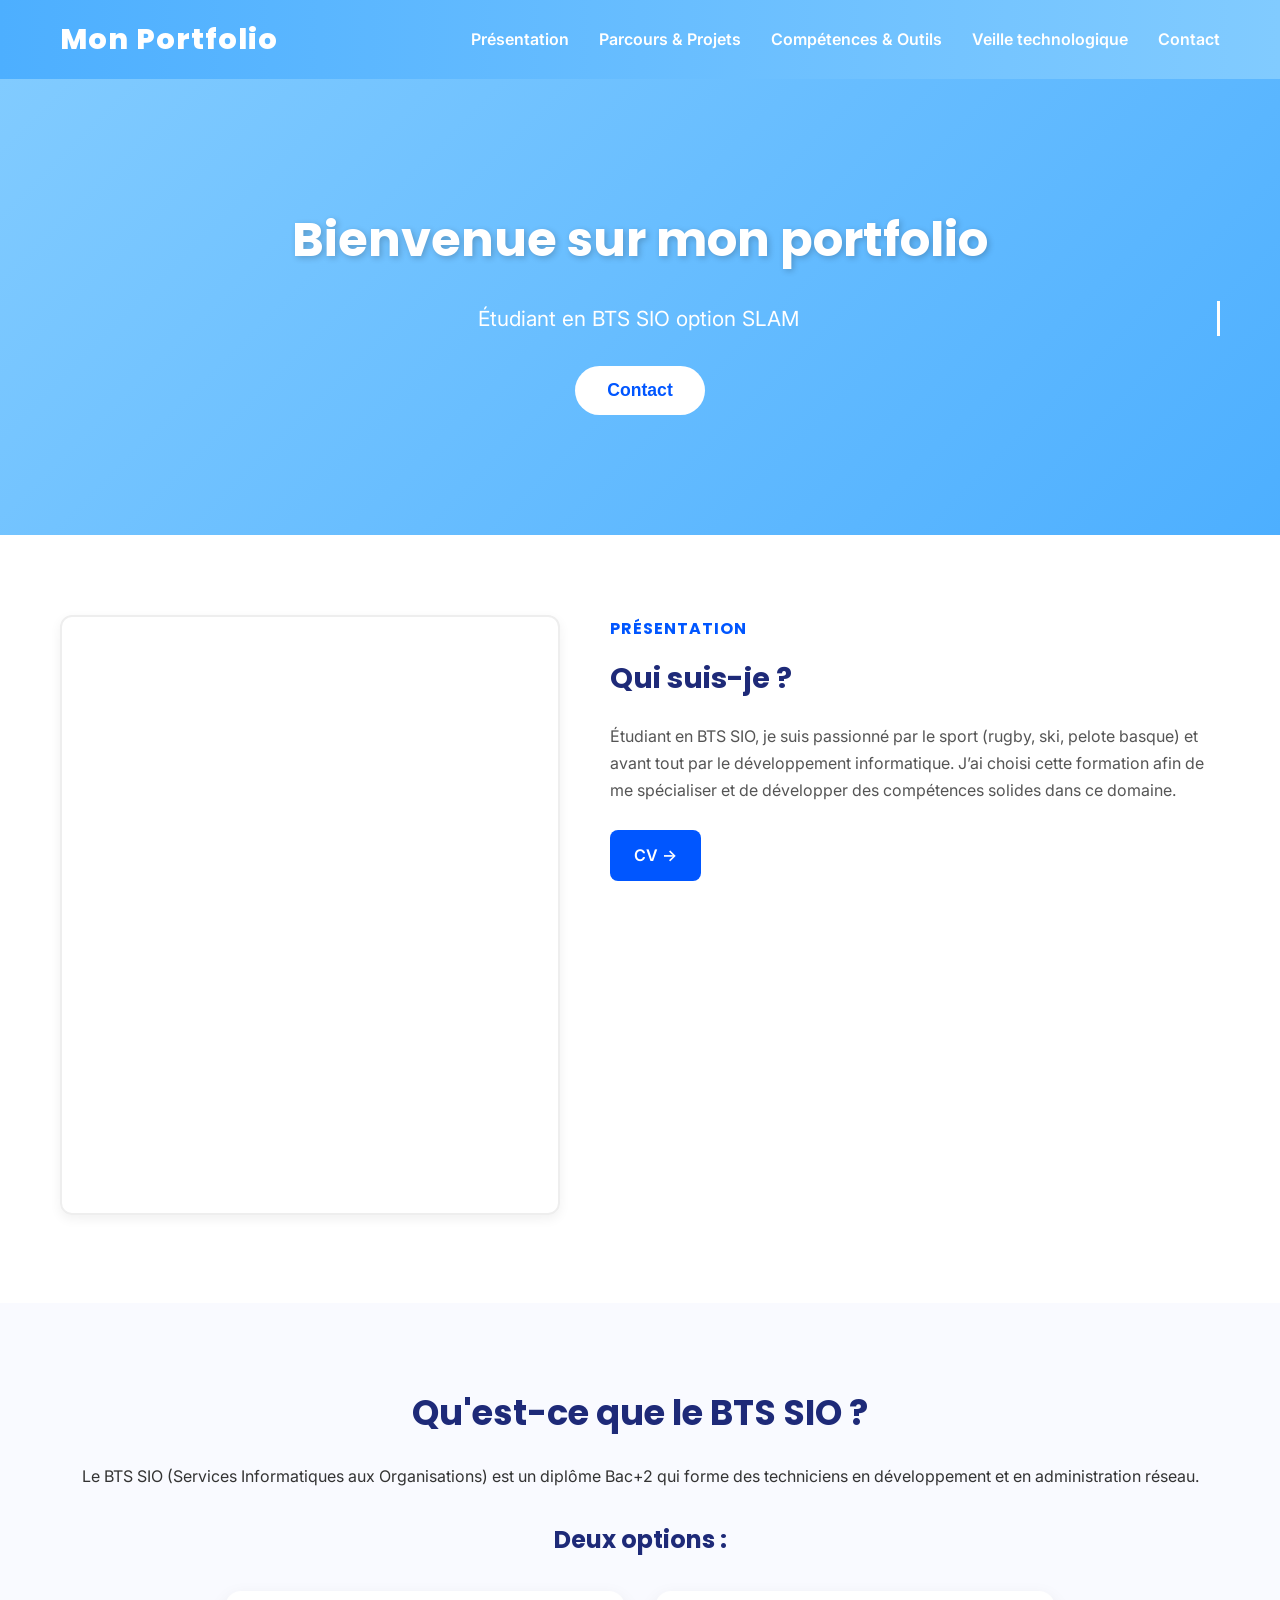
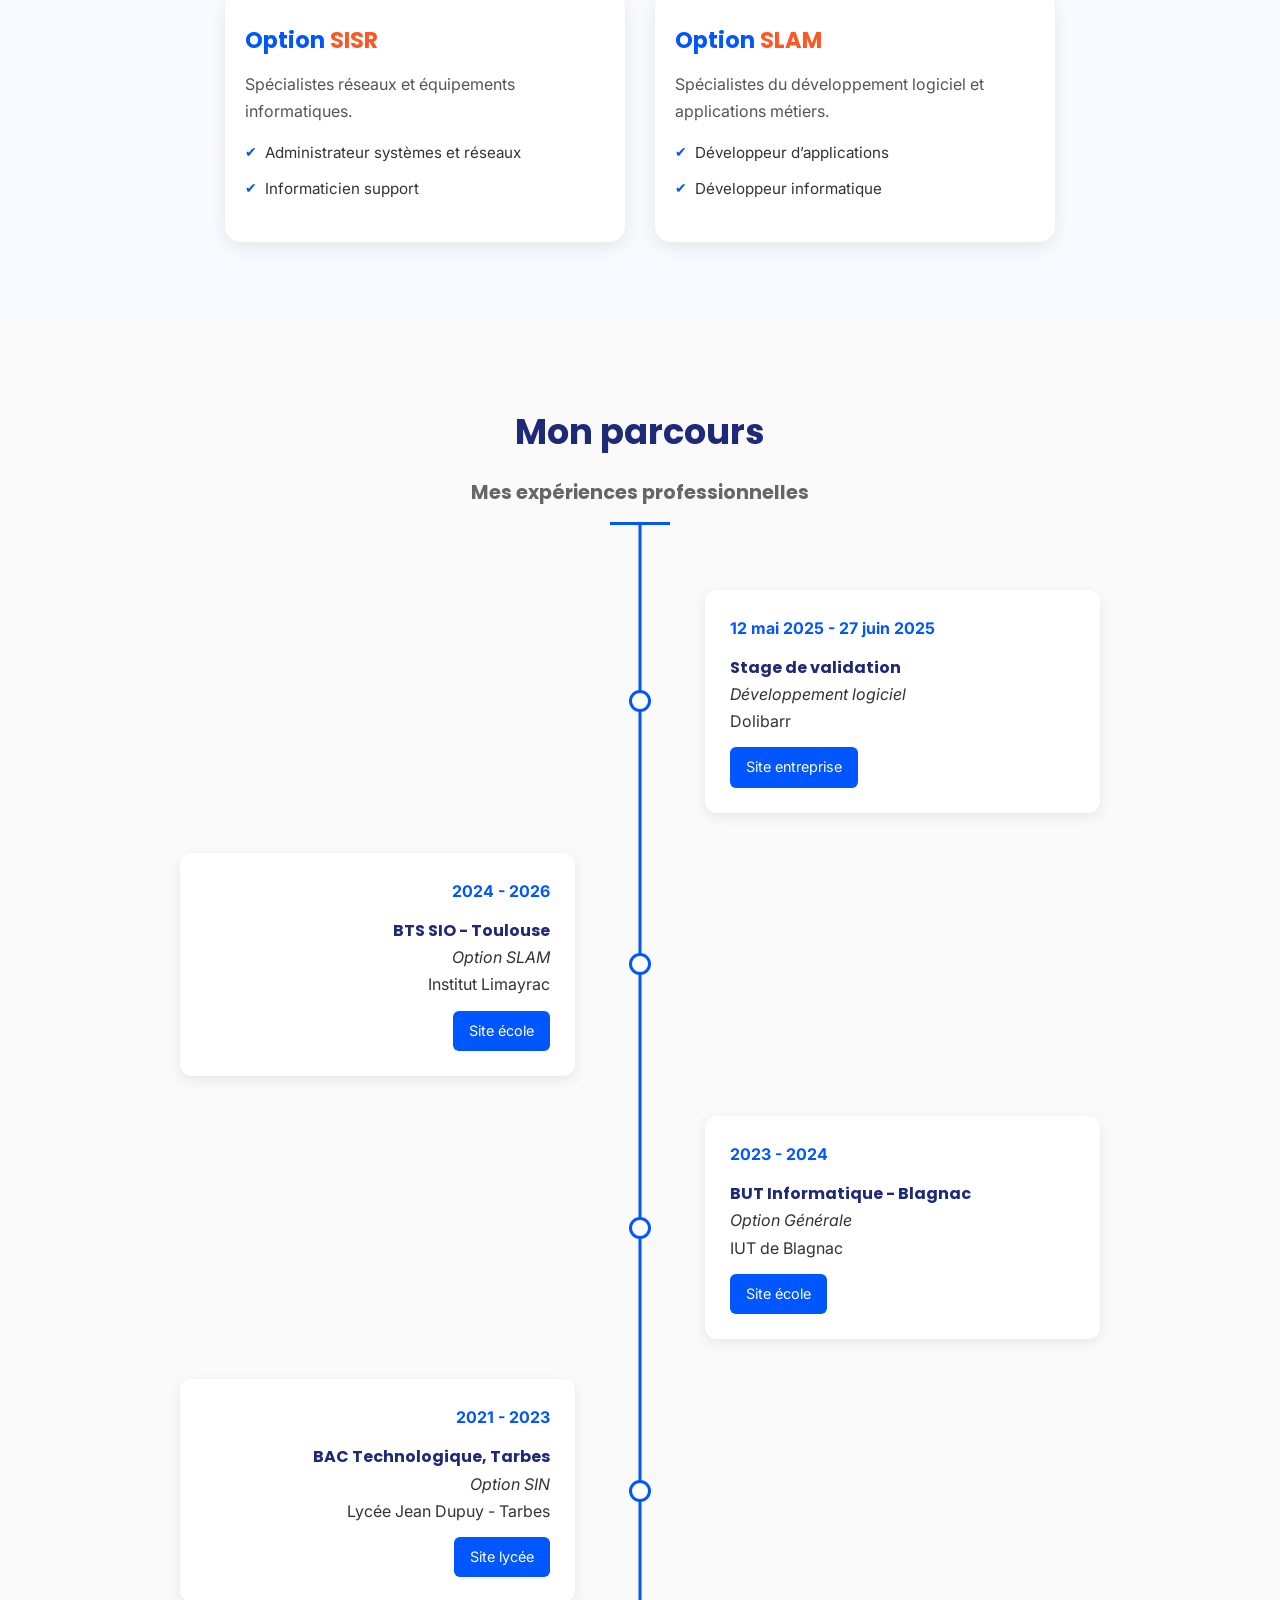
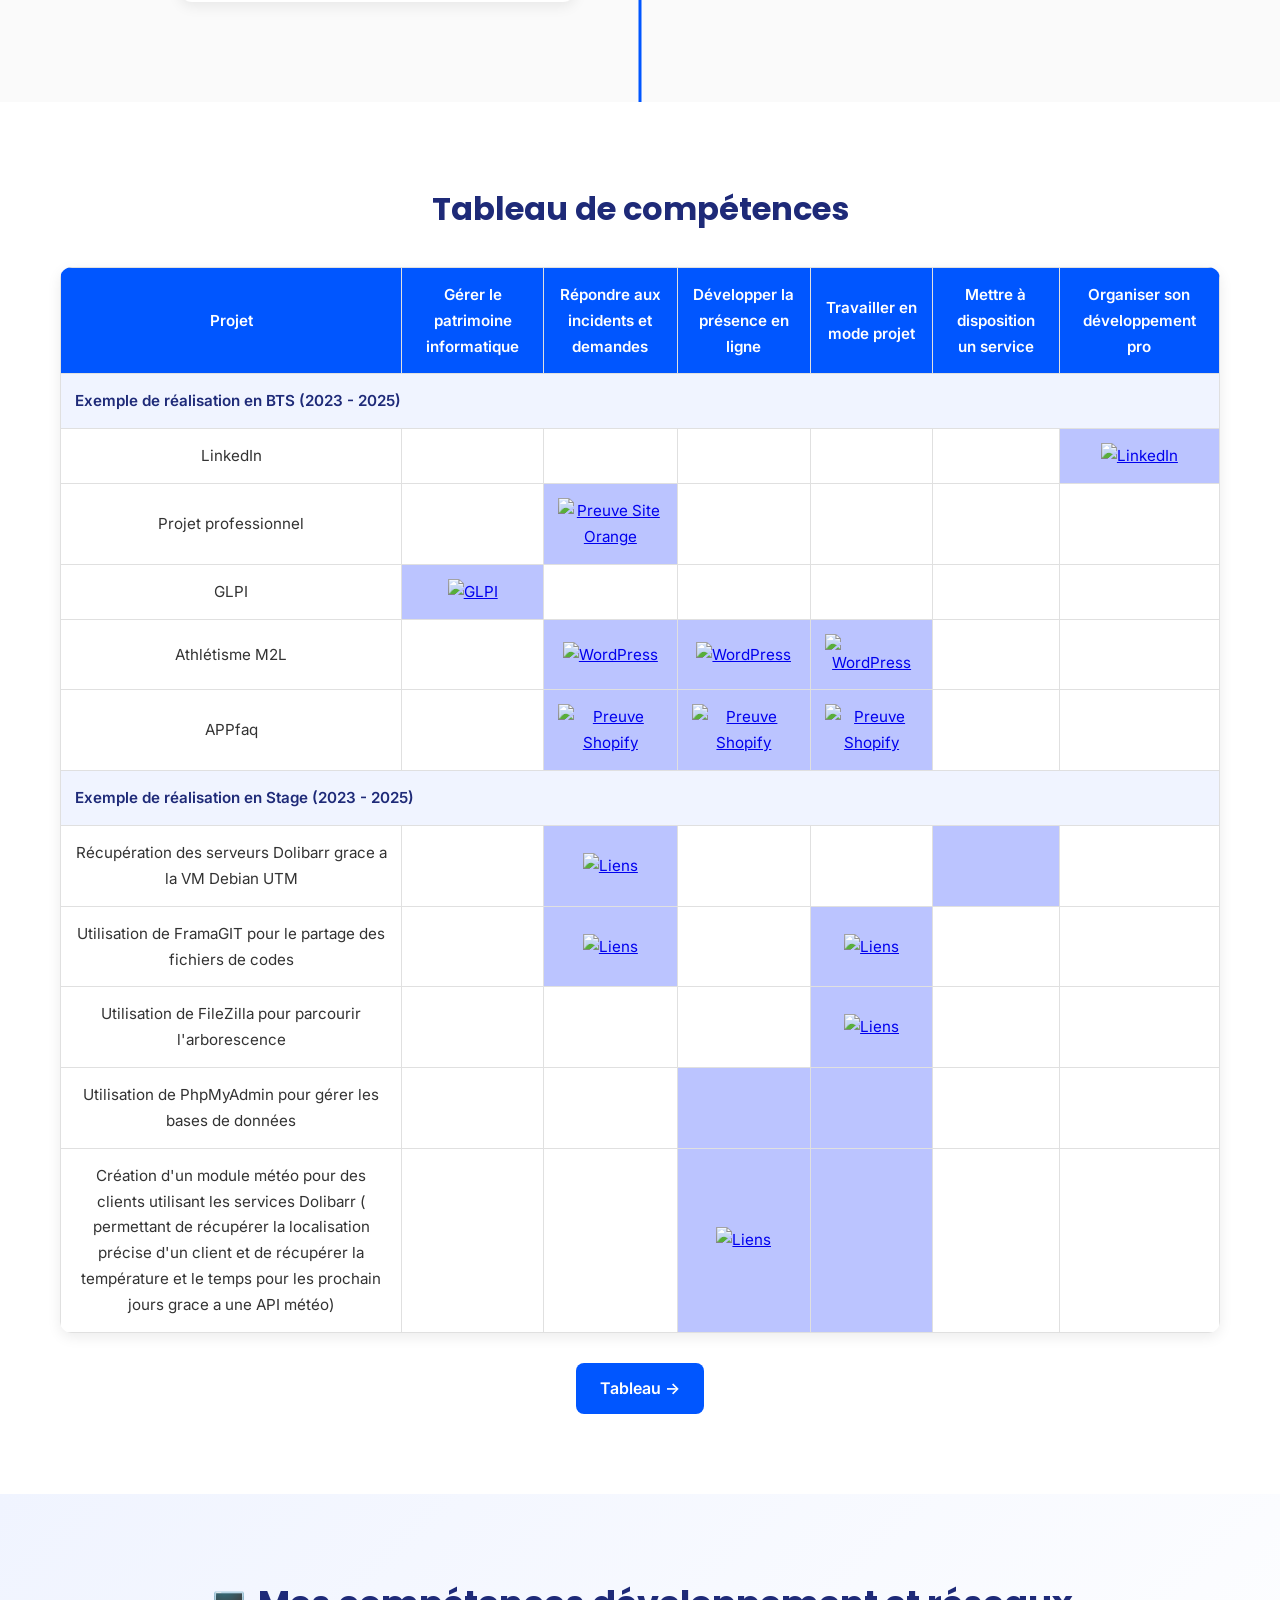
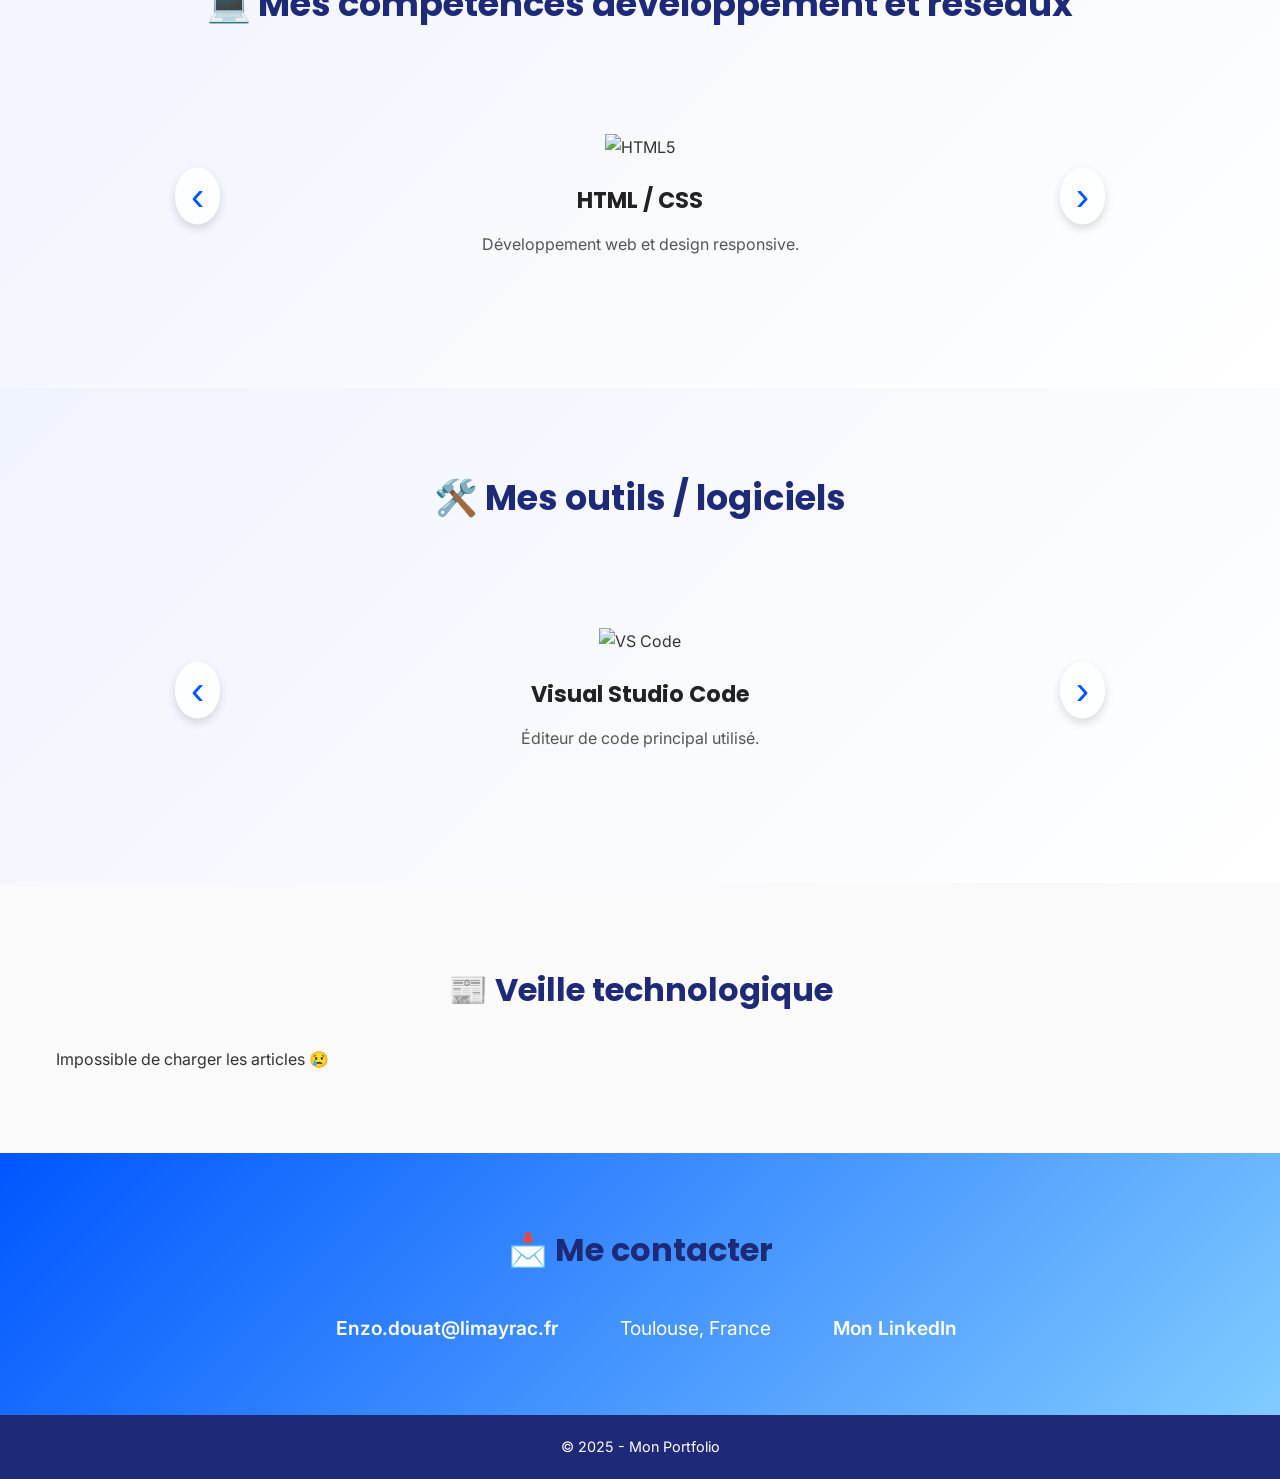
==== index.html @ 4329f17a "Update index.html" ====
<!DOCTYPE html>
<html lang="fr">
<head>
  <meta charset="UTF-8">
  <meta name="viewport" content="width=device-width, initial-scale=1.0">
  <title>Portfolio - Mon Parcours</title>
  <link href="https://fonts.googleapis.com/css2?family=Inter:wght@400;600;700&family=Poppins:wght@400;600;700&display=swap" rel="stylesheet">
  <link rel="stylesheet" href="style.css">

  <!-- Font Awesome -->
  <script src="https://kit.fontawesome.com/a076d05399.js" crossorigin="anonymous"></script>

  <!-- Lightbox2 -->
  <link href="https://cdnjs.cloudflare.com/ajax/libs/lightbox2/2.11.3/css/lightbox.min.css" rel="stylesheet">
  <script src="https://cdnjs.cloudflare.com/ajax/libs/lightbox2/2.11.3/js/lightbox.min.js"></script>
</head>
<body>

  <!-- Header -->
  <header>
    <div class="container">
      <h1 class="logo">Mon Portfolio</h1>
      <nav>
        <a href="#presentation">Présentation</a>
        <a href="#parcours">Parcours & Projets</a>
        <a href="#competences">Compétences & Outils</a>
        <a href="#veille">Veille technologique</a>
        <a href="#contact">Contact</a>
      </nav>
    </div>
  </header>

  <!-- Hero -->
  <section class="hero">
    <div class="container">
      <h2 class="titre-hero">Bienvenue sur mon portfolio</h2>
      <p class="p-hero">Étudiant en BTS SIO option SLAM</p>
      <button onclick="document.getElementById('contact').scrollIntoView({behavior:'smooth'})">Contact</button>
    </div>
  </section>

  <!-- Présentation -->
  <section id="presentation" class="presentation-section">
    <div class="container">
      <div class="cv-preview">
        <iframe src="Enzo DOUAT CV copie.pdf"></iframe>
      </div>
      <div class="presentation-text">
        <h3>Présentation</h3>
        <h2>Qui suis-je ?</h2>
        <p>
          Étudiant en BTS SIO, je suis passionné par le sport (rugby, ski, pelote basque) et avant tout par le développement informatique. J’ai choisi cette formation afin de me spécialiser et de développer des compétences solides dans ce domaine.
        </p>
        <a href="Enzo DOUAT CV copie.pdf" class="btn-cv">CV -></a>
      </div>
    </div>
  </section>

  <!-- BTS SIO -->
  <section id="bts-sio" class="bts-sio">
    <div class="container">
      <h2>Qu'est-ce que le <span>BTS SIO</span> ?</h2>
      <p>
        Le BTS SIO (Services Informatiques aux Organisations) est un diplôme Bac+2 
        qui forme des techniciens en développement et en administration réseau.
      </p>

      <h3>Deux options :</h3>
      <div class="bts-options">
        <div class="option">
          <h4>Option <span>SISR</span></h4>
          <p>Spécialistes réseaux et équipements informatiques.</p>
          <ul>
            <li>Administrateur systèmes et réseaux</li>
            <li>Informaticien support</li>
            
          </ul>
        </div>

        <div class="option">
          <h4>Option <span>SLAM</span></h4>
          <p>Spécialistes du développement logiciel et applications métiers.</p>
          <ul>
            <li>Développeur d’applications</li>
            <li>Développeur informatique</li>
            
          </ul>
        </div>
      </div>
    </div>
  </section>

  <!-- Parcours -->
  <section id="parcours" class="timeline">
    <h2>Mon parcours</h2>
    <h3>Mes expériences professionnelles</h3>

    <div class="timeline-item right">
      <div class="timeline-content">
        <div class="timeline-date">12 mai 2025 - 27 juin 2025</div>
        <h4>Stage de validation</h4>
        <p><em>Développement logiciel</em></p>
        <p>Dolibarr</p>
        <a href="https://www.dolibarr.org" class="btn-timeline">Site entreprise</a>
      </div>
    </div>

    <div class="timeline-item left">
      <div class="timeline-content">
        <div class="timeline-date">2024 - 2026</div>
        <h4>BTS SIO - Toulouse</h4>
        <p><em>Option SLAM</em></p>
        <p>Institut Limayrac</p>
        <a href="https://www.limayrac.fr" class="btn-timeline">Site école</a>
      </div>
    </div>

    <div class="timeline-item right">
      <div class="timeline-content">
        <div class="timeline-date">2023 - 2024</div>
        <h4>BUT Informatique - Blagnac</h4>
        <p><em>Option Générale</em></p>
        <p>IUT de Blagnac</p>
        <a href="https://www.iut-blagnac.fr/fr/formations/but-informatique" class="btn-timeline">Site école</a>
      </div>
    </div>

    <div class="timeline-item left">
      <div class="timeline-content">
        <div class="timeline-date">2021 - 2023</div>
        <h4>BAC Technologique, Tarbes</h4>
        <p><em>Option SIN</em></p>
        <p>Lycée Jean Dupuy - Tarbes</p>
        <a href="https://jean-dupuy.mon-ent-occitanie.fr" class="btn-timeline">Site lycée</a>
      </div>
    </div>
  </section>

  <!-- Tableau de compétences -->
  <section id="tableau-competences" class="tableau-competences">
    <div class="container">
      <h2>Tableau de compétences</h2>
      <table>
        <thead>
          <tr>
            <th>Projet</th>
            <th>Gérer le patrimoine informatique</th>
            <th>Répondre aux incidents et demandes</th>
            <th>Développer la présence en ligne</th>
            <th>Travailler en mode projet</th>
            <th>Mettre à disposition un service</th>
            <th>Organiser son développement pro</th>
          </tr>
        </thead>
        <tbody>
          <!-- BTS -->
          <tr class="subtitle">
            <td colspan="7">Exemple de réalisation en BTS (2023 - 2025)</td>
          </tr>
          <tr>
            <td>LinkedIn</td>
            <td></td><td>
                </td><td></td><td></td><td></td>
            <td class="active">
              <a href="https://www.linkedin.com/in/enzo-douat-67062529b/" target="_blank" rel="noopener noreferrer">
                <img src="https://cdn-icons-png.flaticon.com/512/174/174857.png" 
                     alt="LinkedIn" 
              </a>
            </td>            
          </tr>
          <tr>
            <td>Projet professionnel</td>
            <td></td>
            <td class="active">
              <a href="Technicien de maintenance informatique.pdf" data-lightbox="preuves" data-title="Preuve Site Orange">
                <img src="https://cdn-icons-png.flaticon.com/512/1829/1829586.png" alt="Preuve Site Orange" width="40">
              </a>
            </td>
            <td></td>
            <td>
              
            </td>
            <td>
              
            </td>
            <td></td>
          </tr>
          <tr>
            <td>GLPI</td>
            <td class="active">
              <a href="Capture d’écran 2025-09-03 à 14.31.05.pdf" data-lightbox="preuves" data-title="Preuve GLPI">
                <img src="https://cdn-icons-png.flaticon.com/512/1829/1829586.png" alt="GLPI" width="40">
              </a>
            </td>
            <td></td><td></td><td></td><td></td><td></td>
          </tr>
          <tr>
            <td>Athlétisme M2L</td>
            <td></td>
            <td class="active">
              <a href="Capture d’écran 2025-09-03 à 14.12.54.pdf" data-lightbox="preuves" data-title="Preuve WordPress">
                <img src="https://cdn-icons-png.flaticon.com/512/1829/1829586.png" alt="WordPress" width="40">
              </a>
            </td>
            <td class="active">
              <a href="Capture d’écran 2025-09-03 à 19.29.49.png" data-lightbox="preuves" data-title="Preuve WordPress">
              <img src="https://cdn-icons-png.flaticon.com/512/1829/1829586.png" alt="WordPress" width="40">
            </a>
          </td><td class="active">
            <a href="Capture d’écran 2025-09-03 à 15.13.46.png" data-lightbox="preuves" data-title="Preuve WordPress">
            <img src="https://cdn-icons-png.flaticon.com/512/1829/1829586.png" alt="WordPress" width="40">
          </a></td><td></td><td></td>
          </tr>
          <tr>
            <td>APPfaq</td>
            <td></td>
            <td class="active">
              <a href="Capture d’écran 2025-09-03 à 14.46.45.pdf" data-lightbox="preuves" data-title="Preuve Shopify">
                <img src="https://cdn-icons-png.flaticon.com/512/1829/1829586.png" alt="Preuve Shopify" width="40">
              </a>
            </td>
            <td class="active"><a href="Capture d’écran 2025-09-03 à 15.21.32.png" data-lightbox="preuves" data-title="Preuve Shopify">
              <img src="https://cdn-icons-png.flaticon.com/512/1829/1829586.png" alt="Preuve Shopify" width="40">
            </a></td><td class="active"><a href="Capture d’écran 2025-09-03 à 15.17.26.png" data-lightbox="preuves" data-title="Preuve Shopify">
              <img src="https://cdn-icons-png.flaticon.com/512/1829/1829586.png" alt="Preuve Shopify" width="40">
            </a></td><td></td><td></td>
          </tr>
          <tr>
           
          </tr>
          <tr>
            

          <!-- Alternance -->
          <tr class="subtitle">
            <td colspan="7">Exemple de réalisation en Stage (2023 - 2025)</td>
          </tr>
          <tr>
            <td>Récupération des serveurs Dolibarr grace a la VM Debian UTM</td>
            <td></td>
            <td class="active">
              <a href="debian-11-xfce-arm64.png" data-lightbox="preuves" data-title="Preuve Page Liens">
                <img src="https://cdn-icons-png.flaticon.com/512/1829/1829586.png" alt="Liens" width="40">
              </a>
            </td>
            <td></td><td></td><td class="active"></td><td></td>
          </tr>
          <td>Utilisation de FramaGIT pour le partage des fichiers de codes</td>
            <td></td>
            <td class="active">
              <a href="Capture d’écran 2025-09-03 à 15.45.01.png" data-lightbox="preuves" data-title="Preuve Page Liens">
                <img src="https://cdn-icons-png.flaticon.com/512/1829/1829586.png" alt="Liens" width="40">
              </a>
            </td>
            <td></td><td class="active"><a href="Capture d’écran 2025-09-03 à 15.45.01.png" data-lightbox="preuves" data-title="Preuve Page Liens">
              <img src="https://cdn-icons-png.flaticon.com/512/1829/1829586.png" alt="Liens" width="40">
            </a></td><td ></td><td></td>
          </tr>
          <td>Utilisation de FileZilla pour parcourir l'arborescence </td>
            <td></td>
            <td></td>
            <td></td><td class="active"><a href="Capture d’écran 2025-09-03 à 15.50.34.png" data-lightbox="preuves" data-title="Preuve Page Liens">
              <img src="https://cdn-icons-png.flaticon.com/512/1829/1829586.png" alt="Liens" width="40">
            </a></td><td ></td><td></td>
          </tr>
          <td>Utilisation de PhpMyAdmin pour gérer les bases de données</td>
            <td></td>
            <td></td>
            <td class="active"></td><td class="active"></td><td ></td><td></td>
          </tr>
          <td> Création d'un module météo pour des clients utilisant les services Dolibarr ( permettant de récupérer la localisation précise d'un client et de récupérer la température et le temps pour les prochain jours grace a une API météo)</td>
            <td></td>
            <td></td>
            <td class="active"><a href="Capture d’écran 2025-09-03 à 15.54.50.png" data-lightbox="preuves" data-title="Preuve Page Liens">
              <img src="https://cdn-icons-png.flaticon.com/512/1829/1829586.png" alt="Liens" width="40">
            </a></td><td class="active"></td><td ></td><td></td>
          </tr>

          
        </tbody>
      </table>
      <a href="E5 2025 - Tableau des compétences - Tableau de synthèse Épreuve E4.pdf" class="btn-tableau">Tableau -></a>
    </div>
  </section>

  <!-- Compétences -->
  <section id="competences" class="competences">
    <h2>💻 Mes compétences développement et réseaux</h2>
    <div class="carousel">
      <button class="prev">‹</button>
      <div class="carousel-container">
        <div class="carousel-item html">
          <img src="https://cdn.jsdelivr.net/gh/devicons/devicon/icons/html5/html5-original.svg" alt="HTML5">
          <h3>HTML / CSS</h3>
          <p>Développement web et design responsive.</p>
        </div>
        <div class="carousel-item java">
          <img src="https://cdn.jsdelivr.net/gh/devicons/devicon/icons/java/java-original.svg" alt="Java">
          <h3>Java</h3>
          <p>Programmation orientée objet.</p>
        </div>
        <div class="carousel-item php">
          <img src="https://cdn.jsdelivr.net/gh/devicons/devicon/icons/php/php-original.svg" alt="PHP">
          <h3>PHP / MySQL</h3>
          <p>Back-end et gestion des bases de données.</p>
        </div>
        <div class="carousel-item js">
          <img src="https://cdn.jsdelivr.net/gh/devicons/devicon/icons/javascript/javascript-original.svg" alt="JavaScript">
          <h3>JavaScript</h3>
          <p>Scripts dynamiques et DOM manipulation.</p>
        </div>
        <div class="carousel-item python">
          <img src="https://cdn.jsdelivr.net/gh/devicons/devicon/icons/python/python-original.svg" alt="Python">
          <h3>Python</h3>
          <p>Automatisation et développement d’applications.</p>
        </div>
      </div>
      <button class="next">›</button>
    </div>
  </section>

  <!-- Outils -->
  <section id="outils" class="competences">
    <h2>🛠️ Mes outils / logiciels</h2>
    <div class="carousel">
      <button class="prev">‹</button>
      <div class="carousel-container">
        
        <div class="carousel-item vscode">
          <img src="https://cdn.jsdelivr.net/gh/devicons/devicon/icons/vscode/vscode-original.svg" alt="VS Code">
          <h3>Visual Studio Code</h3>
          <p>Éditeur de code principal utilisé.</p>
        </div>
  
        <div class="carousel-item xampp">
          <img src="https://static.cdnlogo.com/logos/x/32/xampp.svg" alt="XAMPP">
          <h3>XAMPP</h3>
          <p>Serveur local pour le développement web.</p>
        </div>
  
        <div class="carousel-item github">
          <img src="https://cdn.jsdelivr.net/gh/devicons/devicon/icons/github/github-original.svg" alt="GitHub">
          <h3>GitHub / Git</h3>
          <p>Gestion de version et travail collaboratif.</p>
        </div>
  
        <!-- 🚀 Ajouts -->
        <div class="carousel-item filezilla">
          <img src="https://cdn.jsdelivr.net/gh/devicons/devicon/icons/filezilla/filezilla-plain.svg" alt="FileZilla">
          <h3>FileZilla</h3>
          <p>Client FTP pour la gestion de fichiers sur serveur.</p>
        </div>
  
        <div class="carousel-item phpmyadmin">
          <img src="https://www.phpmyadmin.net/static/images/logo.png" alt="phpMyAdmin">
          <h3>phpMyAdmin</h3>
          <p>Outil de gestion de bases de données MySQL/MariaDB.</p>
        </div>
  
        <div class="carousel-item utm">
          <img src="https://raw.githubusercontent.com/utmapp/UTM/main/Resources/Images/AppIcon.png" alt="UTM">
          <h3>UTM</h3>
          <p>Virtualisation et émulation de systèmes d’exploitation.</p>
        </div>
  
        <div class="carousel-item virtualbox">
          <img src="https://upload.wikimedia.org/wikipedia/commons/d/d5/Virtualbox_logo.png" alt="VirtualBox">
          <h3>VirtualBox</h3>
          <p>Machine virtuelle pour tester différents environnements.</p>
        </div>
  
        <div class="carousel-item debian">
          <img src="https://cdn.jsdelivr.net/gh/devicons/devicon/icons/debian/debian-original.svg" alt="Debian">
          <h3>Debian</h3>
          <p>Système d’exploitation Linux utilisé pour les serveurs.</p>
        </div>
      </div>
      <button class="next">›</button>
    </div>
  </section>
  

  <!-- Veille -->
  <section id="veille" class="veille">
    <h2>📰 Veille technologique</h2>
    <div class="articles-container" id="articles-container">
      <!-- Articles injectés dynamiquement -->
    </div>
  </section>

  <!-- Contact -->
  <section id="contact" class="contact">
    <div class="container">
      <h2>📩 Me contacter</h2>
      <div class="contact-info">
        <div class="info-item">
          <i class="fa-solid fa-envelope"></i>
          <a href="mailto:Enzo.douat@limayrac.fr">Enzo.douat@limayrac.fr</a>
        </div>
        <div class="info-item">
          <i class="fa-solid fa-location-dot"></i>
          <span>Toulouse, France</span>
        </div>
        <div class="info-item">
          <i class="fa-brands fa-linkedin"></i>
          <a href="https://www.linkedin.com/in/enzo-douat-67062529b/" target="_blank">Mon LinkedIn</a>
        </div>
      </div>
    </div>
  </section>

  <!-- Footer -->
  <footer>
    <p>© 2025 - Mon Portfolio</p>
  </footer>

  <script src="script.js"></script>
</body>
</html>
---- style.css ----
/* ===== RESET ===== */
* {
  margin: 0;
  padding: 0;
  box-sizing: border-box;
}

body {
  font-family: "Inter", Arial, sans-serif;
  line-height: 1.7;
  color: #333;
  background-color: #fafafa;
}

.container {
  max-width: 1200px;
  margin: 0 auto;
  padding: 0 20px;
}

h1, h2, h3, h4 {
  font-family: "Poppins", sans-serif;
  font-weight: 700;
  color: #1e2a78;
}

/* ===== HEADER ===== */
header {
  background: linear-gradient(90deg, #4dafff, #81cbff);
  padding: 15px 0;
  position: sticky;
  top: 0;
  z-index: 1000;
  transition: background 0.3s ease, box-shadow 0.3s ease, padding 0.3s ease;
}

header .container {
  display: flex;
  justify-content: space-between;
  align-items: center;
}

.logo {
  font-size: 1.8rem;
  font-weight: 800;
  color: #fff;
  letter-spacing: 1px;
  transition: color 0.3s;
}

header nav {
  display: flex;
  gap: 30px;
}

header nav a {
  text-decoration: none;
  color: #fff;
  font-size: 1rem;
  font-weight: 600;
  position: relative;
  transition: color 0.3s, border-color 0.3s;
}

header nav a::after {
  content: "";
  position: absolute;
  left: 0;
  bottom: -6px;
  width: 0;
  height: 2px;
  background: currentColor;
  transition: width 0.3s ease;
}

header nav a:hover::after {
  width: 100%;
}

/* Header après scroll */
header.scrolled {
  background: #fff;
  box-shadow: 0 2px 8px rgba(0,0,0,0.08);
  padding: 10px 0;
}

header.scrolled .logo {
  color: #0056ff;
}

header.scrolled nav a {
  color: #0056ff;
}

/* ===== HERO ===== */
.hero {
  background: linear-gradient(135deg, #81cbff, #4dafff);
  color: #fff;
  text-align: center;
  padding: 120px 20px;
}

.titre-hero {
  color: #fff;
}

.hero h2 {
  font-size: 3rem;
  margin-bottom: 20px;
  font-weight: 700;
  text-shadow: 2px 2px 6px rgba(0,0,0,0.2);
}

.p-hero {
  font-size: 1.3rem;
  margin-bottom: 30px;
  border-right: .15em solid #fff;
  white-space: nowrap;
  overflow: hidden;
  animation: typing 5s steps(200, end) infinite, blink .7s step-end infinite;
}

.hero button {
  background: #fff;
  color: #0056ff;
  border: none;
  border-radius: 30px;
  font-size: 1.1rem;
  font-weight: 600;
  padding: 14px 32px;
  cursor: pointer;
  transition: all 0.3s ease;
}

.hero button:hover {
  background: #003bb5;
  color: #fff;
  transform: translateY(-3px);
  box-shadow: 0 8px 20px rgba(0,0,0,0.25);
}

/* ===== PRESENTATION ===== */
.presentation-section {
  padding: 80px 20px;
  background: #fff;
}

.presentation-section .container {
  display: flex;
  flex-wrap: wrap;
  gap: 50px;
  align-items: flex-start;
}

.cv-preview { flex: 1; min-width: 320px; max-width: 500px; }

.cv-preview iframe {
  width: 100%;
  height: 600px;
  border: 2px solid #eee;
  border-radius: 12px;
  box-shadow: 0 4px 12px rgba(0,0,0,0.06);
}

.presentation-text { flex: 1; min-width: 300px; }

.presentation-text h3 {
  color: #0056ff;
  text-transform: uppercase;
  letter-spacing: 1px;
  font-size: 1rem;
  margin-bottom: 12px;
}
.presentation-text h2 { font-size: 1.8rem; margin-bottom: 20px; }
.presentation-text p { margin-bottom: 25px; color: #555; }

.btn-cv {
  display: inline-block;
  padding: 12px 24px;
  background: #0056ff;
  color: #fff;
  text-decoration: none;
  border-radius: 8px;
  font-weight: 600;
  transition: background 0.3s ease, transform 0.2s;
}
.btn-cv:hover { background: #003bb5; transform: translateY(-2px); }

/* ===== TIMELINE ===== */
.timeline {
  --track-offset: 200px;
  padding: 80px 20px;
  position: relative;
  max-width: 1000px;
  margin: 0 auto;
  isolation: isolate;
}

.timeline h2 {
  text-align: center;
  font-size: 2.2rem;
  margin-bottom: 15px;
}

.timeline h3 {
  text-align: center;
  font-size: 1.2rem;
  margin-bottom: 45px;
  color: #666;
  position: relative;
}

.timeline h3::after {
  content: "";
  display: block;
  width: 60px;
  height: 3px;
  background: #0056ff;
  margin: 12px auto 0;
}

.timeline::before {
  content: "";
  position: absolute;
  left: 50%;
  top: var(--track-offset);
  bottom: 0;
  width: 3px;
  background: #0056ff;
  transform: translateX(-50%);
  z-index: 0;
}

.timeline-item {
  width: 50%;
  padding: 20px;
  position: relative;
}

/* ===== RONDS AU CENTRE DE CHAQUE CASE ===== */
.timeline-item::before {
  content: "";
  position: absolute;
  top: 50%;
  transform: translateY(-50%);
  width: 16px;
  height: 16px;
  background: #fff;
  border: 3px solid #0056ff;
  border-radius: 50%;
  z-index: 2;
}

.timeline-item.left::before {
  right: -11px; /* Ajuste pour coller à la ligne côté gauche */
}

.timeline-item.right::before {
  left: -11px; /* Ajuste pour coller à la ligne côté droit */
}

.timeline-item .timeline-content {
  background: #fff;
  padding: 25px;
  border-radius: 12px;
  box-shadow: 0 4px 14px rgba(0,0,0,0.08);
  transition: transform .3s ease, box-shadow .3s ease;
  z-index: 1;
}
.timeline-item .timeline-content:hover {
  transform: translateY(-5px);
  box-shadow: 0 10px 24px rgba(0,0,0,0.12);
}

.timeline-date {
  font-weight: bold;
  margin-bottom: 12px;
  color: #0056ff;
  font-size: 1rem;
}

.timeline-item.left  { left: 0;   text-align: right; }
.timeline-item.right { left: 50%; text-align: left;  }

.timeline-item.left  .timeline-content { margin-right: 45px; }
.timeline-item.right .timeline-content { margin-left: 45px;  }

.btn-timeline {
  display: inline-block;
  margin-top: 12px;
  padding: 8px 16px;
  font-size: 0.9rem;
  background: #0056ff;
  color: #fff;
  border-radius: 6px;
  text-decoration: none;
  transition: background .3s ease;
}
.btn-timeline:hover { background: #003bbd; }

/* ===== RESPONSIVE ===== */
@media (max-width: 768px) {
  .timeline::before {
    left: 20px;
  }

  .timeline-item {
    width: 100%;
    left: 0 !important;
    text-align: left;
    padding-left: 40px;
    margin-bottom: 30px;
  }

  .timeline-item::before {
    left: 12px;
    right: auto;
  }

  .timeline-item .timeline-content {
    margin: 0 0 0 20px !important;
  }
}


/* ===== RESPONSIVE TIMELINE ===== */
@media (max-width: 768px) {
  .timeline { --track-offset: 0px; }
  .timeline::before { left: 20px; }
  .timeline-item {
    width: 100%;
    left: 0 !important;
    text-align: left;
    padding-left: 40px;
    margin-bottom: 30px;
  }
  .timeline-item .timeline-content { margin: 0 0 0 20px !important; }
}

/* ===== TABLEAU COMPETENCES ===== */
.tableau-competences {
  padding: 80px 20px;
  background: #fff;
  text-align: center;
}
.tableau-competences h2 {
  font-size: 2rem;
  margin-bottom: 30px;
  color: #1e2a78;
}
.tableau-competences table {
  width: 100%;
  border-collapse: collapse;
  margin-bottom: 30px;
  box-shadow: 0 4px 14px rgba(0,0,0,0.08);
  border-radius: 12px;
  overflow: hidden;
}
.tableau-competences th,
.tableau-competences td {
  border: 1px solid #e0e0e0;
  padding: 14px;
  text-align: center;
  font-size: 0.95rem;
  vertical-align: middle;
}
.tableau-competences th {
  background: #0056ff;
  color: #fff;
  font-weight: 600;
}
.tableau-competences .subtitle td {
  background: #f0f4ff;
  font-weight: 600;
  text-align: left;
  color: #1e2a78;
}
.tableau-competences td.active {
  background: #bbc4ff;
}
.tableau-competences td.active a img {
  width: 40px;
  height: 40px;
  object-fit: contain;
  transition: transform 0.3s ease, filter 0.3s ease;
}
.tableau-competences td.active a img:hover {
  transform: scale(1.2);
  filter: drop-shadow(0 4px 6px rgba(0,0,0,0.2));
}
.btn-tableau {
  display: inline-block;
  padding: 12px 24px;
  background: #0056ff;
  color: #fff;
  text-decoration: none;
  border-radius: 8px;
  font-weight: 600;
  transition: background 0.3s ease, transform 0.2s;
}
.btn-tableau:hover { background: #003bbd; transform: translateY(-2px); }

/* ===== COMPETENCES ===== */
.competences {
  text-align: center;
  padding: 80px 20px;
  background: linear-gradient(135deg, #f0f4ff, #ffffff);
}
.competences h2 {
  font-size: 2.2rem;
  margin-bottom: 50px;
  font-weight: 700;
  color: #1e2a78;
}
.carousel {
  position: relative;
  overflow: hidden;
  width: 100%;
  max-width: 950px;
  margin: auto;
}
.carousel-container {
  display: flex;
  transition: transform 0.5s ease-in-out;
}
.carousel-item {
  flex: 0 0 100%;
  text-align: center;
  padding: 50px 20px;
}
.carousel-item img {
  width: 100px;
  height: 100px;
  margin-bottom: 20px;
  transition: transform 0.3s ease;
}
.carousel-item img:hover { transform: scale(1.15); }
.carousel-item h3 { font-size: 1.4rem; margin-bottom: 12px; color: #222; }
.carousel-item p { font-size: 1rem; color: #555; }
.carousel button {
  background: rgba(255,255,255,0.85);
  border: none;
  font-size: 2.5rem;
  cursor: pointer;
  color: #0056ff;
  position: absolute;
  top: 50%;
  transform: translateY(-50%);
  z-index: 10;
  padding: 6px 16px;
  border-radius: 50%;
  box-shadow: 0 4px 10px rgba(0,0,0,0.15);
  transition: background 0.3s ease;
}
.carousel button:hover { background: #fff; }
.carousel .prev { left: 10px; }
.carousel .next { right: 10px; }

/* ===== VEILLE ===== */
.veille {
  margin: 4rem auto;
  max-width: 1200px;
  padding: 1rem;
}
.veille h2 {
  font-size: 2rem;
  margin-bottom: 1.8rem;
  text-align: center;
}
.articles-container {
  display: grid;
  grid-template-columns: repeat(auto-fill, minmax(280px, 1fr));
  gap: 1.5rem;
}
.article-card {
  background: #fff;
  border-radius: 12px;
  box-shadow: 0 4px 14px rgba(0,0,0,0.08);
  overflow: hidden;
  transition: transform 0.3s, box-shadow 0.3s;
}
.article-card:hover {
  transform: translateY(-6px);
  box-shadow: 0 10px 24px rgba(0,0,0,0.12);
}
.article-card img {
  width: 100%;
  height: 160px;
  object-fit: cover;
}
.article-card .content { padding: 1rem; }
.article-card h3 { font-size: 1.1rem; margin-bottom: 0.6rem; }
.article-card p { font-size: 0.95rem; color: #555; }
.article-card a {
  display: inline-block;
  margin-top: 0.6rem;
  color: #0056ff;
  text-decoration: none;
  font-weight: 600;
}
.article-card a:hover { text-decoration: underline; }

/* ===== CONTACT ===== */
.contact {
  padding: 70px 20px;
  background: linear-gradient(135deg, #0056ff, #81cbff);
  color: #fff;
  text-align: center;
}
.contact h2 {
  font-size: 2rem;
  margin-bottom: 35px;
  font-weight: 700;
}
.contact-info {
  display: flex;
  justify-content: center;
  flex-wrap: wrap;
  gap: 50px;
}
.contact-info .info-item {
  display: flex;
  align-items: center;
  gap: 12px;
  font-size: 1.2rem;
}
.contact-info .info-item i { font-size: 1.5rem; }
.contact-info a {
  color: #fff;
  text-decoration: none;
  font-weight: 600;
  transition: color 0.3s ease;
}
.contact-info a:hover { color: #000; }

/* ===== FOOTER ===== */
footer {
  text-align: center;
  padding: 20px;
  background: #1e2a78;
  color: #fff;
  font-size: 0.9rem;
}

/* ===== BTS SIO ===== */
.bts-sio {
  padding: 80px 20px;
  background: #f9faff;
  text-align: center;
}

.bts-sio h2 {
  font-size: 2.2rem;
  margin-bottom: 20px;
}

.bts-sio h3 {
  font-size: 1.5rem;
  margin: 30px 0;
  color: #1e2a78;
}

.bts-options {
  display: flex;
  gap: 30px;
  justify-content: center;
  flex-wrap: wrap; /* Pour être responsive sur mobile */
}

.bts-options .option {
  flex: 1;
  min-width: 280px;
  max-width: 400px;
  background: #fff;
  padding: 30px 20px;
  border-radius: 16px;
  box-shadow: 0 6px 18px rgba(0,0,0,0.08);
  transition: transform 0.3s ease, box-shadow 0.3s ease;
  text-align: left;
}

.bts-options .option:hover {
  transform: translateY(-8px);
  box-shadow: 0 12px 28px rgba(0,0,0,0.12);
}

.bts-options .option h4 {
  font-size: 1.4rem;
  margin-bottom: 12px;
  color: #0056ff;
}

.bts-options .option span {
  color: #ff5722;
}

.bts-options .option p {
  font-size: 1rem;
  margin-bottom: 15px;
  color: #555;
}

.bts-options .option ul {
  list-style: none;
  padding-left: 0;
}

.bts-options .option ul li {
  position: relative;
  margin-bottom: 10px;
  padding-left: 20px;
  font-size: 0.95rem;
  color: #333;
}

.bts-options .option ul li::before {
  content: "✔";
  position: absolute;
  left: 0;
  color: #0056ff;
  font-size: 0.9rem;
}
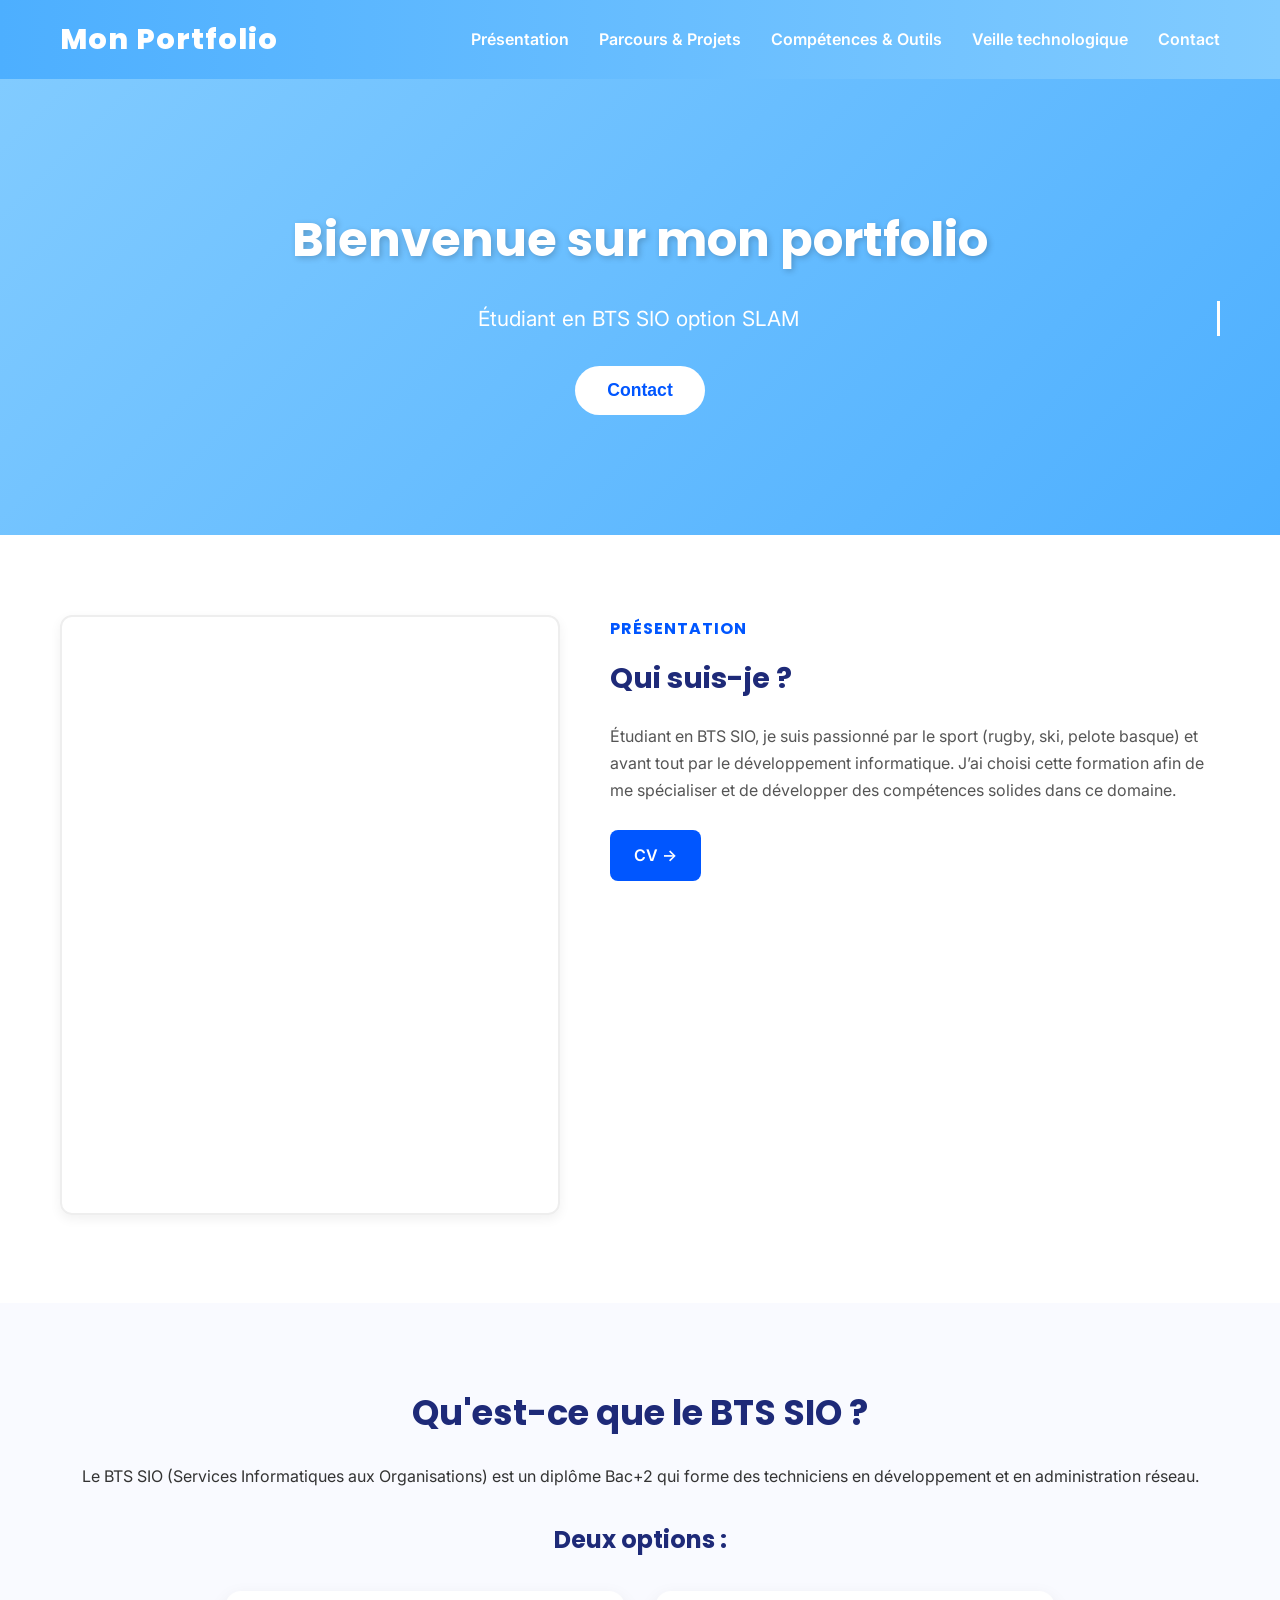
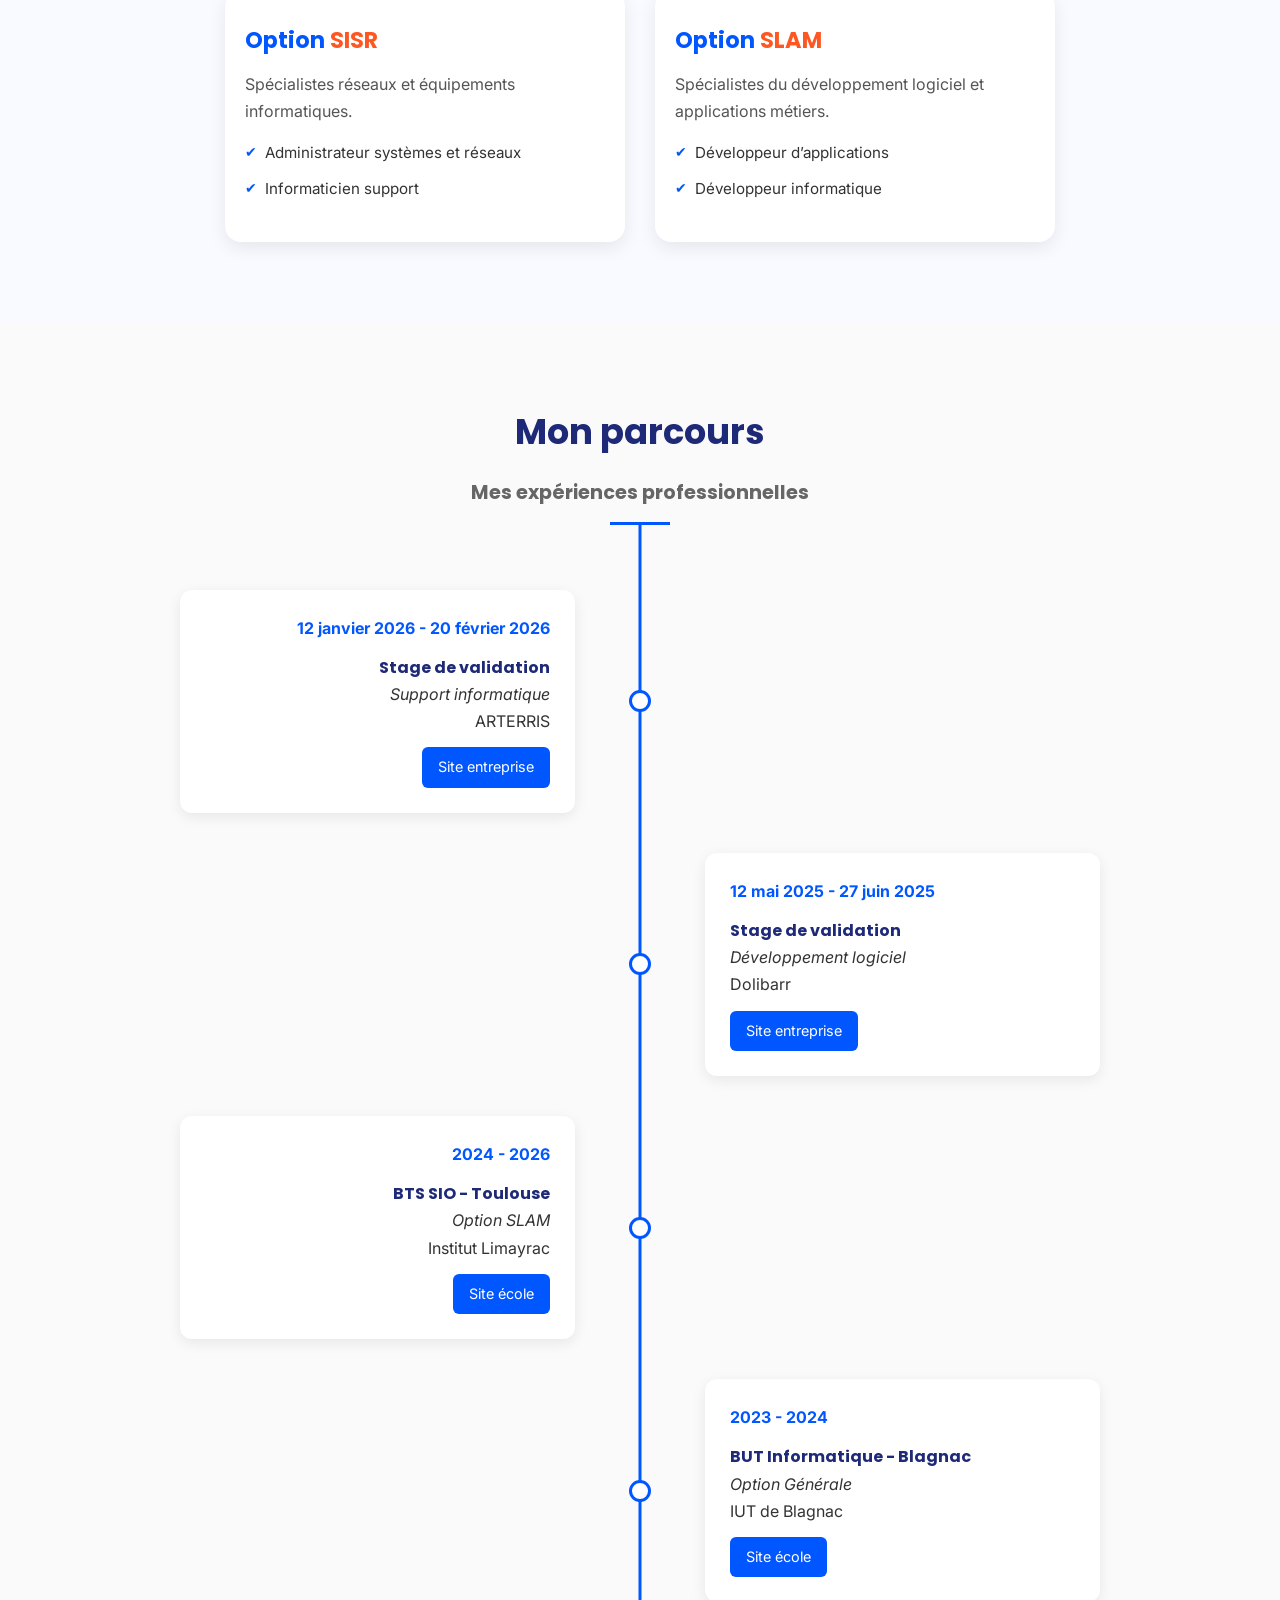
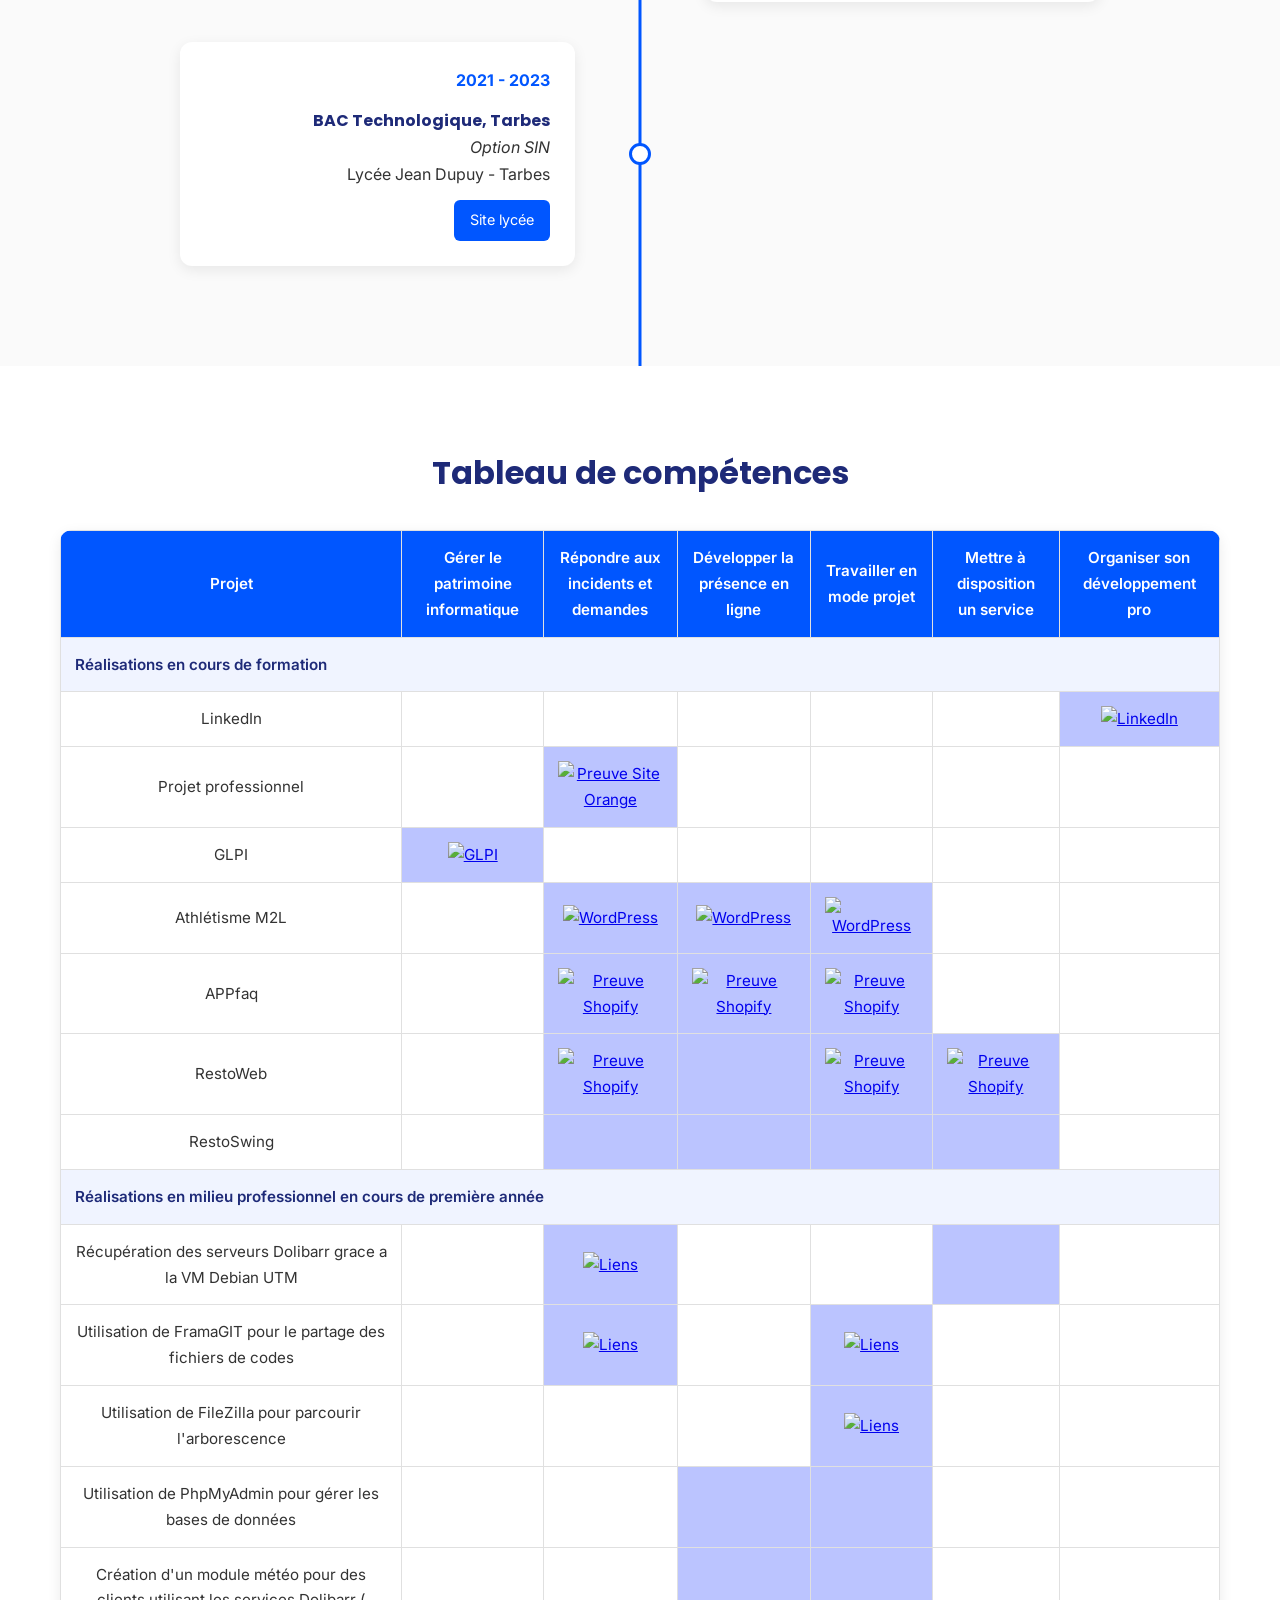
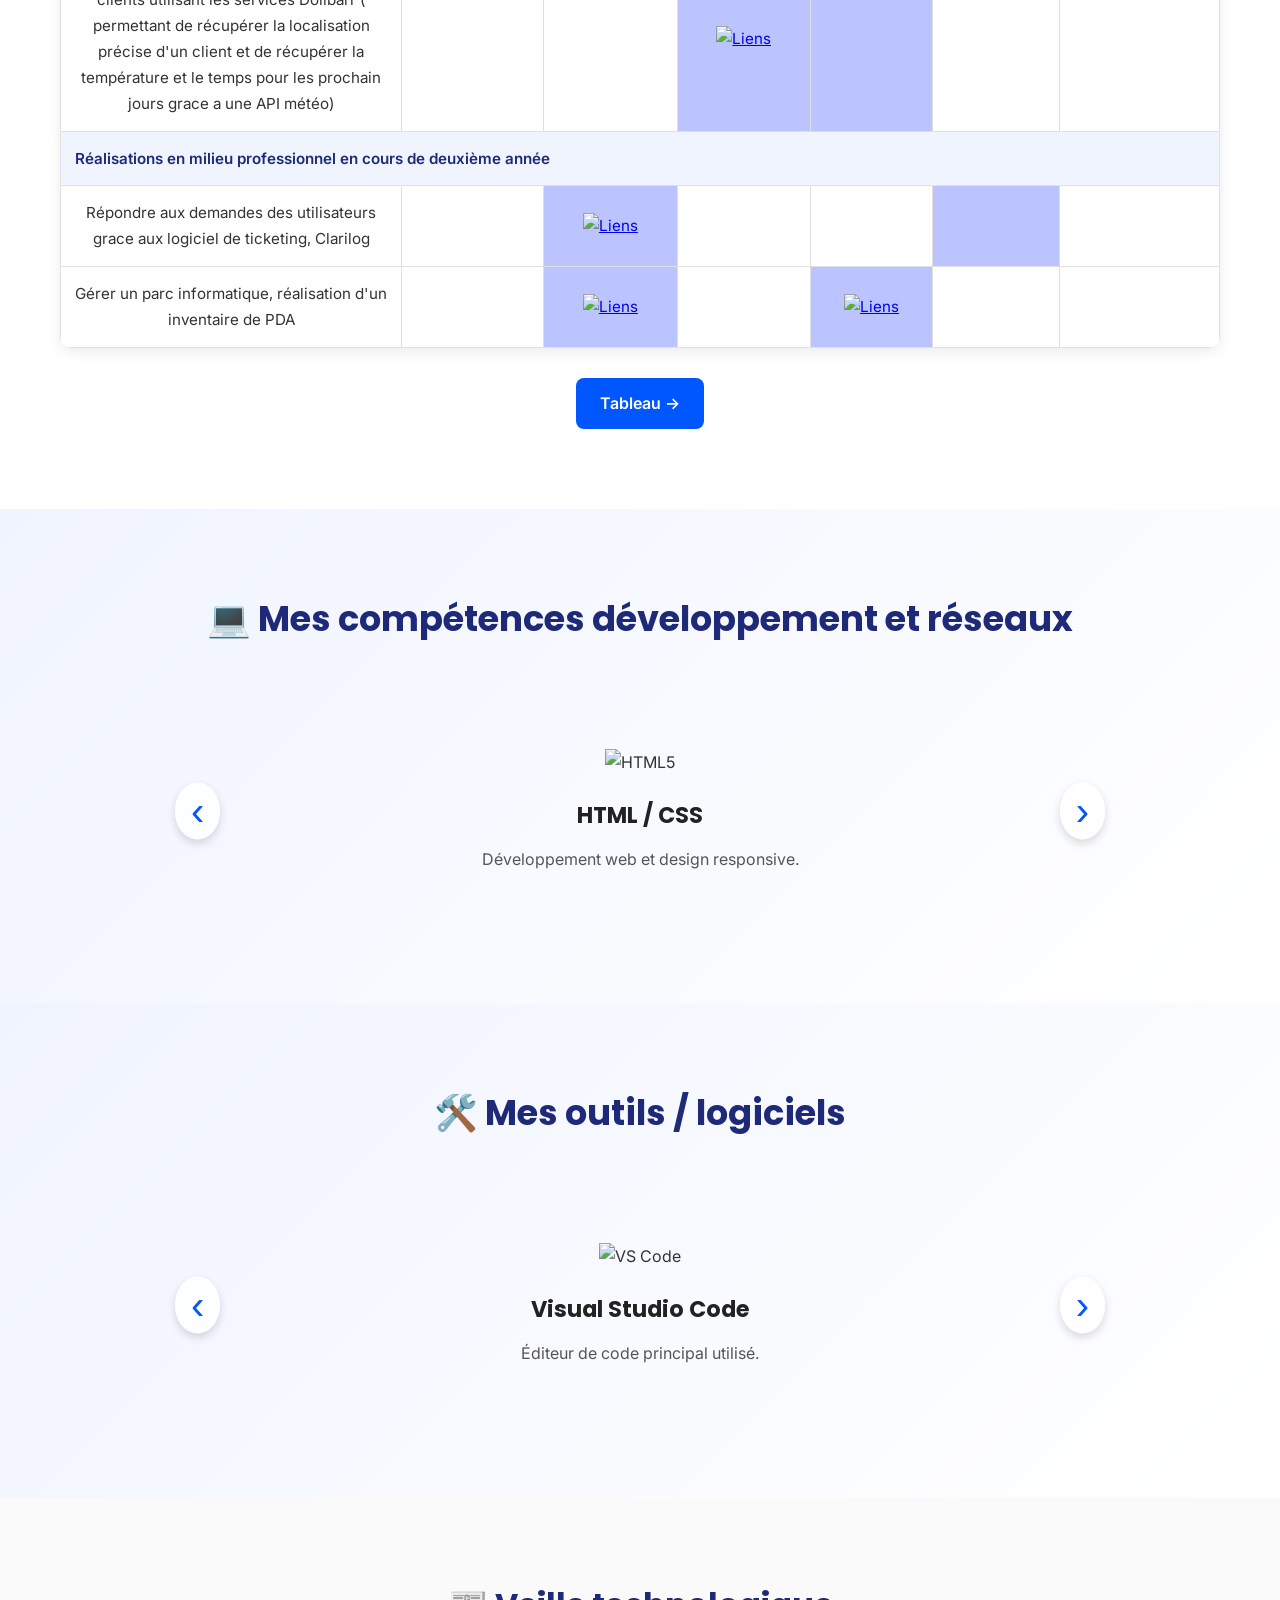
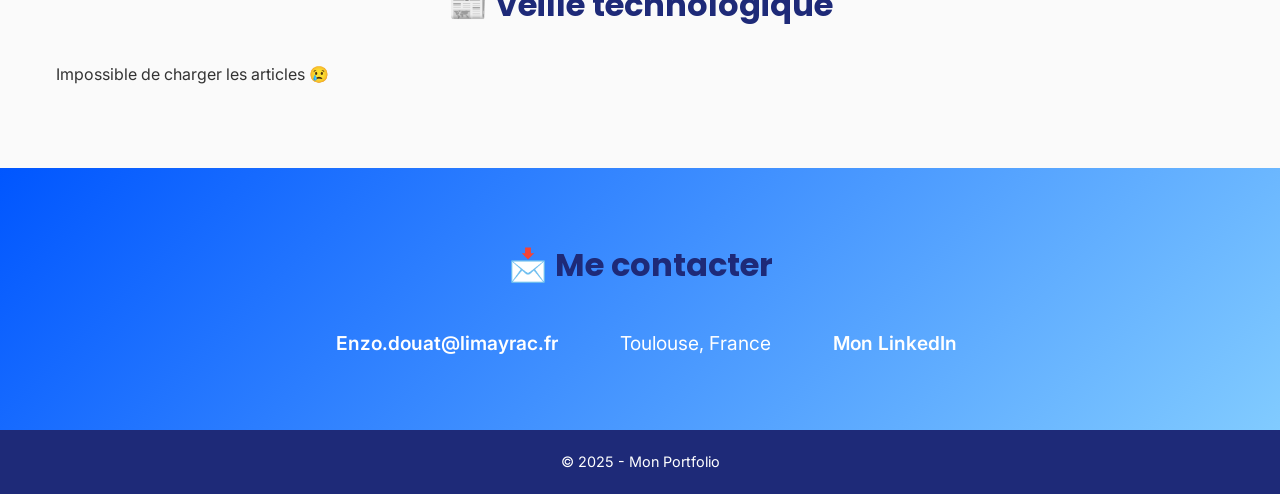
==== commit 3e4733ca: "Add files via upload" ====
--- a/index.html
+++ b/index.html
@@ -43,7 +43,7 @@
   <section id="presentation" class="presentation-section">
     <div class="container">
       <div class="cv-preview">
-        <iframe src="Enzo DOUAT CV copie.pdf"></iframe>
+        <iframe src="Enzo DOUAT CV-Alternance-2026.pdf"></iframe>
       </div>
       <div class="presentation-text">
         <h3>Présentation</h3>
@@ -51,7 +51,7 @@
         <p>
           Étudiant en BTS SIO, je suis passionné par le sport (rugby, ski, pelote basque) et avant tout par le développement informatique. J’ai choisi cette formation afin de me spécialiser et de développer des compétences solides dans ce domaine.
         </p>
-        <a href="Enzo DOUAT CV copie.pdf" class="btn-cv">CV -></a>
+        <a href="Enzo DOUAT CV-Alternance-2026.pdf" class="btn-cv">CV -></a>
       </div>
     </div>
   </section>
@@ -90,10 +90,26 @@
     </div>
   </section>
 
+  
+
+      
+    </div>
+  </section>
+
   <!-- Parcours -->
   <section id="parcours" class="timeline">
     <h2>Mon parcours</h2>
     <h3>Mes expériences professionnelles</h3>
+
+    <div class="timeline-item left">
+      <div class="timeline-content">
+        <div class="timeline-date">12 janvier 2026 - 20 février 2026</div>
+        <h4>Stage de validation</h4>
+        <p><em>Support informatique</em></p>
+        <p>ARTERRIS</p>
+        <a href="https://www.arterris.fr" class="btn-timeline">Site entreprise</a>
+      </div>
+    </div>
 
     <div class="timeline-item right">
       <div class="timeline-content">
@@ -155,7 +171,7 @@
         <tbody>
           <!-- BTS -->
           <tr class="subtitle">
-            <td colspan="7">Exemple de réalisation en BTS (2023 - 2025)</td>
+            <td colspan="7">Réalisations en cours de formation</td>
           </tr>
           <tr>
             <td>LinkedIn</td>
@@ -226,6 +242,28 @@
             </a></td><td></td><td></td>
           </tr>
           <tr>
+            <td>RestoWeb</td>
+            <td></td>
+            <td class="active">
+              <a href="Capture d’écran 2026-04-16 à 09.38.28.png" data-lightbox="preuves" data-title="Preuve Shopify">
+                <img src="https://cdn-icons-png.flaticon.com/512/1829/1829586.png" alt="Preuve Shopify" width="40">
+              </a>
+            </td>
+            <td class="active"></td><td class="active"><a href="Capture d’écran 2026-04-16 à 09.34.52.png" data-lightbox="preuves" data-title="Preuve Shopify">
+              <img src="https://cdn-icons-png.flaticon.com/512/1829/1829586.png" alt="Preuve Shopify" width="40">
+            </a></td><td class="active"><a href="Capture d’écran 2026-04-16 à 09.42.11.pdf" data-lightbox="preuves" data-title="Preuve Shopify">
+              <img src="https://cdn-icons-png.flaticon.com/512/1829/1829586.png" alt="Preuve Shopify" width="40">
+            </a></td><td></td>
+          </tr>
+          <tr>
+            <td>RestoSwing</td>
+            <td></td>
+            <td class="active">
+              
+            </td>
+            <td class="active"></td><td class="active"></td><td class="active"></td><td></td>
+          </tr>
+          <tr>
            
           </tr>
           <tr>
@@ -233,7 +271,7 @@
 
           <!-- Alternance -->
           <tr class="subtitle">
-            <td colspan="7">Exemple de réalisation en Stage (2023 - 2025)</td>
+            <td colspan="7">Réalisations en milieu professionnel en cours de première année</td>
           </tr>
           <tr>
             <td>Récupération des serveurs Dolibarr grace a la VM Debian UTM</td>
@@ -276,10 +314,36 @@
             </a></td><td class="active"></td><td ></td><td></td>
           </tr>
 
+          <tr class="subtitle">
+            <td colspan="7">Réalisations en milieu professionnel en cours de deuxième année</td>
+          </tr>
+          <tr>
+            <td>Répondre aux demandes des utilisateurs grace aux logiciel de ticketing, Clarilog</td>
+            <td></td>
+            <td class="active">
+              <a href="debian-11-xfce-arm64.png" data-lightbox="preuves" data-title="Preuve Page Liens">
+                <img src="https://cdn-icons-png.flaticon.com/512/1829/1829586.png" alt="Liens" width="40">
+              </a>
+            </td>
+            <td></td><td></td><td class="active"></td><td></td>
+          </tr>
+          <td>Gérer un parc informatique, réalisation d'un inventaire de PDA </td>
+            <td></td>
+            <td class="active">
+              <a href="Capture d’écran 2025-09-03 à 15.45.01.png" data-lightbox="preuves" data-title="Preuve Page Liens">
+                <img src="https://cdn-icons-png.flaticon.com/512/1829/1829586.png" alt="Liens" width="40">
+              </a>
+            </td>
+            <td></td><td class="active"><a href="Capture d’écran 2025-09-03 à 15.45.01.png" data-lightbox="preuves" data-title="Preuve Page Liens">
+              <img src="https://cdn-icons-png.flaticon.com/512/1829/1829586.png" alt="Liens" width="40">
+            </a></td><td ></td><td></td>
+          </tr>
+          
+
           
         </tbody>
       </table>
-      <a href="E5 2025 - Tableau des compétences - Tableau de synthèse Épreuve E4.pdf" class="btn-tableau">Tableau -></a>
+      <a href="Capture d’écran 2025-09-04 à 13.22.05.png" class="btn-tableau">Tableau -></a>
     </div>
   </section>
 
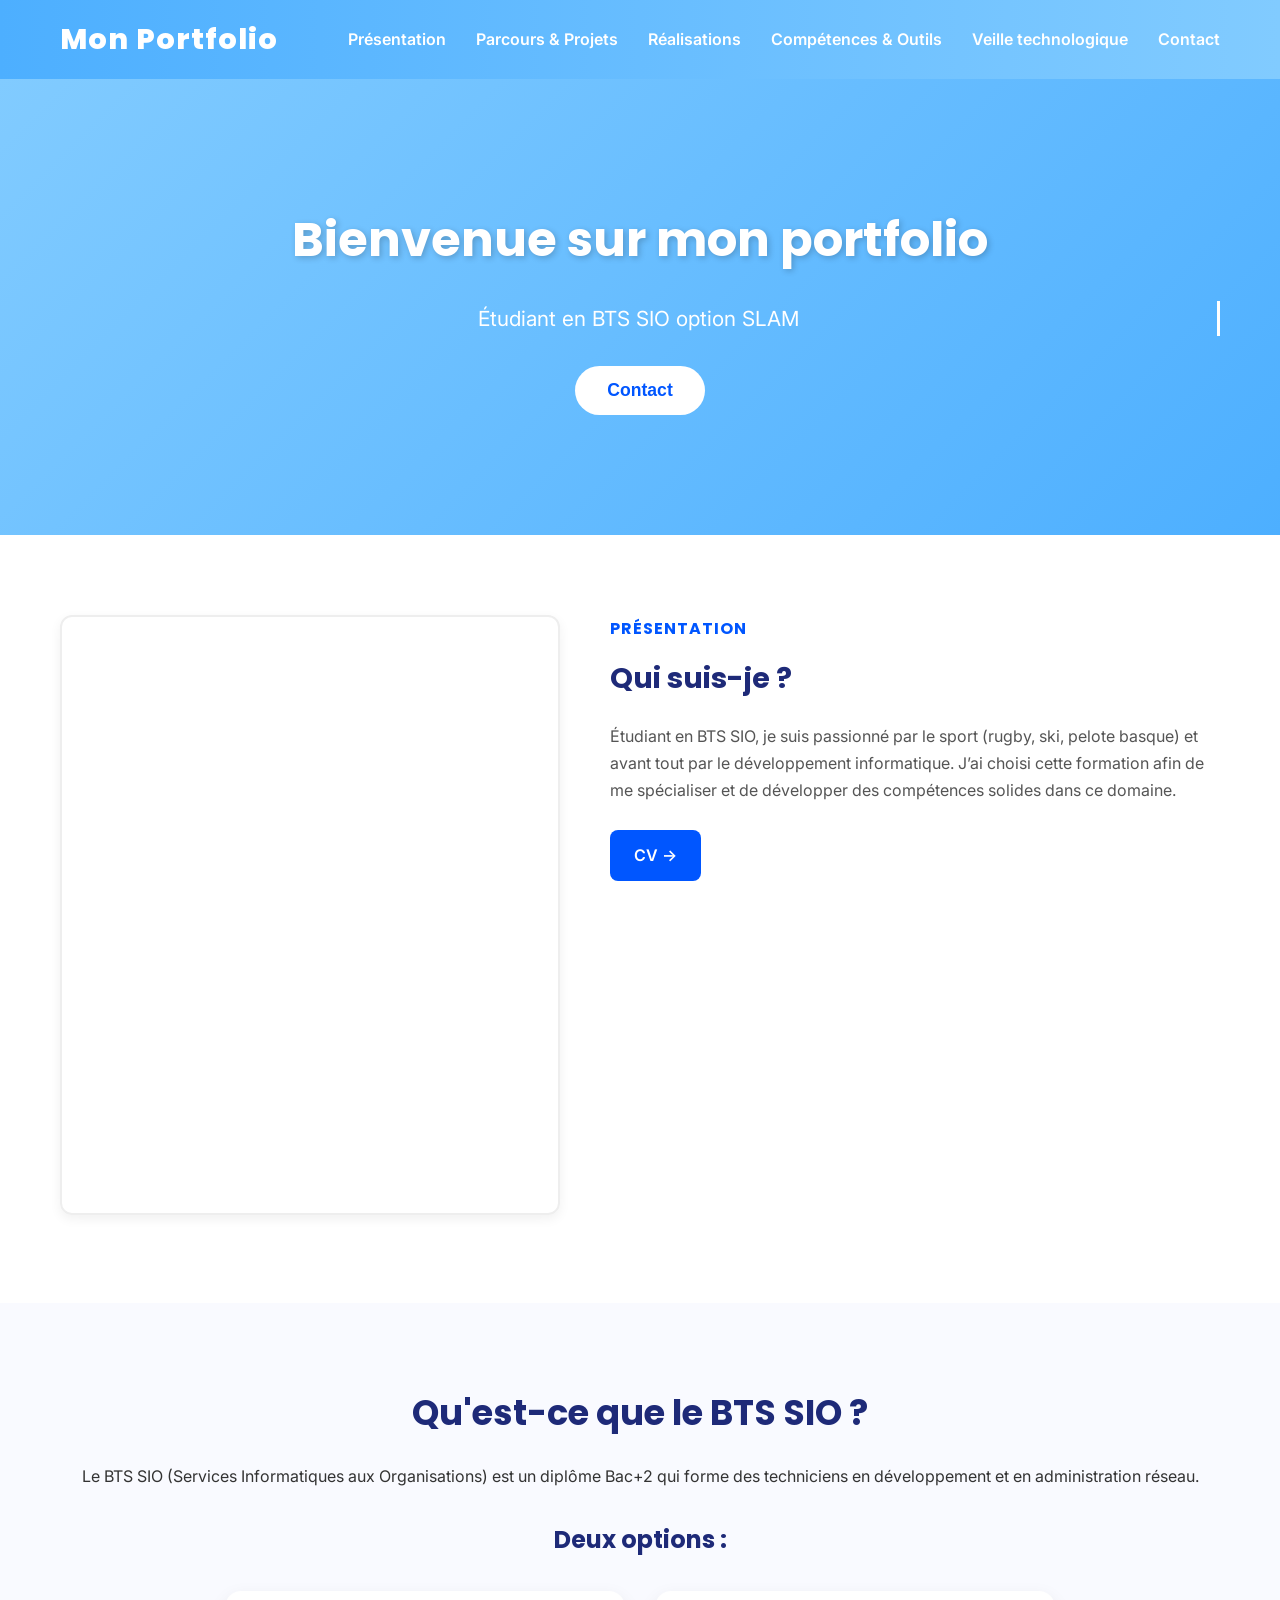
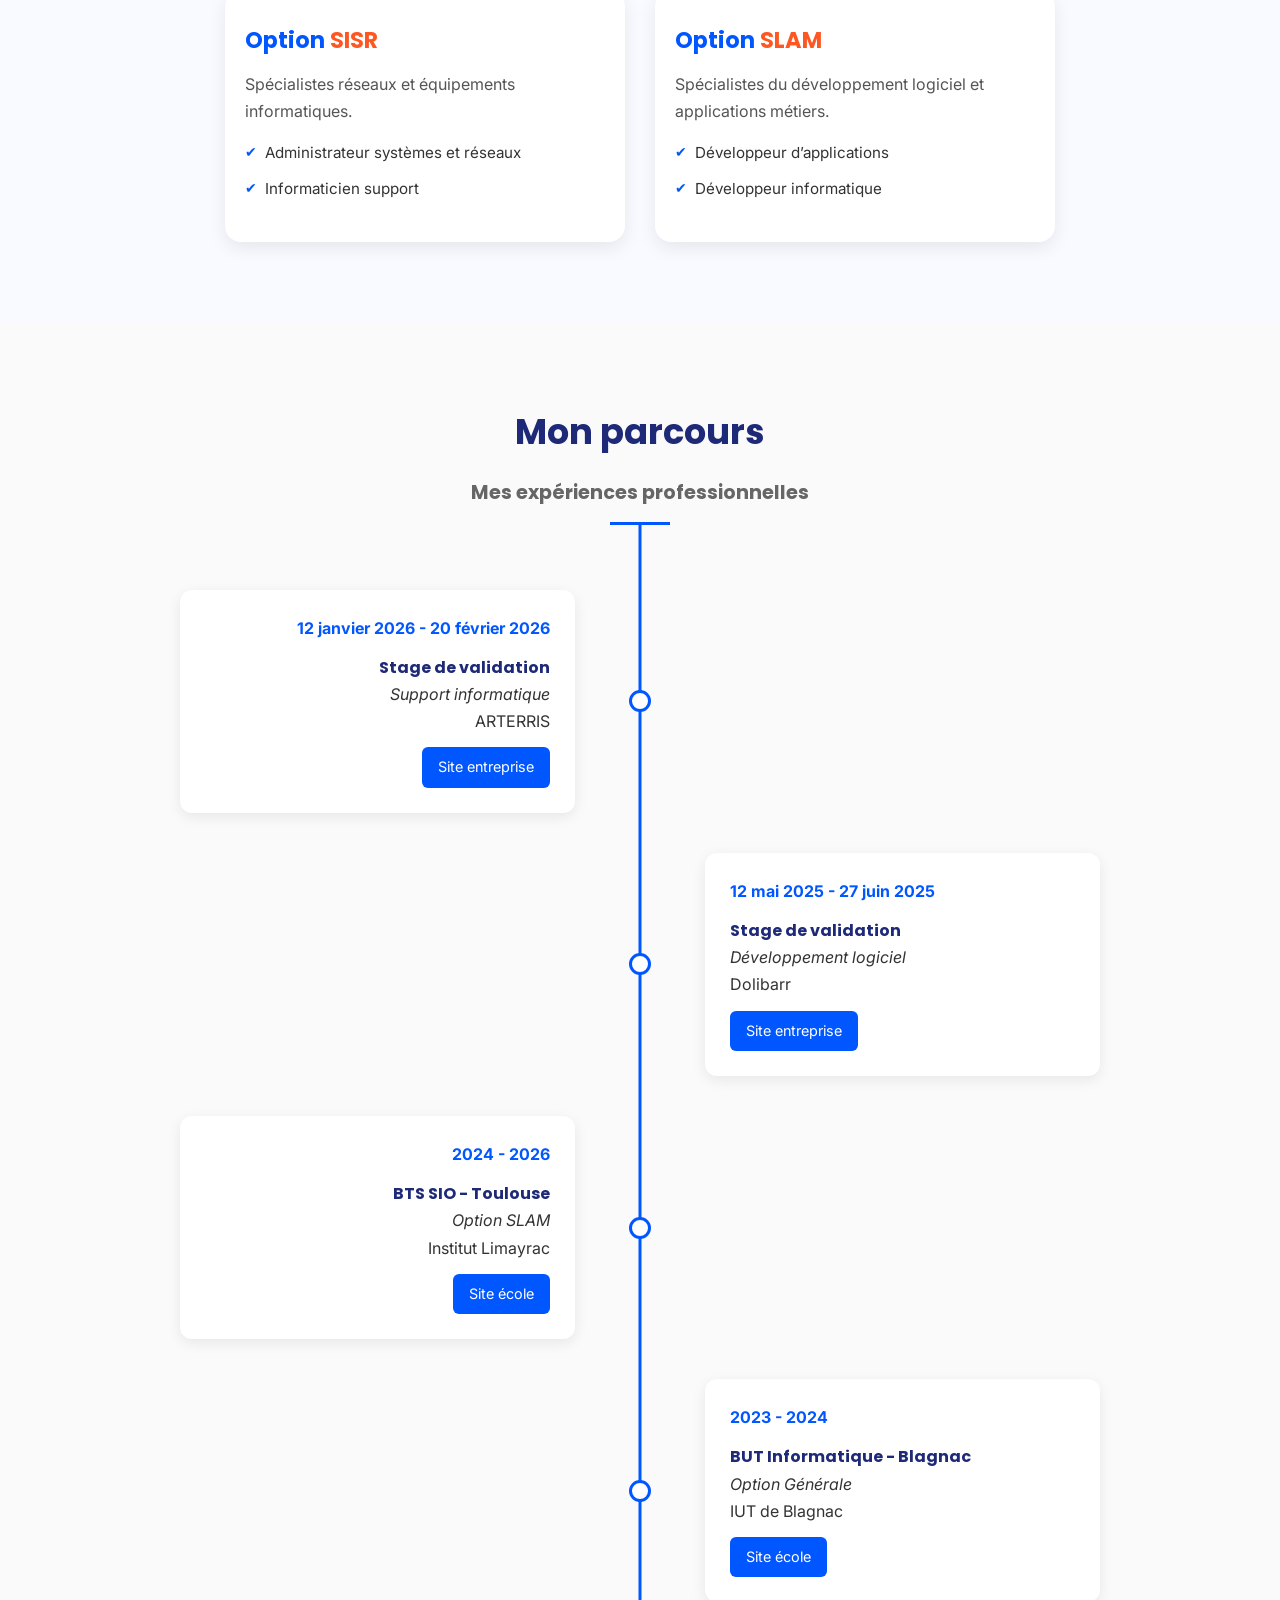
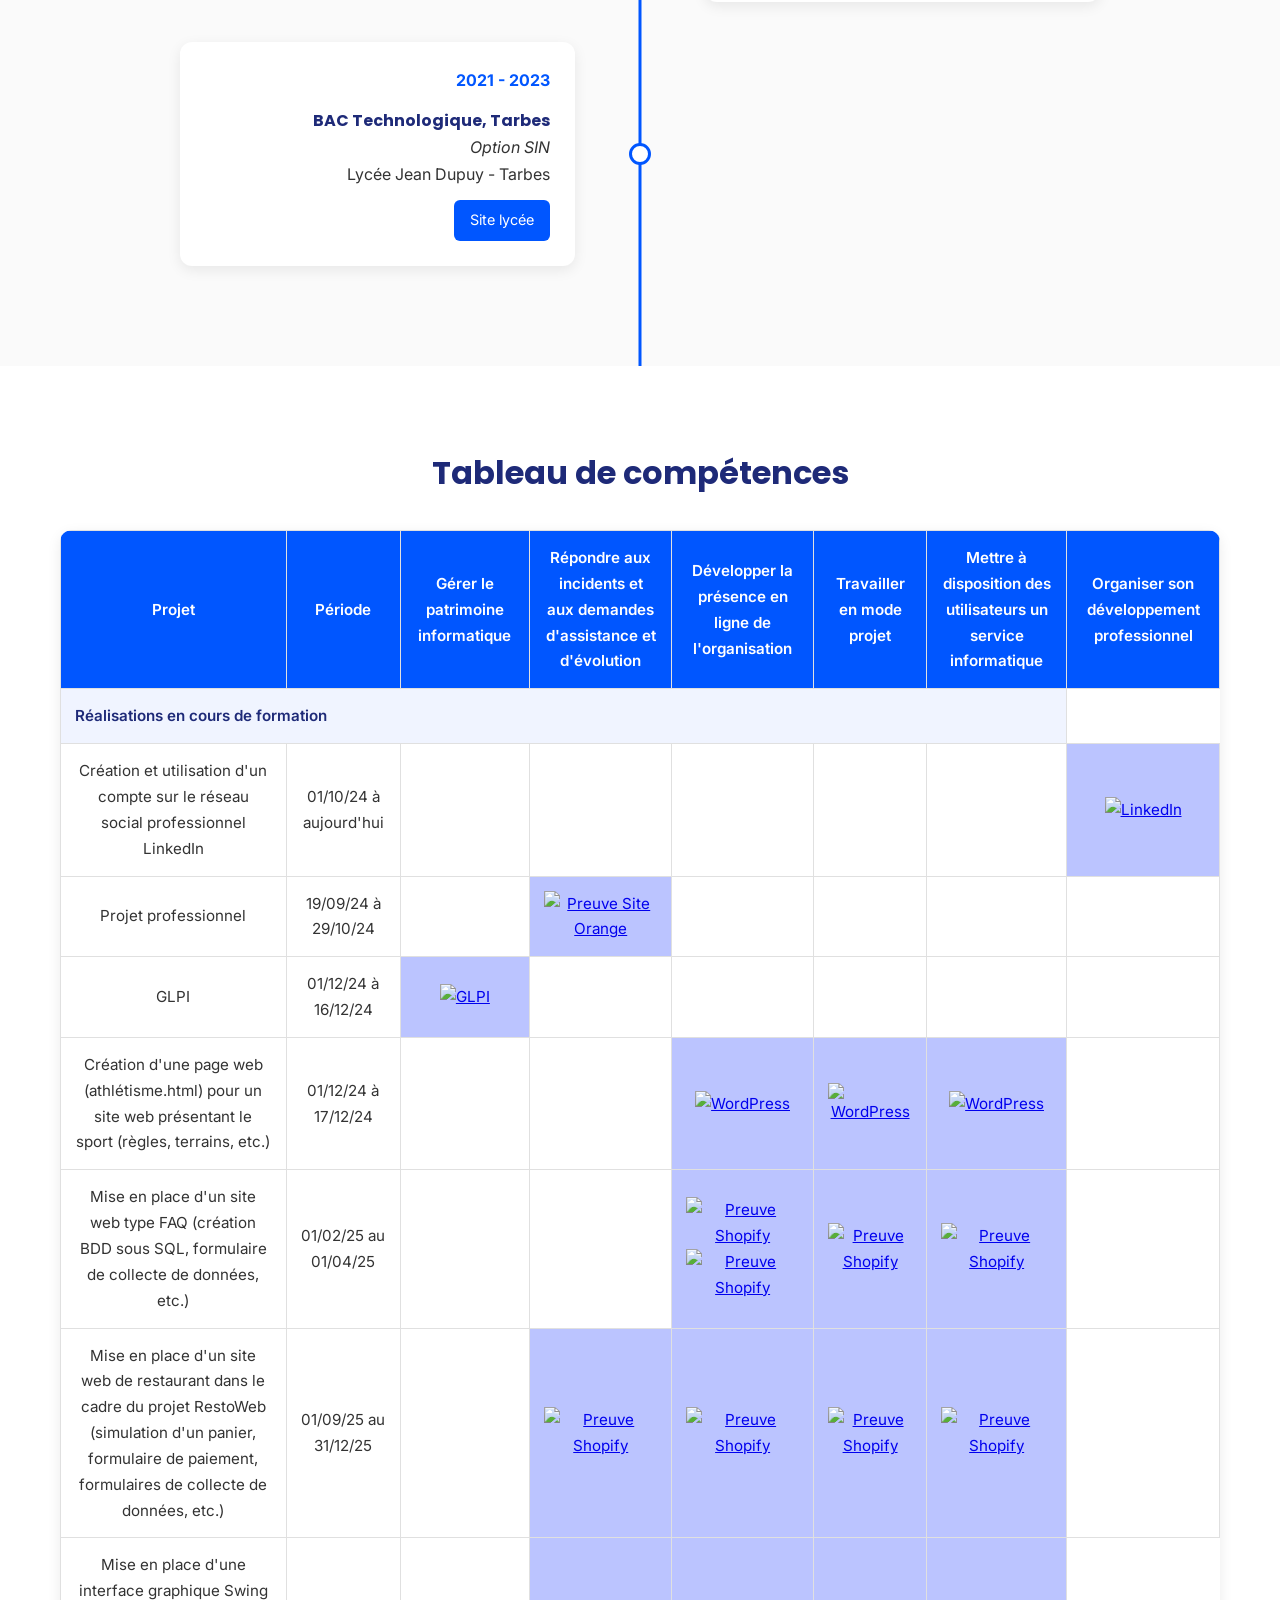
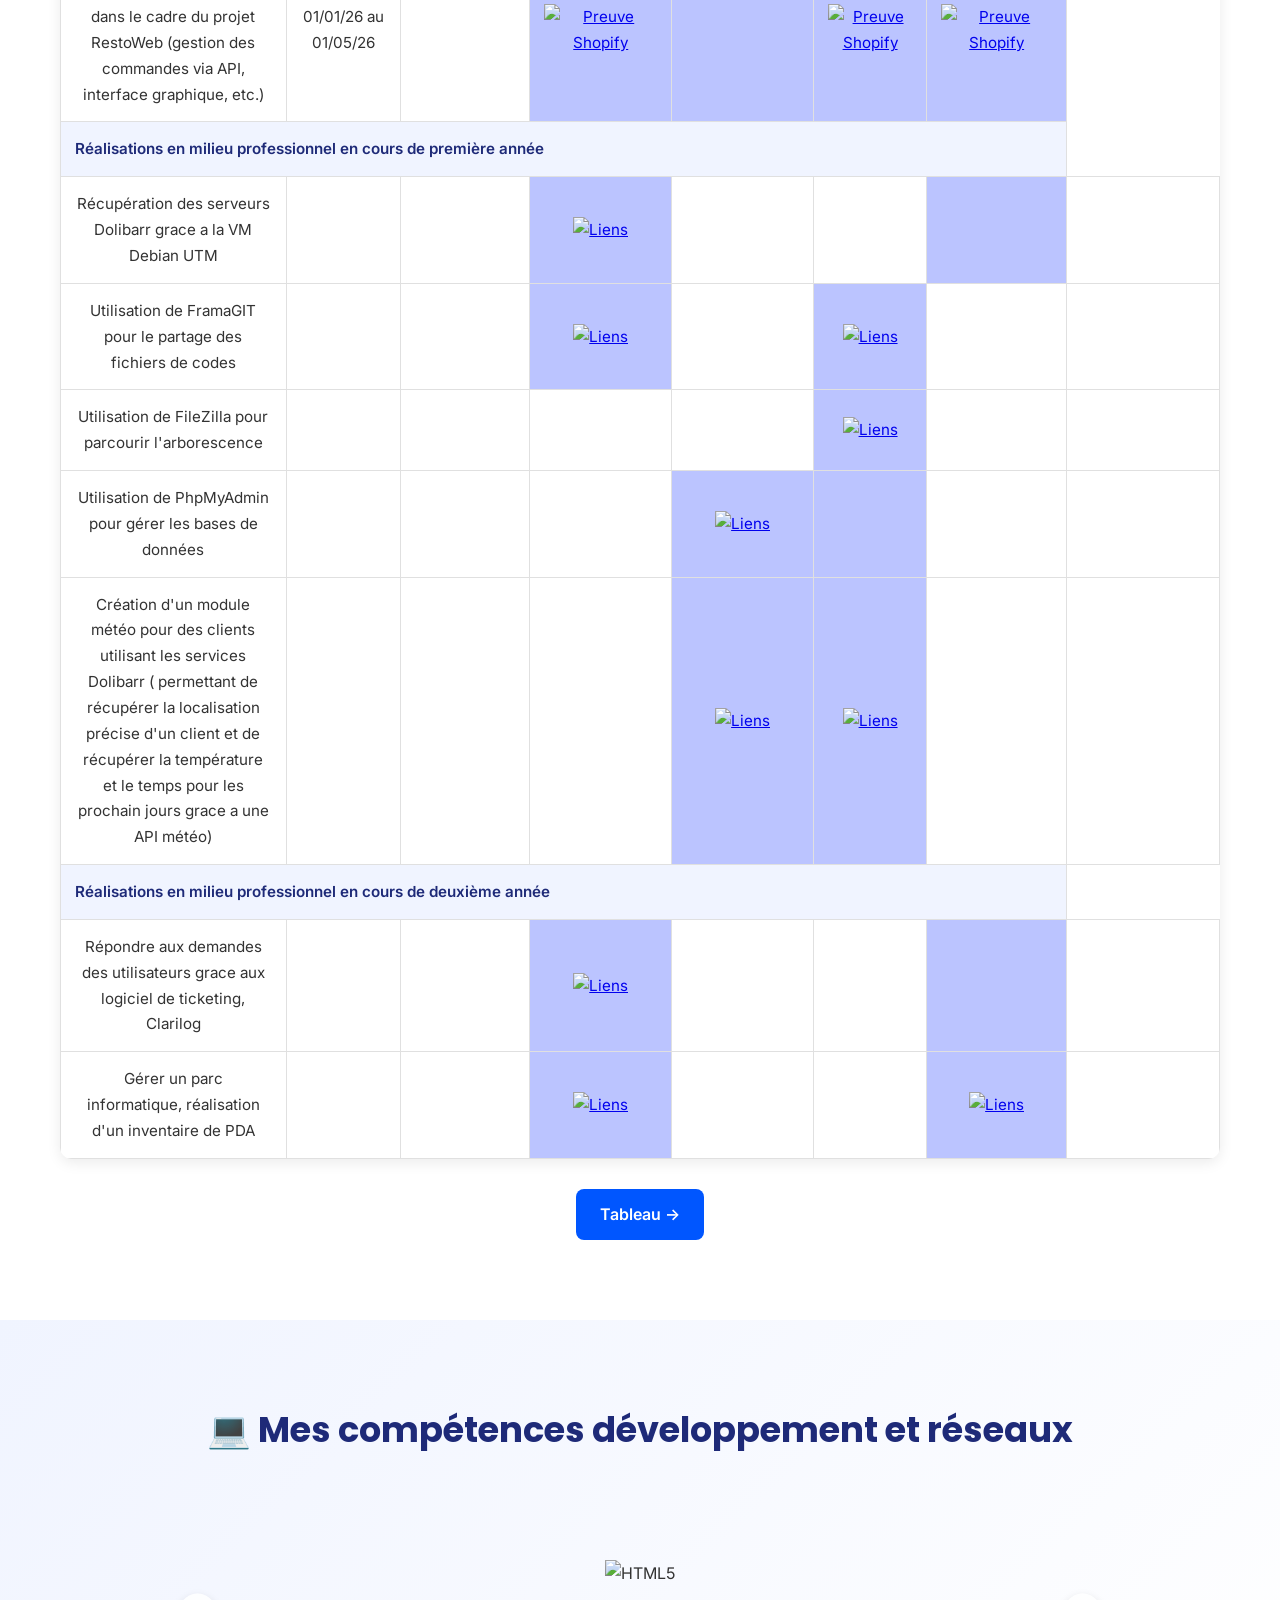
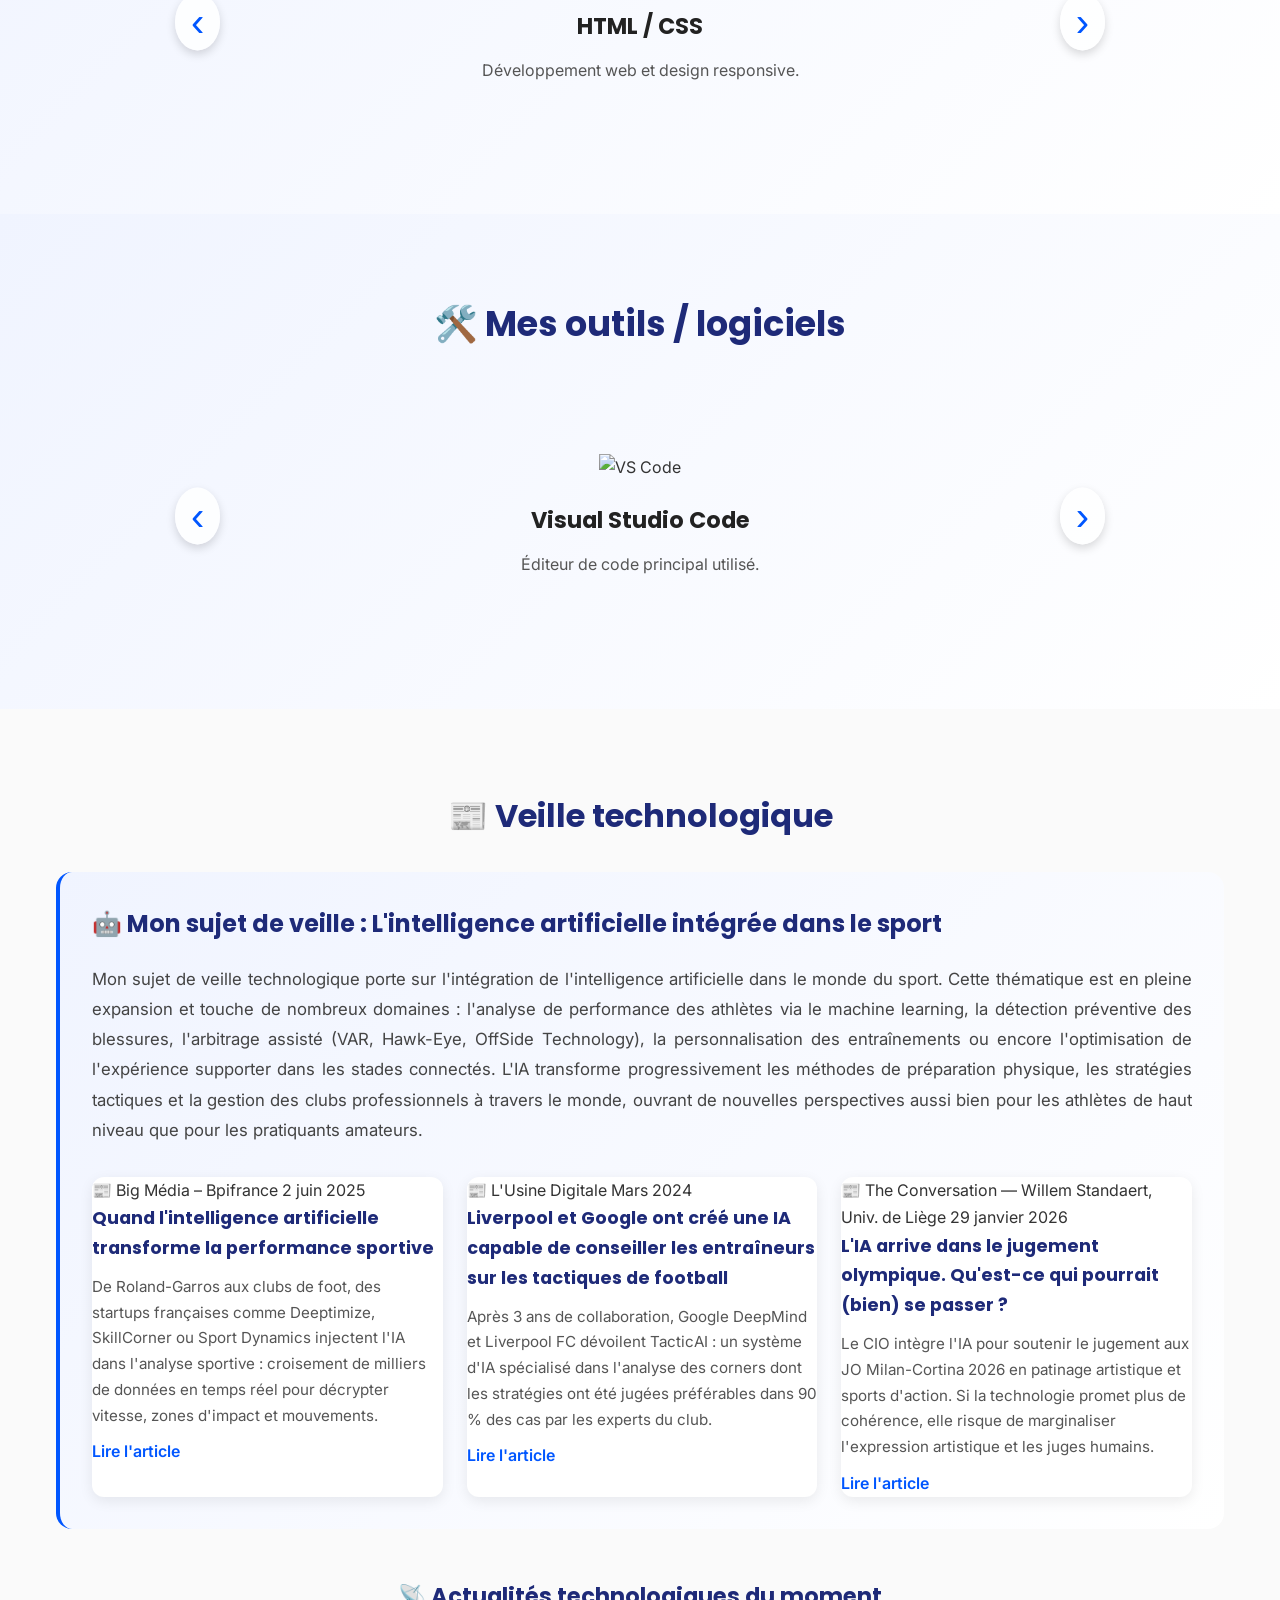
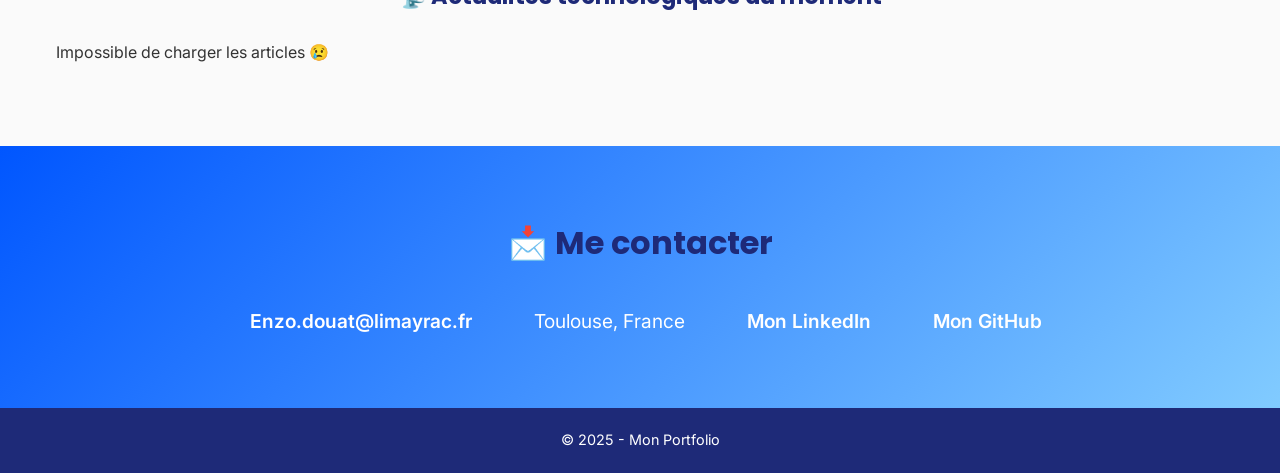
==== commit b4ce3510: "Add files via upload" ====
--- a/index.html
+++ b/index.html
@@ -23,6 +23,7 @@
       <nav>
         <a href="#presentation">Présentation</a>
         <a href="#parcours">Parcours & Projets</a>
+        <a href="realisations.html">Réalisations</a>
         <a href="#competences">Compétences & Outils</a>
         <a href="#veille">Veille technologique</a>
         <a href="#contact">Contact</a>
@@ -43,7 +44,7 @@
   <section id="presentation" class="presentation-section">
     <div class="container">
       <div class="cv-preview">
-        <iframe src="Enzo DOUAT CV-Alternance-2026.pdf"></iframe>
+        <iframe src="Enzo DOUAT CV-UT1 .pdf"></iframe>
       </div>
       <div class="presentation-text">
         <h3>Présentation</h3>
@@ -51,7 +52,7 @@
         <p>
           Étudiant en BTS SIO, je suis passionné par le sport (rugby, ski, pelote basque) et avant tout par le développement informatique. J’ai choisi cette formation afin de me spécialiser et de développer des compétences solides dans ce domaine.
         </p>
-        <a href="Enzo DOUAT CV-Alternance-2026.pdf" class="btn-cv">CV -></a>
+        <a href="Enzo DOUAT CV-UT1 .pdf" class="btn-cv">CV -></a>
       </div>
     </div>
   </section>
@@ -152,6 +153,8 @@
     </div>
   </section>
 
+  
+
   <!-- Tableau de compétences -->
   <section id="tableau-competences" class="tableau-competences">
     <div class="container">
@@ -160,12 +163,13 @@
         <thead>
           <tr>
             <th>Projet</th>
+            <th>Période</th>
             <th>Gérer le patrimoine informatique</th>
-            <th>Répondre aux incidents et demandes</th>
-            <th>Développer la présence en ligne</th>
+            <th>Répondre aux incidents et aux demandes d'assistance et d'évolution</th>
+            <th>Développer la présence en ligne de l'organisation</th>
             <th>Travailler en mode projet</th>
-            <th>Mettre à disposition un service</th>
-            <th>Organiser son développement pro</th>
+            <th>Mettre à disposition des utilisateurs un service informatique</th>
+            <th>Organiser son développement professionnel</th>
           </tr>
         </thead>
         <tbody>
@@ -174,18 +178,18 @@
             <td colspan="7">Réalisations en cours de formation</td>
           </tr>
           <tr>
-            <td>LinkedIn</td>
+            <td>Création et utilisation d'un compte sur le réseau social professionnel LinkedIn</td><td>01/10/24 à aujourd'hui</td>
             <td></td><td>
                 </td><td></td><td></td><td></td>
             <td class="active">
               <a href="https://www.linkedin.com/in/enzo-douat-67062529b/" target="_blank" rel="noopener noreferrer">
                 <img src="https://cdn-icons-png.flaticon.com/512/174/174857.png" 
-                     alt="LinkedIn" 
+                     alt="LinkedIn" width="40">
               </a>
             </td>            
           </tr>
           <tr>
-            <td>Projet professionnel</td>
+            <td>Projet professionnel</td><td>19/09/24 à 29/10/24</td>
             <td></td>
             <td class="active">
               <a href="Technicien de maintenance informatique.pdf" data-lightbox="preuves" data-title="Preuve Site Orange">
@@ -202,7 +206,7 @@
             <td></td>
           </tr>
           <tr>
-            <td>GLPI</td>
+            <td>GLPI</td><td>01/12/24 à 16/12/24</td>
             <td class="active">
               <a href="Capture d’écran 2025-09-03 à 14.31.05.pdf" data-lightbox="preuves" data-title="Preuve GLPI">
                 <img src="https://cdn-icons-png.flaticon.com/512/1829/1829586.png" alt="GLPI" width="40">
@@ -211,57 +215,70 @@
             <td></td><td></td><td></td><td></td><td></td>
           </tr>
           <tr>
-            <td>Athlétisme M2L</td>
-            <td></td>
+            <td>Création d'une page web (athlétisme.html) pour un site web présentant le sport (règles, terrains, etc.)</td><td>01/12/24 à 17/12/24</td>
+            <td></td>
+            <td>
+              
+            </td>
             <td class="active">
               <a href="Capture d’écran 2025-09-03 à 14.12.54.pdf" data-lightbox="preuves" data-title="Preuve WordPress">
-                <img src="https://cdn-icons-png.flaticon.com/512/1829/1829586.png" alt="WordPress" width="40">
-              </a>
-            </td>
-            <td class="active">
-              <a href="Capture d’écran 2025-09-03 à 19.29.49.png" data-lightbox="preuves" data-title="Preuve WordPress">
-              <img src="https://cdn-icons-png.flaticon.com/512/1829/1829586.png" alt="WordPress" width="40">
+              <img src=" https://cdn-icons-png.flaticon.com/512/1829/1829586.png" alt="WordPress" width="40">
             </a>
           </td><td class="active">
             <a href="Capture d’écran 2025-09-03 à 15.13.46.png" data-lightbox="preuves" data-title="Preuve WordPress">
             <img src="https://cdn-icons-png.flaticon.com/512/1829/1829586.png" alt="WordPress" width="40">
-          </a></td><td></td><td></td>
-          </tr>
-          <tr>
-            <td>APPfaq</td>
-            <td></td>
-            <td class="active">
-              <a href="Capture d’écran 2025-09-03 à 14.46.45.pdf" data-lightbox="preuves" data-title="Preuve Shopify">
+          </a></td><td class="active">
+
+            <a href="Capture d’écran 2025-09-03 à 19.29.49.png" data-lightbox="preuves" data-title="Preuve WordPress">
+                <img src="https://cdn-icons-png.flaticon.com/512/1829/1829586.png" alt="WordPress" width="40">
+              </a>
+
+          </td><td></td>
+          </tr>
+          <tr>
+            <td>Mise en place d'un site web type FAQ (création BDD sous SQL, formulaire de collecte de données, etc.)</td><td>01/02/25 au 01/04/25	</td>
+            <td></td>
+            <td >
+              
+              
+            </td>
+            <td class="active"><a href="Capture d’écran 2025-09-03 à 15.21.32.png" data-lightbox="preuves" data-title="Preuve Shopify">
+              <img src="https://cdn-icons-png.flaticon.com/512/1829/1829586.png" alt="Preuve Shopify" width="40"> <a href="https://antoine-haro.fr/preuve/app-faq/faq.php" data-lightbox="preuves" data-title="Preuve Shopify">
+              <img src="https://cdn-icons-png.flaticon.com/512/1829/1829586.png" alt="Preuve Shopify" width="40">
+            </a></td><td class="active"><a href="Capture d’écran 2025-09-03 à 15.17.26.png" data-lightbox="preuves" data-title="Preuve Shopify">
+              <img src="https://cdn-icons-png.flaticon.com/512/1829/1829586.png" alt="Preuve Shopify" width="40">
+            </a></td><td class="active"><a href="https://github.com/AntoineHro/appFAQ" data-lightbox="preuves" data-title="Preuve Shopify">
                 <img src="https://cdn-icons-png.flaticon.com/512/1829/1829586.png" alt="Preuve Shopify" width="40">
-              </a>
-            </td>
-            <td class="active"><a href="Capture d’écran 2025-09-03 à 15.21.32.png" data-lightbox="preuves" data-title="Preuve Shopify">
-              <img src="https://cdn-icons-png.flaticon.com/512/1829/1829586.png" alt="Preuve Shopify" width="40">
-            </a></td><td class="active"><a href="Capture d’écran 2025-09-03 à 15.17.26.png" data-lightbox="preuves" data-title="Preuve Shopify">
-              <img src="https://cdn-icons-png.flaticon.com/512/1829/1829586.png" alt="Preuve Shopify" width="40">
-            </a></td><td></td><td></td>
-          </tr>
-          <tr>
-            <td>RestoWeb</td>
+              </a></td><td></td>
+          </tr>
+          <tr>
+            <td>Mise en place d'un site web de restaurant dans le cadre du projet RestoWeb (simulation d'un panier, formulaire de paiement, formulaires de collecte de données, etc.)</td><td>01/09/25 au 31/12/25</td>
             <td></td>
             <td class="active">
               <a href="Capture d’écran 2026-04-16 à 09.38.28.png" data-lightbox="preuves" data-title="Preuve Shopify">
                 <img src="https://cdn-icons-png.flaticon.com/512/1829/1829586.png" alt="Preuve Shopify" width="40">
               </a>
             </td>
+            <td class="active"><a href="https://antoine-haro.fr/preuve/resto-web/index.php" data-lightbox="preuves" data-title="Preuve Shopify">
+                <img src="https://cdn-icons-png.flaticon.com/512/1829/1829586.png" alt="Preuve Shopify" width="40">
+              </a></td><td class="active"><a href="Capture d’écran 2026-04-16 à 09.34.52.png" data-lightbox="preuves" data-title="Preuve Shopify">
+              <img src="https://cdn-icons-png.flaticon.com/512/1829/1829586.png" alt="Preuve Shopify" width="40">
+            </a></td><td class="active"><a href="https://github.com/AntoineHro/appResto-restoWeb-" data-lightbox="preuves" data-title="Preuve Shopify">
+              <img src="https://cdn-icons-png.flaticon.com/512/1829/1829586.png" alt="Preuve Shopify" width="40">
+            </a></td><td></td>
+          </tr>
+          <tr>
+            <td>Mise en place d'une interface graphique Swing dans le cadre du projet RestoWeb (gestion des commandes via API, interface graphique, etc.)</td><td>01/01/26 au 01/05/26</td>
+            <td></td>
+            <td class="active">
+              <a href="ChatGPT Image 18 mai 2026 à 14_04_03.png" data-lightbox="preuves" data-title="Preuve Shopify">
+              <img src="https://cdn-icons-png.flaticon.com/512/1829/1829586.png" alt="Preuve Shopify" width="40">
+            </a>
+            </td>
             <td class="active"></td><td class="active"><a href="Capture d’écran 2026-04-16 à 09.34.52.png" data-lightbox="preuves" data-title="Preuve Shopify">
               <img src="https://cdn-icons-png.flaticon.com/512/1829/1829586.png" alt="Preuve Shopify" width="40">
-            </a></td><td class="active"><a href="Capture d’écran 2026-04-16 à 09.42.11.pdf" data-lightbox="preuves" data-title="Preuve Shopify">
-              <img src="https://cdn-icons-png.flaticon.com/512/1829/1829586.png" alt="Preuve Shopify" width="40">
-            </a></td><td></td>
-          </tr>
-          <tr>
-            <td>RestoSwing</td>
-            <td></td>
-            <td class="active">
-              
-            </td>
-            <td class="active"></td><td class="active"></td><td class="active"></td><td></td>
+            </a></td><td class="active"><a href="https://github.com/AntoineHro/app-Resto-Swing" data-lightbox="preuves" data-title="Preuve Shopify">
+              <img src="https://cdn-icons-png.flaticon.com/512/1829/1829586.png" alt="Preuve Shopify" width="40">
           </tr>
           <tr>
            
@@ -274,7 +291,7 @@
             <td colspan="7">Réalisations en milieu professionnel en cours de première année</td>
           </tr>
           <tr>
-            <td>Récupération des serveurs Dolibarr grace a la VM Debian UTM</td>
+            <td>Récupération des serveurs Dolibarr grace a la VM Debian UTM</td><td></td>
             <td></td>
             <td class="active">
               <a href="debian-11-xfce-arm64.png" data-lightbox="preuves" data-title="Preuve Page Liens">
@@ -283,7 +300,7 @@
             </td>
             <td></td><td></td><td class="active"></td><td></td>
           </tr>
-          <td>Utilisation de FramaGIT pour le partage des fichiers de codes</td>
+          <td>Utilisation de FramaGIT pour le partage des fichiers de codes</td><td></td>
             <td></td>
             <td class="active">
               <a href="Capture d’écran 2025-09-03 à 15.45.01.png" data-lightbox="preuves" data-title="Preuve Page Liens">
@@ -294,56 +311,61 @@
               <img src="https://cdn-icons-png.flaticon.com/512/1829/1829586.png" alt="Liens" width="40">
             </a></td><td ></td><td></td>
           </tr>
-          <td>Utilisation de FileZilla pour parcourir l'arborescence </td>
+          <td>Utilisation de FileZilla pour parcourir l'arborescence </td><td></td>
             <td></td>
             <td></td>
             <td></td><td class="active"><a href="Capture d’écran 2025-09-03 à 15.50.34.png" data-lightbox="preuves" data-title="Preuve Page Liens">
               <img src="https://cdn-icons-png.flaticon.com/512/1829/1829586.png" alt="Liens" width="40">
             </a></td><td ></td><td></td>
           </tr>
-          <td>Utilisation de PhpMyAdmin pour gérer les bases de données</td>
-            <td></td>
-            <td></td>
-            <td class="active"></td><td class="active"></td><td ></td><td></td>
-          </tr>
-          <td> Création d'un module météo pour des clients utilisant les services Dolibarr ( permettant de récupérer la localisation précise d'un client et de récupérer la température et le temps pour les prochain jours grace a une API météo)</td>
+          <td>Utilisation de PhpMyAdmin pour gérer les bases de données</td><td></td>
+            <td></td>
+            <td></td>
+            <td class="active"><a href="Capture d’écran 2026-05-18 à 15.45.25.png" data-lightbox="preuves" data-title="Preuve Page Liens">
+              <img src="https://cdn-icons-png.flaticon.com/512/1829/1829586.png" alt="Liens" width="40">
+            </a></td><td class="active"></td><td ></td><td></td>
+          </tr>
+          <td> Création d'un module météo pour des clients utilisant les services Dolibarr ( permettant de récupérer la localisation précise d'un client et de récupérer la température et le temps pour les prochain jours grace a une API météo)</td><td></td>
             <td></td>
             <td></td>
             <td class="active"><a href="Capture d’écran 2025-09-03 à 15.54.50.png" data-lightbox="preuves" data-title="Preuve Page Liens">
               <img src="https://cdn-icons-png.flaticon.com/512/1829/1829586.png" alt="Liens" width="40">
-            </a></td><td class="active"></td><td ></td><td></td>
+            </a></td><td class="active"><a href="https://github.com/enzodtt/dolibarr" data-lightbox="preuves" data-title="Preuve Page Liens">
+              <img src="https://cdn-icons-png.flaticon.com/512/1829/1829586.png" alt="Liens" width="40">
+            </a></td><td ></td><td></td>
           </tr>
 
           <tr class="subtitle">
             <td colspan="7">Réalisations en milieu professionnel en cours de deuxième année</td>
           </tr>
           <tr>
-            <td>Répondre aux demandes des utilisateurs grace aux logiciel de ticketing, Clarilog</td>
-            <td></td>
-            <td class="active">
-              <a href="debian-11-xfce-arm64.png" data-lightbox="preuves" data-title="Preuve Page Liens">
+            <td>Répondre aux demandes des utilisateurs grace aux logiciel de ticketing, Clarilog</td><td></td>
+            <td></td>
+            <td class="active">
+              <a href="Capture d’écran 2026-05-18 à 16.08.31.png" data-lightbox="preuves" data-title="Preuve Page Liens">
                 <img src="https://cdn-icons-png.flaticon.com/512/1829/1829586.png" alt="Liens" width="40">
               </a>
             </td>
             <td></td><td></td><td class="active"></td><td></td>
           </tr>
-          <td>Gérer un parc informatique, réalisation d'un inventaire de PDA </td>
-            <td></td>
-            <td class="active">
-              <a href="Capture d’écran 2025-09-03 à 15.45.01.png" data-lightbox="preuves" data-title="Preuve Page Liens">
+          <td>Gérer un parc informatique, réalisation d'un inventaire de PDA </td><td></td>
+            <td></td>
+            <td class="active">
+              <a href="Capture d’écran 2026-05-18 à 16.05.02.png" data-lightbox="preuves" data-title="Preuve Page Liens">
                 <img src="https://cdn-icons-png.flaticon.com/512/1829/1829586.png" alt="Liens" width="40">
               </a>
-            </td>
-            <td></td><td class="active"><a href="Capture d’écran 2025-09-03 à 15.45.01.png" data-lightbox="preuves" data-title="Preuve Page Liens">
+              
+            </td>
+            <td></td><td></td><td class ="active" ><a href="IMG_6042.pdf" data-lightbox="preuves" data-title="Preuve Page Liens">
               <img src="https://cdn-icons-png.flaticon.com/512/1829/1829586.png" alt="Liens" width="40">
-            </a></td><td ></td><td></td>
+            </a></td><td></td>
           </tr>
           
 
           
         </tbody>
       </table>
-      <a href="Capture d’écran 2025-09-04 à 13.22.05.png" class="btn-tableau">Tableau -></a>
+      <a href="E5 2025 - Tableau des compétences.xlsx - Tableau de synthèse Épreuve E4.pdf" class="btn-tableau">Tableau -></a>
     </div>
   </section>
 
@@ -377,6 +399,26 @@
           <img src="https://cdn.jsdelivr.net/gh/devicons/devicon/icons/python/python-original.svg" alt="Python">
           <h3>Python</h3>
           <p>Automatisation et développement d’applications.</p>
+        </div>
+        <div class="carousel-item oracle">
+          <img src="https://cdn.jsdelivr.net/gh/devicons/devicon/icons/oracle/oracle-original.svg" alt="Oracle">
+          <h3>Oracle</h3>
+          <p>Base de données relationnelle d’entreprise.</p>
+        </div>
+        <div class="carousel-item mariadb">
+          <img src="https://cdn.jsdelivr.net/gh/devicons/devicon/icons/mariadb/mariadb-original.svg" alt="MariaDB">
+          <h3>MariaDB</h3>
+          <p>Système de gestion de base de données relationnelle.</p>
+        </div>
+        <div class="carousel-item mongodb">
+          <img src="https://cdn.jsdelivr.net/gh/devicons/devicon/icons/mongodb/mongodb-original.svg" alt="MongoDB">
+          <h3>MongoDB</h3>
+          <p>Base de données NoSQL orientée documents.</p>
+        </div>
+        <div class="carousel-item postgresql">
+          <img src="https://cdn.jsdelivr.net/gh/devicons/devicon/icons/postgresql/postgresql-original.svg" alt="PostgreSQL">
+          <h3>PostgreSQL</h3>
+          <p>Base de données relationnelle open source avancée.</p>
         </div>
       </div>
       <button class="next">›</button>
@@ -435,8 +477,23 @@
   
         <div class="carousel-item debian">
           <img src="https://cdn.jsdelivr.net/gh/devicons/devicon/icons/debian/debian-original.svg" alt="Debian">
-          <h3>Debian</h3>
+          <h3>Linux Debian</h3>
           <p>Système d’exploitation Linux utilisé pour les serveurs.</p>
+        </div>
+        <div class="carousel-item windows">
+          <img src="https://cdn.jsdelivr.net/gh/devicons/devicon/icons/windows8/windows8-original.svg" alt="Windows Server">
+          <h3>Windows Server</h3>
+          <p>Système d’exploitation serveur Microsoft.</p>
+        </div>
+        <div class="carousel-item docker">
+          <img src="https://cdn.jsdelivr.net/gh/devicons/devicon/icons/docker/docker-original.svg" alt="Docker">
+          <h3>Docker</h3>
+          <p>Conteneurisation et déploiement d’applications.</p>
+        </div>
+        <div class="carousel-item gitlab">
+          <img src="https://cdn.jsdelivr.net/gh/devicons/devicon/icons/gitlab/gitlab-original.svg" alt="GitLab">
+          <h3>GitLab</h3>
+          <p>Plateforme DevOps pour la gestion de code et CI/CD.</p>
         </div>
       </div>
       <button class="next">›</button>
@@ -447,6 +504,55 @@
   <!-- Veille -->
   <section id="veille" class="veille">
     <h2>📰 Veille technologique</h2>
+
+    <!-- Sujet de veille principal -->
+    <div class="veille-sujet">
+      <h3>🤖 Mon sujet de veille : L'intelligence artificielle intégrée dans le sport</h3>
+      <p class="veille-intro">
+        Mon sujet de veille technologique porte sur l'intégration de l'intelligence artificielle dans le monde du sport.
+        Cette thématique est en pleine expansion et touche de nombreux domaines : l'analyse de performance des athlètes
+        via le machine learning, la détection préventive des blessures, l'arbitrage assisté (VAR, Hawk-Eye, OffSide Technology),
+        la personnalisation des entraînements ou encore l'optimisation de l'expérience supporter dans les stades connectés.
+        L'IA transforme progressivement les méthodes de préparation physique, les stratégies tactiques et la gestion
+        des clubs professionnels à travers le monde, ouvrant de nouvelles perspectives aussi bien pour les athlètes
+        de haut niveau que pour les pratiquants amateurs.
+      </p>
+      <div class="articles-container">
+
+        <div class="article-card">
+          <div class="article-meta">
+            <span>📰 Big Média – Bpifrance</span>
+            <span>2 juin 2025</span>
+          </div>
+          <h3>Quand l'intelligence artificielle transforme la performance sportive</h3>
+          <p>De Roland-Garros aux clubs de foot, des startups françaises comme Deeptimize, SkillCorner ou Sport Dynamics injectent l'IA dans l'analyse sportive : croisement de milliers de données en temps réel pour décrypter vitesse, zones d'impact et mouvements.</p>
+          <a href="https://bigmedia.bpifrance.fr/nos-dossiers/quand-lintelligence-artificielle-transforme-la-performance-sportive" target="_blank" rel="noopener" class="read-more">Lire l'article</a>
+        </div>
+
+        <div class="article-card">
+          <div class="article-meta">
+            <span>📰 L'Usine Digitale</span>
+            <span>Mars 2024</span>
+          </div>
+          <h3>Liverpool et Google ont créé une IA capable de conseiller les entraîneurs sur les tactiques de football</h3>
+          <p>Après 3 ans de collaboration, Google DeepMind et Liverpool FC dévoilent TacticAI : un système d'IA spécialisé dans l'analyse des corners dont les stratégies ont été jugées préférables dans 90 % des cas par les experts du club.</p>
+          <a href="https://www.usine-digitale.fr/article/liverpool-et-google-ont-cree-une-ia-capable-de-conseiller-les-entraineurs-sur-les-tactiques-de-football.N2210137" target="_blank" rel="noopener" class="read-more">Lire l'article</a>
+        </div>
+
+        <div class="article-card">
+          <div class="article-meta">
+            <span>📰 The Conversation — Willem Standaert, Univ. de Liège</span>
+            <span>29 janvier 2026</span>
+          </div>
+          <h3>L'IA arrive dans le jugement olympique. Qu'est-ce qui pourrait (bien) se passer ?</h3>
+          <p>Le CIO intègre l'IA pour soutenir le jugement aux JO Milan-Cortina 2026 en patinage artistique et sports d'action. Si la technologie promet plus de cohérence, elle risque de marginaliser l'expression artistique et les juges humains.</p>
+          <a href="https://theconversation.com/lia-arrive-dans-le-jugement-olympique-quest-ce-qui-pourrait-bien-se-passer-272405" target="_blank" rel="noopener" class="read-more">Lire l'article</a>
+        </div>
+
+      </div>
+    </div>
+
+    <h3 class="veille-sub">📡 Actualités technologiques du moment</h3>
     <div class="articles-container" id="articles-container">
       <!-- Articles injectés dynamiquement -->
     </div>
@@ -469,6 +575,10 @@
           <i class="fa-brands fa-linkedin"></i>
           <a href="https://www.linkedin.com/in/enzo-douat-67062529b/" target="_blank">Mon LinkedIn</a>
         </div>
+        <div class="info-item">
+          <i class="fa-brands fa-linkedin"></i>
+          <a href="https://github.com/enzodtt" target="_blank">Mon GitHub</a>
+        </div>
       </div>
     </div>
   </section>
--- a/style.css
+++ b/style.css
@@ -467,6 +467,32 @@
   margin-bottom: 1.8rem;
   text-align: center;
 }
+.veille-sujet {
+  background: linear-gradient(135deg, #f0f4ff, #ffffff);
+  border-radius: 16px;
+  padding: 2rem;
+  margin-bottom: 3rem;
+  border-left: 4px solid #0056ff;
+}
+.veille-sujet h3 {
+  font-size: 1.5rem;
+  color: #1e2a78;
+  margin-bottom: 1.2rem;
+}
+.veille-intro {
+  font-size: 1.05rem;
+  color: #444;
+  line-height: 1.8;
+  margin-bottom: 2rem;
+  text-align: justify;
+}
+.veille-sub {
+  font-size: 1.4rem;
+  color: #1e2a78;
+  font-weight: 700;
+  text-align: center;
+  margin-bottom: 1.5rem;
+}
 .articles-container {
   display: grid;
   grid-template-columns: repeat(auto-fill, minmax(280px, 1fr));
@@ -540,6 +566,216 @@
   background: #1e2a78;
   color: #fff;
   font-size: 0.9rem;
+}
+
+/* ===== RÉALISATIONS ===== */
+.realisations {
+  padding: 80px 20px;
+  background: #f9faff;
+}
+
+.realisations h2 {
+  text-align: center;
+  font-size: 2.2rem;
+  margin-bottom: 30px;
+  color: #1e2a78;
+}
+
+.real-filtres {
+  display: flex;
+  justify-content: center;
+  gap: 12px;
+  flex-wrap: wrap;
+  margin-bottom: 50px;
+}
+
+.real-filtre {
+  padding: 9px 22px;
+  border: 2px solid #0056ff;
+  border-radius: 30px;
+  background: transparent;
+  color: #0056ff;
+  font-weight: 600;
+  font-size: 0.9rem;
+  cursor: pointer;
+  transition: all 0.25s ease;
+  font-family: "Poppins", sans-serif;
+}
+
+.real-filtre:hover,
+.real-filtre.active {
+  background: #0056ff;
+  color: #fff;
+}
+
+.real-section-label {
+  font-size: 1.3rem;
+  color: #1e2a78;
+  margin: 40px 0 20px;
+  padding-left: 16px;
+  border-left: 4px solid #0056ff;
+}
+
+.real-section-label span {
+  font-size: 0.95rem;
+  font-weight: 400;
+  color: #666;
+  margin-left: 10px;
+}
+
+.real-grid {
+  display: grid;
+  grid-template-columns: repeat(auto-fill, minmax(300px, 1fr));
+  gap: 24px;
+  margin-bottom: 20px;
+}
+
+.real-card {
+  background: #fff;
+  border-radius: 16px;
+  box-shadow: 0 4px 14px rgba(0,0,0,0.07);
+  overflow: hidden;
+  display: flex;
+  flex-direction: column;
+  transition: transform 0.3s ease, box-shadow 0.3s ease;
+}
+
+.real-card:hover {
+  transform: translateY(-6px);
+  box-shadow: 0 12px 28px rgba(0,0,0,0.12);
+}
+
+.real-card-featured {
+  border: 2px solid #0056ff;
+}
+
+.real-card-icon {
+  display: flex;
+  align-items: center;
+  justify-content: center;
+  height: 90px;
+  font-size: 2.4rem;
+  color: #fff;
+}
+
+.linkedin-icon   { background: linear-gradient(135deg, #0077b5, #00a0dc); }
+.projet-pro-icon { background: linear-gradient(135deg, #1e2a78, #4d5fc0); }
+.glpi-icon       { background: linear-gradient(135deg, #e05c00, #ff8c42); }
+.athletisme-icon { background: linear-gradient(135deg, #28a745, #5cb85c); }
+.appfaq-icon     { background: linear-gradient(135deg, #6f42c1, #a87de0); }
+.restoweb-icon   { background: linear-gradient(135deg, #d63384, #f06292); }
+.restoswing-icon { background: linear-gradient(135deg, #856404, #ffc107); }
+.debian-icon     { background: linear-gradient(135deg, #a80030, #d4003f); }
+.git-icon        { background: linear-gradient(135deg, #e44c30, #f07060); }
+.ftp-icon        { background: linear-gradient(135deg, #0d6efd, #4dafff); }
+.db-icon         { background: linear-gradient(135deg, #198754, #5cb85c); }
+.meteo-icon      { background: linear-gradient(135deg, #0056ff, #81cbff); }
+.support-icon    { background: linear-gradient(135deg, #495057, #868e96); }
+.inventaire-icon { background: linear-gradient(135deg, #20c997, #0d8c6a); }
+
+.real-card-body {
+  padding: 20px;
+  display: flex;
+  flex-direction: column;
+  flex: 1;
+}
+
+.real-card-body h4 {
+  font-size: 1.1rem;
+  color: #1e2a78;
+  margin: 8px 0 10px;
+}
+
+.real-card-body p {
+  font-size: 0.9rem;
+  color: #555;
+  line-height: 1.6;
+  flex: 1;
+}
+
+.real-badge {
+  display: inline-block;
+  padding: 3px 10px;
+  border-radius: 20px;
+  font-size: 0.75rem;
+  font-weight: 600;
+  margin-right: 6px;
+  margin-bottom: 4px;
+}
+
+.real-badge.formation { background: #e8f0ff; color: #0056ff; }
+.real-badge.pro1      { background: #fff3e0; color: #e05c00; }
+.real-badge.pro2      { background: #e8f5e9; color: #198754; }
+.real-badge.featured  { background: #0056ff; color: #fff; }
+
+.real-tags {
+  display: flex;
+  flex-wrap: wrap;
+  gap: 6px;
+  margin: 14px 0;
+}
+
+.real-tags span {
+  background: #f0f4ff;
+  color: #0056ff;
+  font-size: 0.78rem;
+  font-weight: 600;
+  padding: 3px 10px;
+  border-radius: 12px;
+}
+
+.real-links {
+  display: flex;
+  flex-wrap: wrap;
+  gap: 8px;
+  margin-top: 6px;
+}
+
+.btn-real-primary,
+.btn-real-secondary,
+.btn-real-disabled {
+  display: inline-flex;
+  align-items: center;
+  gap: 6px;
+  padding: 7px 14px;
+  border-radius: 8px;
+  font-size: 0.82rem;
+  font-weight: 600;
+  text-decoration: none;
+  transition: all 0.25s ease;
+  font-family: "Poppins", sans-serif;
+}
+
+.btn-real-primary {
+  background: #0056ff;
+  color: #fff;
+}
+.btn-real-primary:hover { background: #003bbd; transform: translateY(-2px); }
+
+.btn-real-secondary {
+  background: #f0f4ff;
+  color: #0056ff;
+  border: 1px solid #c5d5ff;
+}
+.btn-real-secondary:hover { background: #dde8ff; transform: translateY(-2px); }
+
+.btn-real-disabled {
+  background: #f5f5f5;
+  color: #999;
+  cursor: default;
+  font-style: italic;
+}
+
+/* Masquage filtres */
+.real-card.hidden,
+.real-section-label.hidden {
+  display: none;
+}
+
+@media (max-width: 768px) {
+  .real-grid {
+    grid-template-columns: 1fr;
+  }
 }
 
 /* ===== BTS SIO ===== */
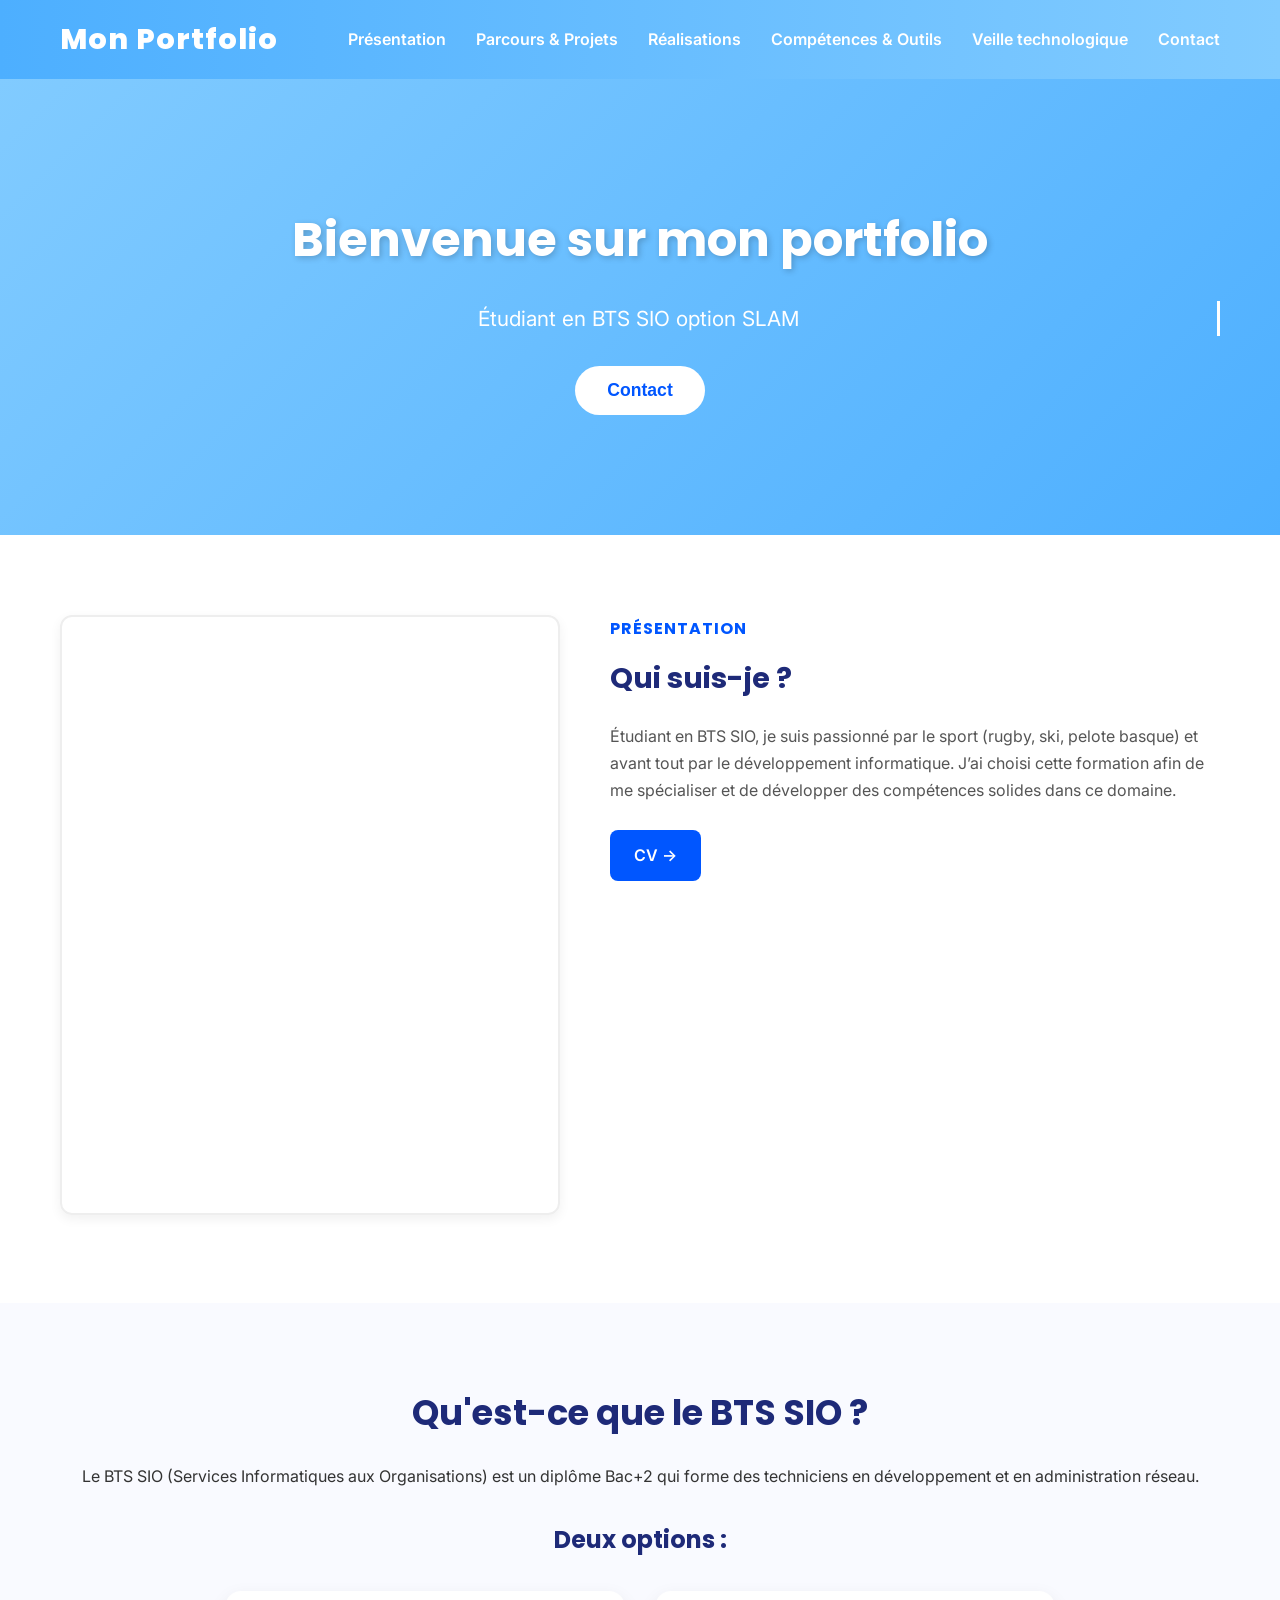
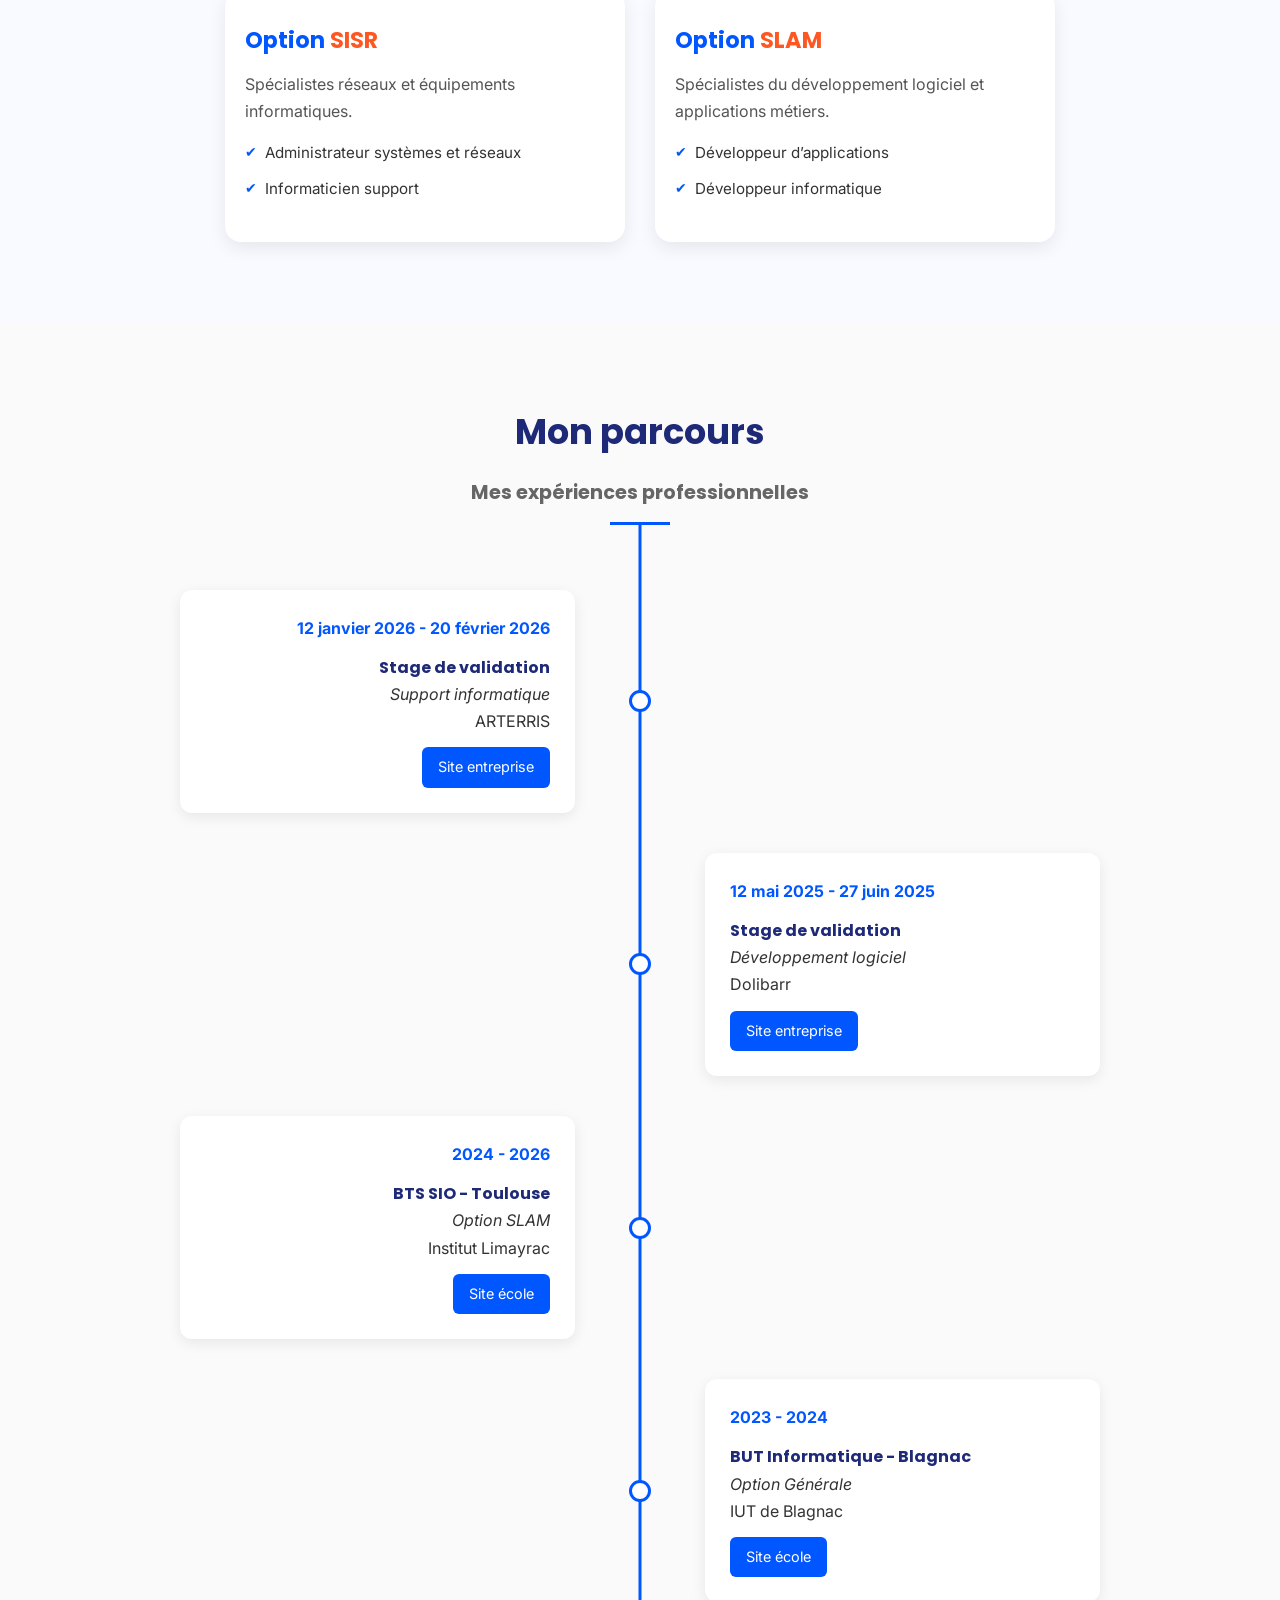
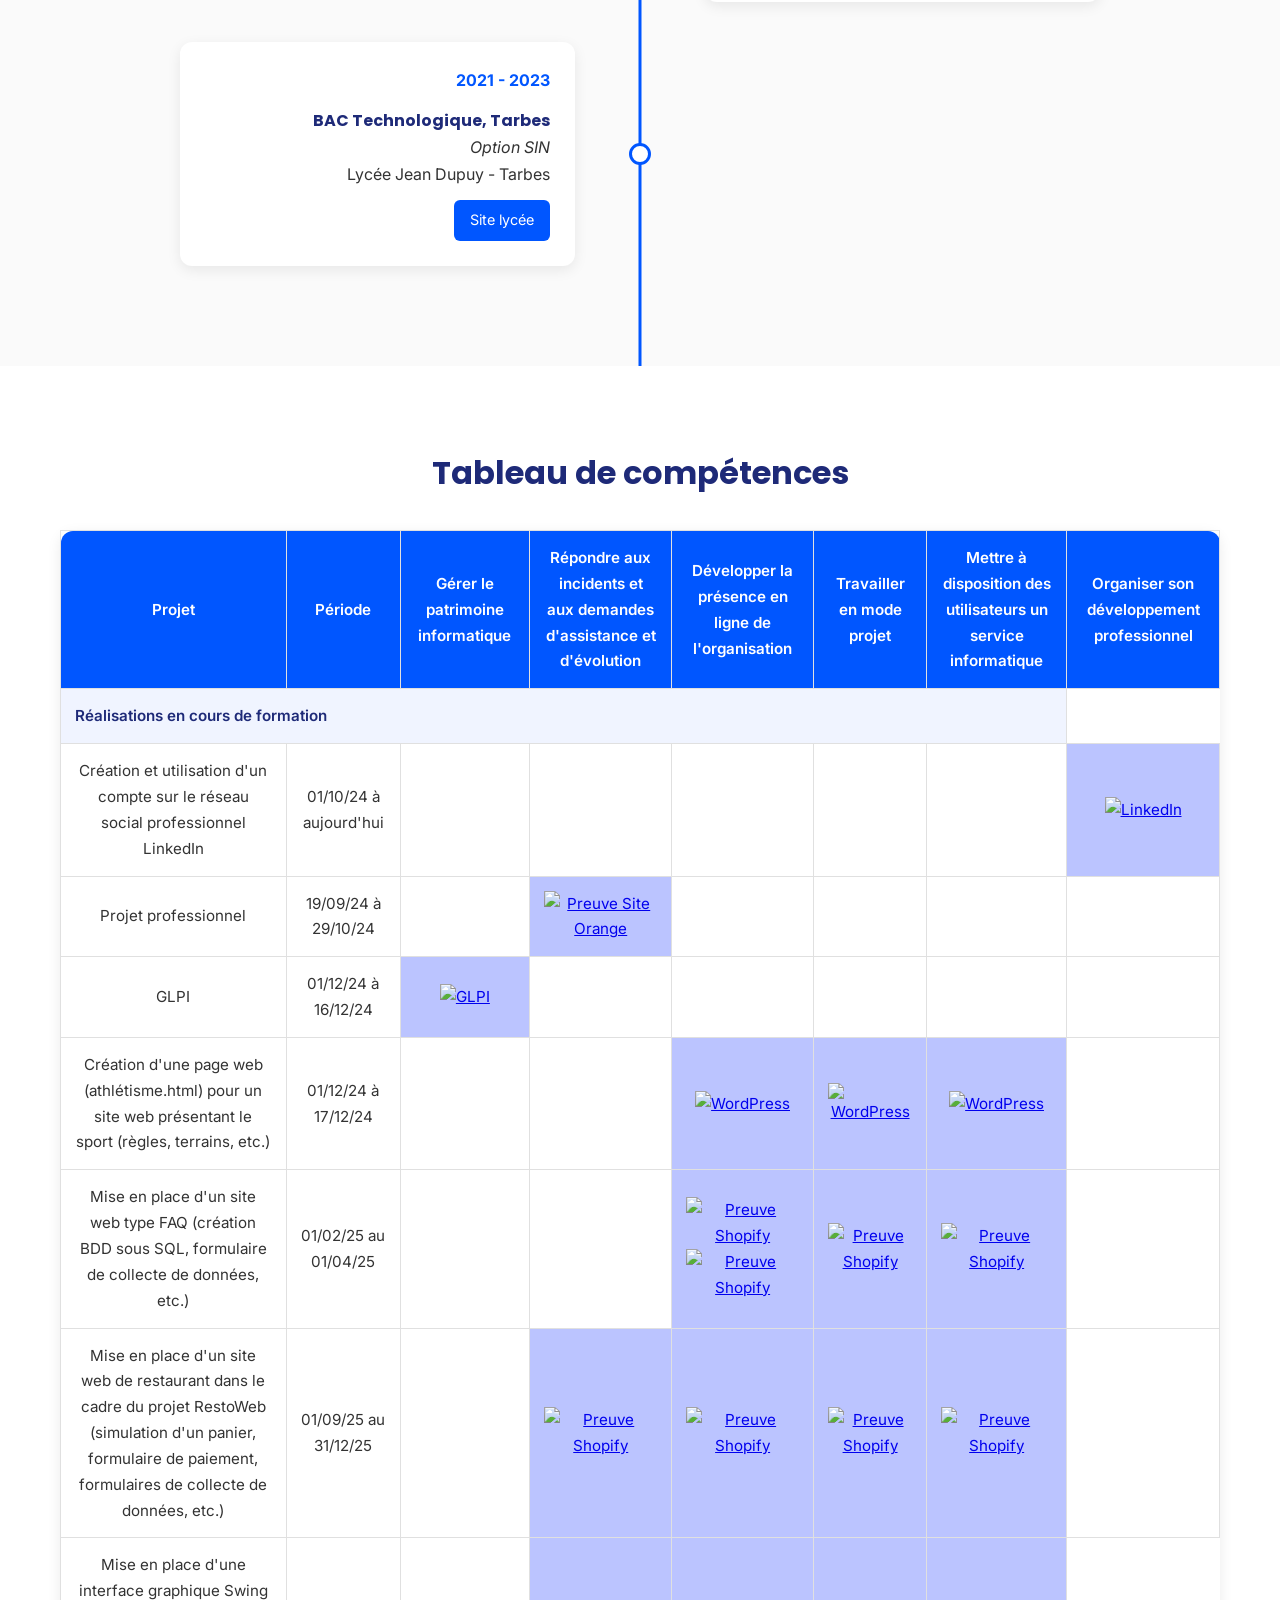
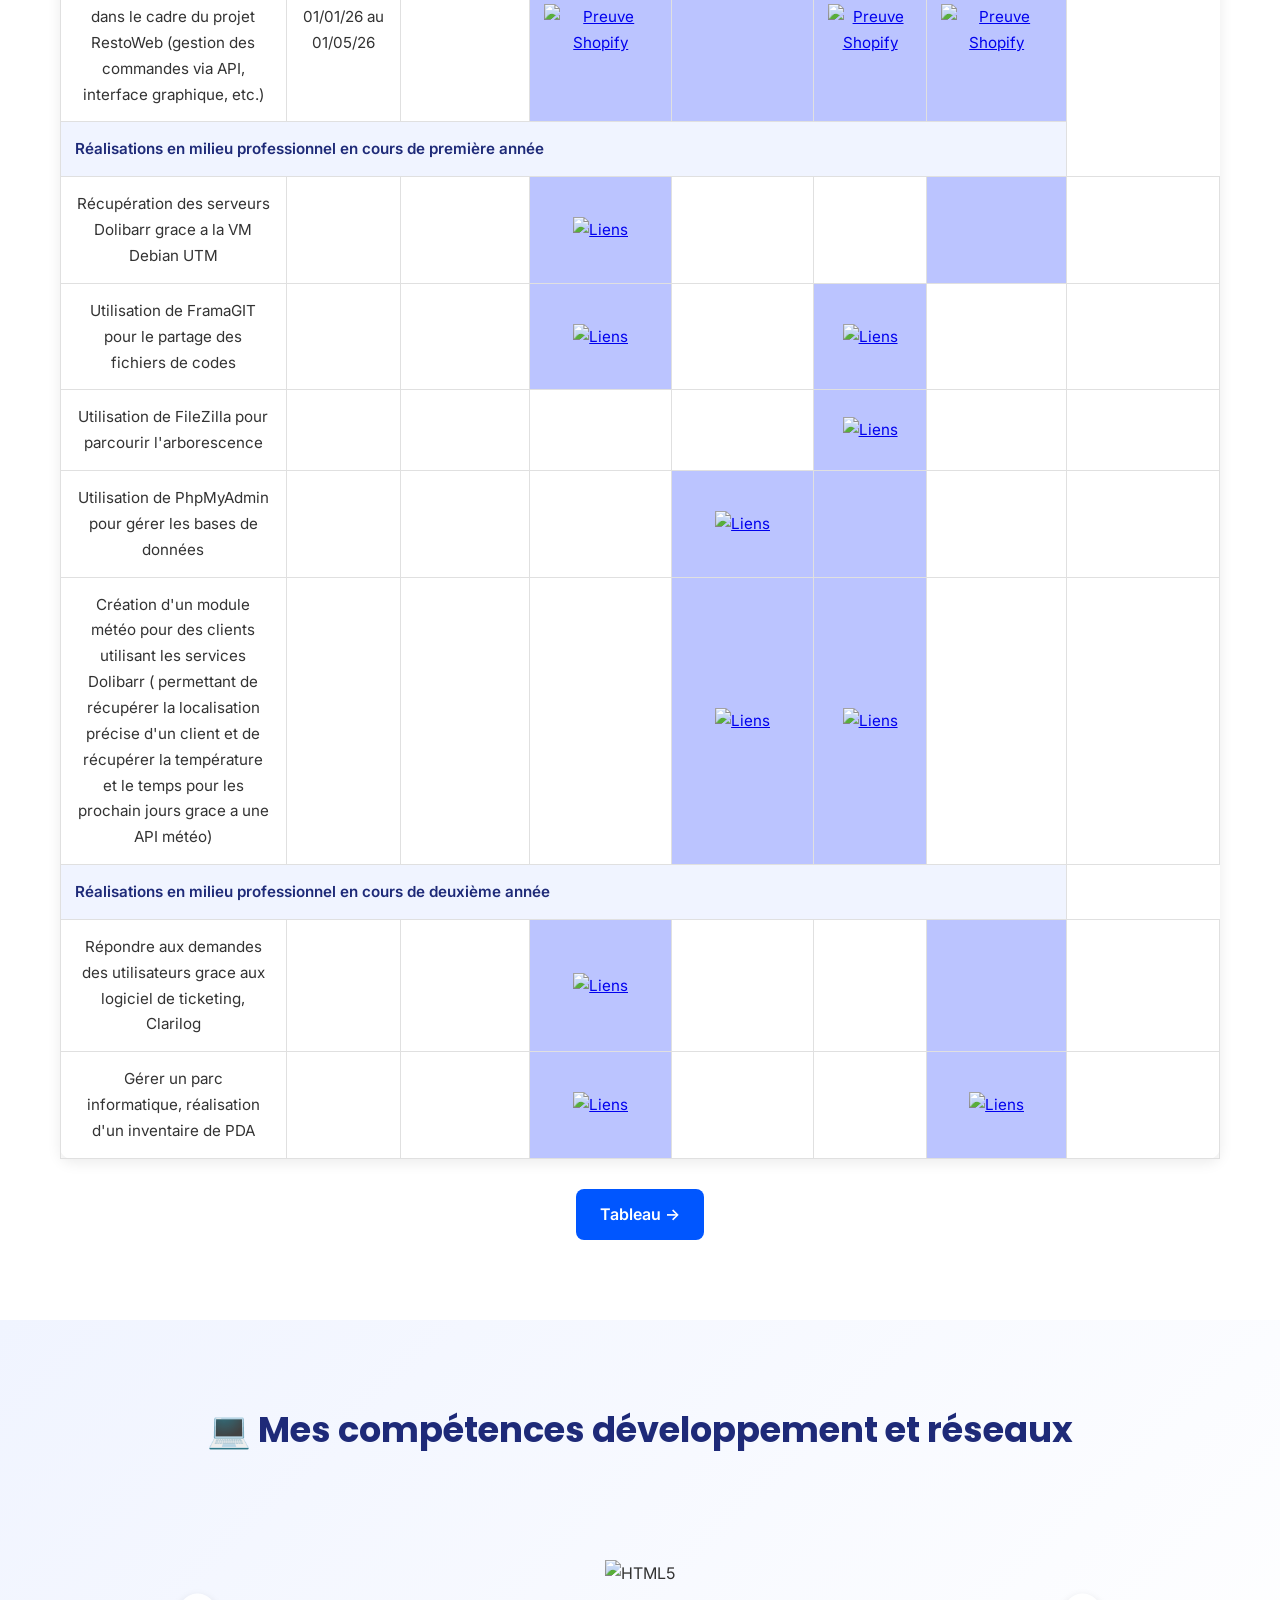
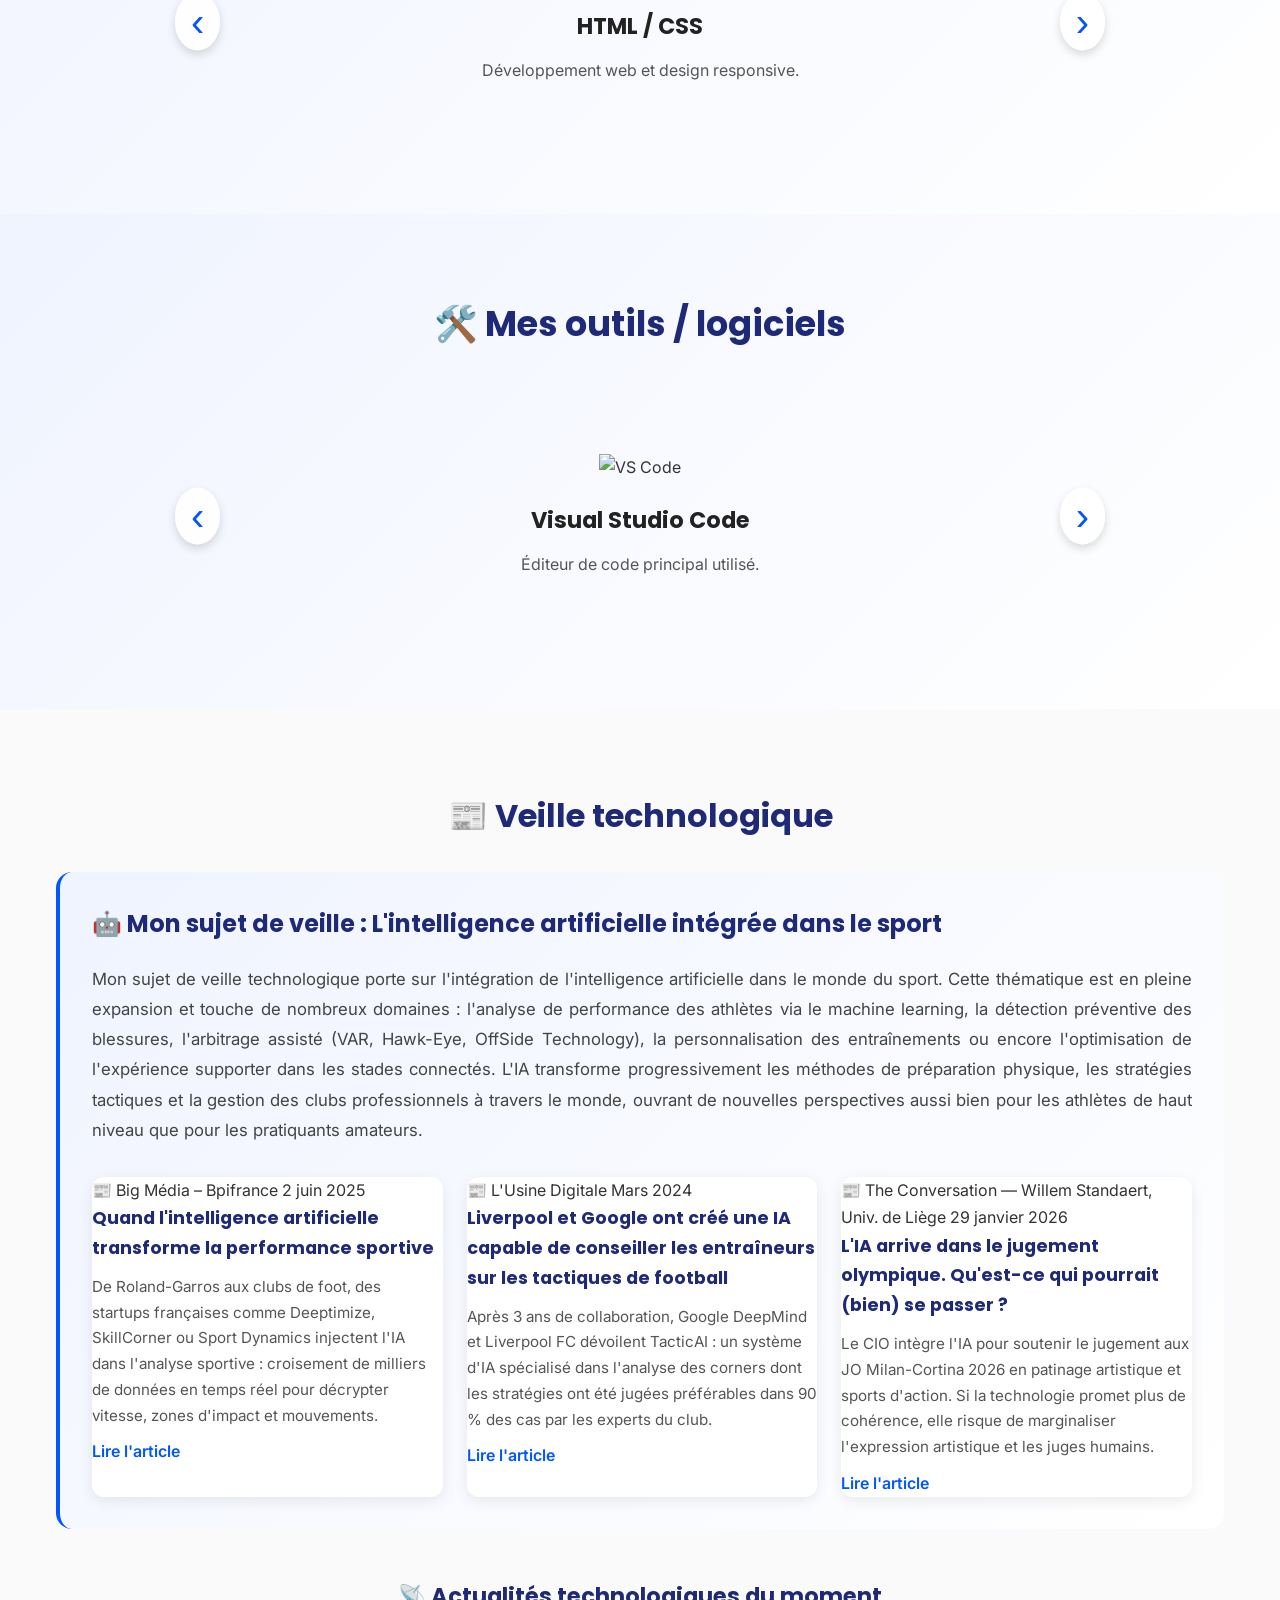
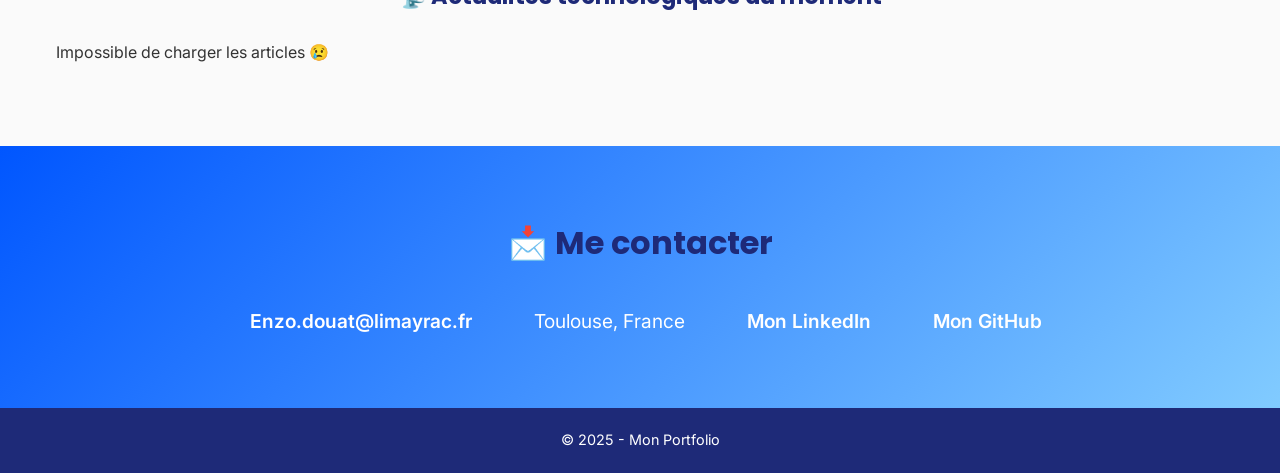
==== commit a3e0bf89: "Add files via upload" ====
--- a/index.html
+++ b/index.html
@@ -108,7 +108,7 @@
         <h4>Stage de validation</h4>
         <p><em>Support informatique</em></p>
         <p>ARTERRIS</p>
-        <a href="https://www.arterris.fr" class="btn-timeline">Site entreprise</a>
+        <a href="https://www.arterris.fr" class="btn-timeline" target="_blank" rel="noopener noreferrer">Site entreprise</a>
       </div>
     </div>
 
@@ -118,7 +118,7 @@
         <h4>Stage de validation</h4>
         <p><em>Développement logiciel</em></p>
         <p>Dolibarr</p>
-        <a href="https://www.dolibarr.org" class="btn-timeline">Site entreprise</a>
+        <a href="https://www.dolibarr.org" class="btn-timeline" target="_blank" rel="noopener noreferrer">Site entreprise</a>
       </div>
     </div>
 
@@ -128,7 +128,7 @@
         <h4>BTS SIO - Toulouse</h4>
         <p><em>Option SLAM</em></p>
         <p>Institut Limayrac</p>
-        <a href="https://www.limayrac.fr" class="btn-timeline">Site école</a>
+        <a href="https://www.limayrac.fr" class="btn-timeline" target="_blank" rel="noopener noreferrer">Site école</a>
       </div>
     </div>
 
@@ -138,7 +138,7 @@
         <h4>BUT Informatique - Blagnac</h4>
         <p><em>Option Générale</em></p>
         <p>IUT de Blagnac</p>
-        <a href="https://www.iut-blagnac.fr/fr/formations/but-informatique" class="btn-timeline">Site école</a>
+        <a href="https://www.iut-blagnac.fr/fr/formations/but-informatique" class="btn-timeline" target="_blank" rel="noopener noreferrer">Site école</a>
       </div>
     </div>
 
@@ -148,7 +148,7 @@
         <h4>BAC Technologique, Tarbes</h4>
         <p><em>Option SIN</em></p>
         <p>Lycée Jean Dupuy - Tarbes</p>
-        <a href="https://jean-dupuy.mon-ent-occitanie.fr" class="btn-timeline">Site lycée</a>
+        <a href="https://jean-dupuy.mon-ent-occitanie.fr" class="btn-timeline" target="_blank" rel="noopener noreferrer">Site lycée</a>
       </div>
     </div>
   </section>
@@ -192,7 +192,7 @@
             <td>Projet professionnel</td><td>19/09/24 à 29/10/24</td>
             <td></td>
             <td class="active">
-              <a href="Technicien de maintenance informatique.pdf" data-lightbox="preuves" data-title="Preuve Site Orange">
+              <a href="Technicien de maintenance informatique.pdf" target="_blank" rel="noopener noreferrer">
                 <img src="https://cdn-icons-png.flaticon.com/512/1829/1829586.png" alt="Preuve Site Orange" width="40">
               </a>
             </td>
@@ -208,7 +208,7 @@
           <tr>
             <td>GLPI</td><td>01/12/24 à 16/12/24</td>
             <td class="active">
-              <a href="Capture d’écran 2025-09-03 à 14.31.05.pdf" data-lightbox="preuves" data-title="Preuve GLPI">
+              <a href="Capture d’écran 2025-09-03 à 14.31.05.pdf" target="_blank" rel="noopener noreferrer">
                 <img src="https://cdn-icons-png.flaticon.com/512/1829/1829586.png" alt="GLPI" width="40">
               </a>
             </td>
@@ -221,15 +221,15 @@
               
             </td>
             <td class="active">
-              <a href="Capture d’écran 2025-09-03 à 14.12.54.pdf" data-lightbox="preuves" data-title="Preuve WordPress">
+              <a href="Capture d’écran 2025-09-03 à 14.12.54.pdf" target="_blank" rel="noopener noreferrer">
               <img src=" https://cdn-icons-png.flaticon.com/512/1829/1829586.png" alt="WordPress" width="40">
             </a>
           </td><td class="active">
-            <a href="Capture d’écran 2025-09-03 à 15.13.46.png" data-lightbox="preuves" data-title="Preuve WordPress">
+            <a href="Capture d’écran 2025-09-03 à 15.13.46.png" target="_blank" rel="noopener noreferrer">
             <img src="https://cdn-icons-png.flaticon.com/512/1829/1829586.png" alt="WordPress" width="40">
           </a></td><td class="active">
 
-            <a href="Capture d’écran 2025-09-03 à 19.29.49.png" data-lightbox="preuves" data-title="Preuve WordPress">
+            <a href="Capture d’écran 2025-09-03 à 19.29.49.png" target="_blank" rel="noopener noreferrer">
                 <img src="https://cdn-icons-png.flaticon.com/512/1829/1829586.png" alt="WordPress" width="40">
               </a>
 
@@ -242,12 +242,12 @@
               
               
             </td>
-            <td class="active"><a href="Capture d’écran 2025-09-03 à 15.21.32.png" data-lightbox="preuves" data-title="Preuve Shopify">
-              <img src="https://cdn-icons-png.flaticon.com/512/1829/1829586.png" alt="Preuve Shopify" width="40"> <a href="https://antoine-haro.fr/preuve/app-faq/faq.php" data-lightbox="preuves" data-title="Preuve Shopify">
-              <img src="https://cdn-icons-png.flaticon.com/512/1829/1829586.png" alt="Preuve Shopify" width="40">
-            </a></td><td class="active"><a href="Capture d’écran 2025-09-03 à 15.17.26.png" data-lightbox="preuves" data-title="Preuve Shopify">
-              <img src="https://cdn-icons-png.flaticon.com/512/1829/1829586.png" alt="Preuve Shopify" width="40">
-            </a></td><td class="active"><a href="https://github.com/AntoineHro/appFAQ" data-lightbox="preuves" data-title="Preuve Shopify">
+            <td class="active"><a href="Capture d’écran 2025-09-03 à 15.21.32.png" target="_blank" rel="noopener noreferrer">
+              <img src="https://cdn-icons-png.flaticon.com/512/1829/1829586.png" alt="Preuve Shopify" width="40"> <a href="https://antoine-haro.fr/preuve/app-faq/faq.php" target="_blank" rel="noopener noreferrer">
+              <img src="https://cdn-icons-png.flaticon.com/512/1829/1829586.png" alt="Preuve Shopify" width="40">
+            </a></td><td class="active"><a href="Capture d’écran 2025-09-03 à 15.17.26.png" target="_blank" rel="noopener noreferrer">
+              <img src="https://cdn-icons-png.flaticon.com/512/1829/1829586.png" alt="Preuve Shopify" width="40">
+            </a></td><td class="active"><a href="https://github.com/AntoineHro/appFAQ" target="_blank" rel="noopener noreferrer">
                 <img src="https://cdn-icons-png.flaticon.com/512/1829/1829586.png" alt="Preuve Shopify" width="40">
               </a></td><td></td>
           </tr>
@@ -255,15 +255,15 @@
             <td>Mise en place d'un site web de restaurant dans le cadre du projet RestoWeb (simulation d'un panier, formulaire de paiement, formulaires de collecte de données, etc.)</td><td>01/09/25 au 31/12/25</td>
             <td></td>
             <td class="active">
-              <a href="Capture d’écran 2026-04-16 à 09.38.28.png" data-lightbox="preuves" data-title="Preuve Shopify">
+              <a href="Capture d’écran 2026-04-16 à 09.38.28.png" target="_blank" rel="noopener noreferrer">
                 <img src="https://cdn-icons-png.flaticon.com/512/1829/1829586.png" alt="Preuve Shopify" width="40">
               </a>
             </td>
-            <td class="active"><a href="https://antoine-haro.fr/preuve/resto-web/index.php" data-lightbox="preuves" data-title="Preuve Shopify">
+            <td class="active"><a href="https://antoine-haro.fr/preuve/resto-web/index.php" target="_blank" rel="noopener noreferrer">
                 <img src="https://cdn-icons-png.flaticon.com/512/1829/1829586.png" alt="Preuve Shopify" width="40">
-              </a></td><td class="active"><a href="Capture d’écran 2026-04-16 à 09.34.52.png" data-lightbox="preuves" data-title="Preuve Shopify">
-              <img src="https://cdn-icons-png.flaticon.com/512/1829/1829586.png" alt="Preuve Shopify" width="40">
-            </a></td><td class="active"><a href="https://github.com/AntoineHro/appResto-restoWeb-" data-lightbox="preuves" data-title="Preuve Shopify">
+              </a></td><td class="active"><a href="Capture d’écran 2026-04-16 à 09.34.52.png" target="_blank" rel="noopener noreferrer">
+              <img src="https://cdn-icons-png.flaticon.com/512/1829/1829586.png" alt="Preuve Shopify" width="40">
+            </a></td><td class="active"><a href="https://github.com/AntoineHro/appResto-restoWeb-" target="_blank" rel="noopener noreferrer">
               <img src="https://cdn-icons-png.flaticon.com/512/1829/1829586.png" alt="Preuve Shopify" width="40">
             </a></td><td></td>
           </tr>
@@ -271,13 +271,13 @@
             <td>Mise en place d'une interface graphique Swing dans le cadre du projet RestoWeb (gestion des commandes via API, interface graphique, etc.)</td><td>01/01/26 au 01/05/26</td>
             <td></td>
             <td class="active">
-              <a href="ChatGPT Image 18 mai 2026 à 14_04_03.png" data-lightbox="preuves" data-title="Preuve Shopify">
+              <a href="ChatGPT Image 18 mai 2026 à 14_04_03.png" target="_blank" rel="noopener noreferrer">
               <img src="https://cdn-icons-png.flaticon.com/512/1829/1829586.png" alt="Preuve Shopify" width="40">
             </a>
             </td>
-            <td class="active"></td><td class="active"><a href="Capture d’écran 2026-04-16 à 09.34.52.png" data-lightbox="preuves" data-title="Preuve Shopify">
-              <img src="https://cdn-icons-png.flaticon.com/512/1829/1829586.png" alt="Preuve Shopify" width="40">
-            </a></td><td class="active"><a href="https://github.com/AntoineHro/app-Resto-Swing" data-lightbox="preuves" data-title="Preuve Shopify">
+            <td class="active"></td><td class="active"><a href="Capture d’écran 2026-04-16 à 09.34.52.png" target="_blank" rel="noopener noreferrer">
+              <img src="https://cdn-icons-png.flaticon.com/512/1829/1829586.png" alt="Preuve Shopify" width="40">
+            </a></td><td class="active"><a href="https://github.com/AntoineHro/app-Resto-Swing" target="_blank" rel="noopener noreferrer">
               <img src="https://cdn-icons-png.flaticon.com/512/1829/1829586.png" alt="Preuve Shopify" width="40">
           </tr>
           <tr>
@@ -294,7 +294,7 @@
             <td>Récupération des serveurs Dolibarr grace a la VM Debian UTM</td><td></td>
             <td></td>
             <td class="active">
-              <a href="debian-11-xfce-arm64.png" data-lightbox="preuves" data-title="Preuve Page Liens">
+              <a href="debian-11-xfce-arm64.png" target="_blank" rel="noopener noreferrer">
                 <img src="https://cdn-icons-png.flaticon.com/512/1829/1829586.png" alt="Liens" width="40">
               </a>
             </td>
@@ -303,34 +303,34 @@
           <td>Utilisation de FramaGIT pour le partage des fichiers de codes</td><td></td>
             <td></td>
             <td class="active">
-              <a href="Capture d’écran 2025-09-03 à 15.45.01.png" data-lightbox="preuves" data-title="Preuve Page Liens">
+              <a href="Capture d’écran 2025-09-03 à 15.45.01.png" target="_blank" rel="noopener noreferrer">
                 <img src="https://cdn-icons-png.flaticon.com/512/1829/1829586.png" alt="Liens" width="40">
               </a>
             </td>
-            <td></td><td class="active"><a href="Capture d’écran 2025-09-03 à 15.45.01.png" data-lightbox="preuves" data-title="Preuve Page Liens">
+            <td></td><td class="active"><a href="Capture d’écran 2025-09-03 à 15.45.01.png" target="_blank" rel="noopener noreferrer">
               <img src="https://cdn-icons-png.flaticon.com/512/1829/1829586.png" alt="Liens" width="40">
             </a></td><td ></td><td></td>
           </tr>
           <td>Utilisation de FileZilla pour parcourir l'arborescence </td><td></td>
             <td></td>
             <td></td>
-            <td></td><td class="active"><a href="Capture d’écran 2025-09-03 à 15.50.34.png" data-lightbox="preuves" data-title="Preuve Page Liens">
+            <td></td><td class="active"><a href="Capture d’écran 2025-09-03 à 15.50.34.png" target="_blank" rel="noopener noreferrer">
               <img src="https://cdn-icons-png.flaticon.com/512/1829/1829586.png" alt="Liens" width="40">
             </a></td><td ></td><td></td>
           </tr>
           <td>Utilisation de PhpMyAdmin pour gérer les bases de données</td><td></td>
             <td></td>
             <td></td>
-            <td class="active"><a href="Capture d’écran 2026-05-18 à 15.45.25.png" data-lightbox="preuves" data-title="Preuve Page Liens">
+            <td class="active"><a href="Capture d’écran 2026-05-18 à 15.45.25.png" target="_blank" rel="noopener noreferrer">
               <img src="https://cdn-icons-png.flaticon.com/512/1829/1829586.png" alt="Liens" width="40">
             </a></td><td class="active"></td><td ></td><td></td>
           </tr>
           <td> Création d'un module météo pour des clients utilisant les services Dolibarr ( permettant de récupérer la localisation précise d'un client et de récupérer la température et le temps pour les prochain jours grace a une API météo)</td><td></td>
             <td></td>
             <td></td>
-            <td class="active"><a href="Capture d’écran 2025-09-03 à 15.54.50.png" data-lightbox="preuves" data-title="Preuve Page Liens">
+            <td class="active"><a href="Capture d’écran 2025-09-03 à 15.54.50.png" target="_blank" rel="noopener noreferrer">
               <img src="https://cdn-icons-png.flaticon.com/512/1829/1829586.png" alt="Liens" width="40">
-            </a></td><td class="active"><a href="https://github.com/enzodtt/dolibarr" data-lightbox="preuves" data-title="Preuve Page Liens">
+            </a></td><td class="active"><a href="https://github.com/enzodtt/dolibarr" target="_blank" rel="noopener noreferrer">
               <img src="https://cdn-icons-png.flaticon.com/512/1829/1829586.png" alt="Liens" width="40">
             </a></td><td ></td><td></td>
           </tr>
@@ -342,7 +342,7 @@
             <td>Répondre aux demandes des utilisateurs grace aux logiciel de ticketing, Clarilog</td><td></td>
             <td></td>
             <td class="active">
-              <a href="Capture d’écran 2026-05-18 à 16.08.31.png" data-lightbox="preuves" data-title="Preuve Page Liens">
+              <a href="Capture d’écran 2026-05-18 à 16.08.31.png" target="_blank" rel="noopener noreferrer">
                 <img src="https://cdn-icons-png.flaticon.com/512/1829/1829586.png" alt="Liens" width="40">
               </a>
             </td>
@@ -351,12 +351,12 @@
           <td>Gérer un parc informatique, réalisation d'un inventaire de PDA </td><td></td>
             <td></td>
             <td class="active">
-              <a href="Capture d’écran 2026-05-18 à 16.05.02.png" data-lightbox="preuves" data-title="Preuve Page Liens">
+              <a href="Capture d’écran 2026-05-18 à 16.05.02.png" target="_blank" rel="noopener noreferrer">
                 <img src="https://cdn-icons-png.flaticon.com/512/1829/1829586.png" alt="Liens" width="40">
               </a>
               
             </td>
-            <td></td><td></td><td class ="active" ><a href="IMG_6042.pdf" data-lightbox="preuves" data-title="Preuve Page Liens">
+            <td></td><td></td><td class ="active" ><a href="IMG_6042.pdf" target="_blank" rel="noopener noreferrer">
               <img src="https://cdn-icons-png.flaticon.com/512/1829/1829586.png" alt="Liens" width="40">
             </a></td><td></td>
           </tr>
@@ -365,7 +365,7 @@
           
         </tbody>
       </table>
-      <a href="E5 2025 - Tableau des compétences.xlsx - Tableau de synthèse Épreuve E4.pdf" class="btn-tableau">Tableau -></a>
+      <a href="E5 2025 - Tableau des compétences.xlsx - Tableau de synthèse Épreuve E4.pdf" class="btn-tableau" target="_blank" rel="noopener noreferrer">Tableau -></a>
     </div>
   </section>
 
@@ -588,6 +588,6 @@
     <p>© 2025 - Mon Portfolio</p>
   </footer>
 
-  <script src="script.js"></script>
+  <script src="script.js?v=2"></script>
 </body>
 </html>
--- a/style.css
+++ b/style.css
@@ -354,7 +354,6 @@
   margin-bottom: 30px;
   box-shadow: 0 4px 14px rgba(0,0,0,0.08);
   border-radius: 12px;
-  overflow: hidden;
 }
 .tableau-competences th,
 .tableau-competences td {
@@ -368,6 +367,21 @@
   background: #0056ff;
   color: #fff;
   font-weight: 600;
+  position: sticky;
+  top: 65px;
+  z-index: 5;
+}
+.tableau-competences thead tr:first-child th:first-child {
+  border-top-left-radius: 12px;
+}
+.tableau-competences thead tr:first-child th:last-child {
+  border-top-right-radius: 12px;
+}
+.tableau-competences tbody tr:last-child td:first-child {
+  border-bottom-left-radius: 12px;
+}
+.tableau-competences tbody tr:last-child td:last-child {
+  border-bottom-right-radius: 12px;
 }
 .tableau-competences .subtitle td {
   background: #f0f4ff;
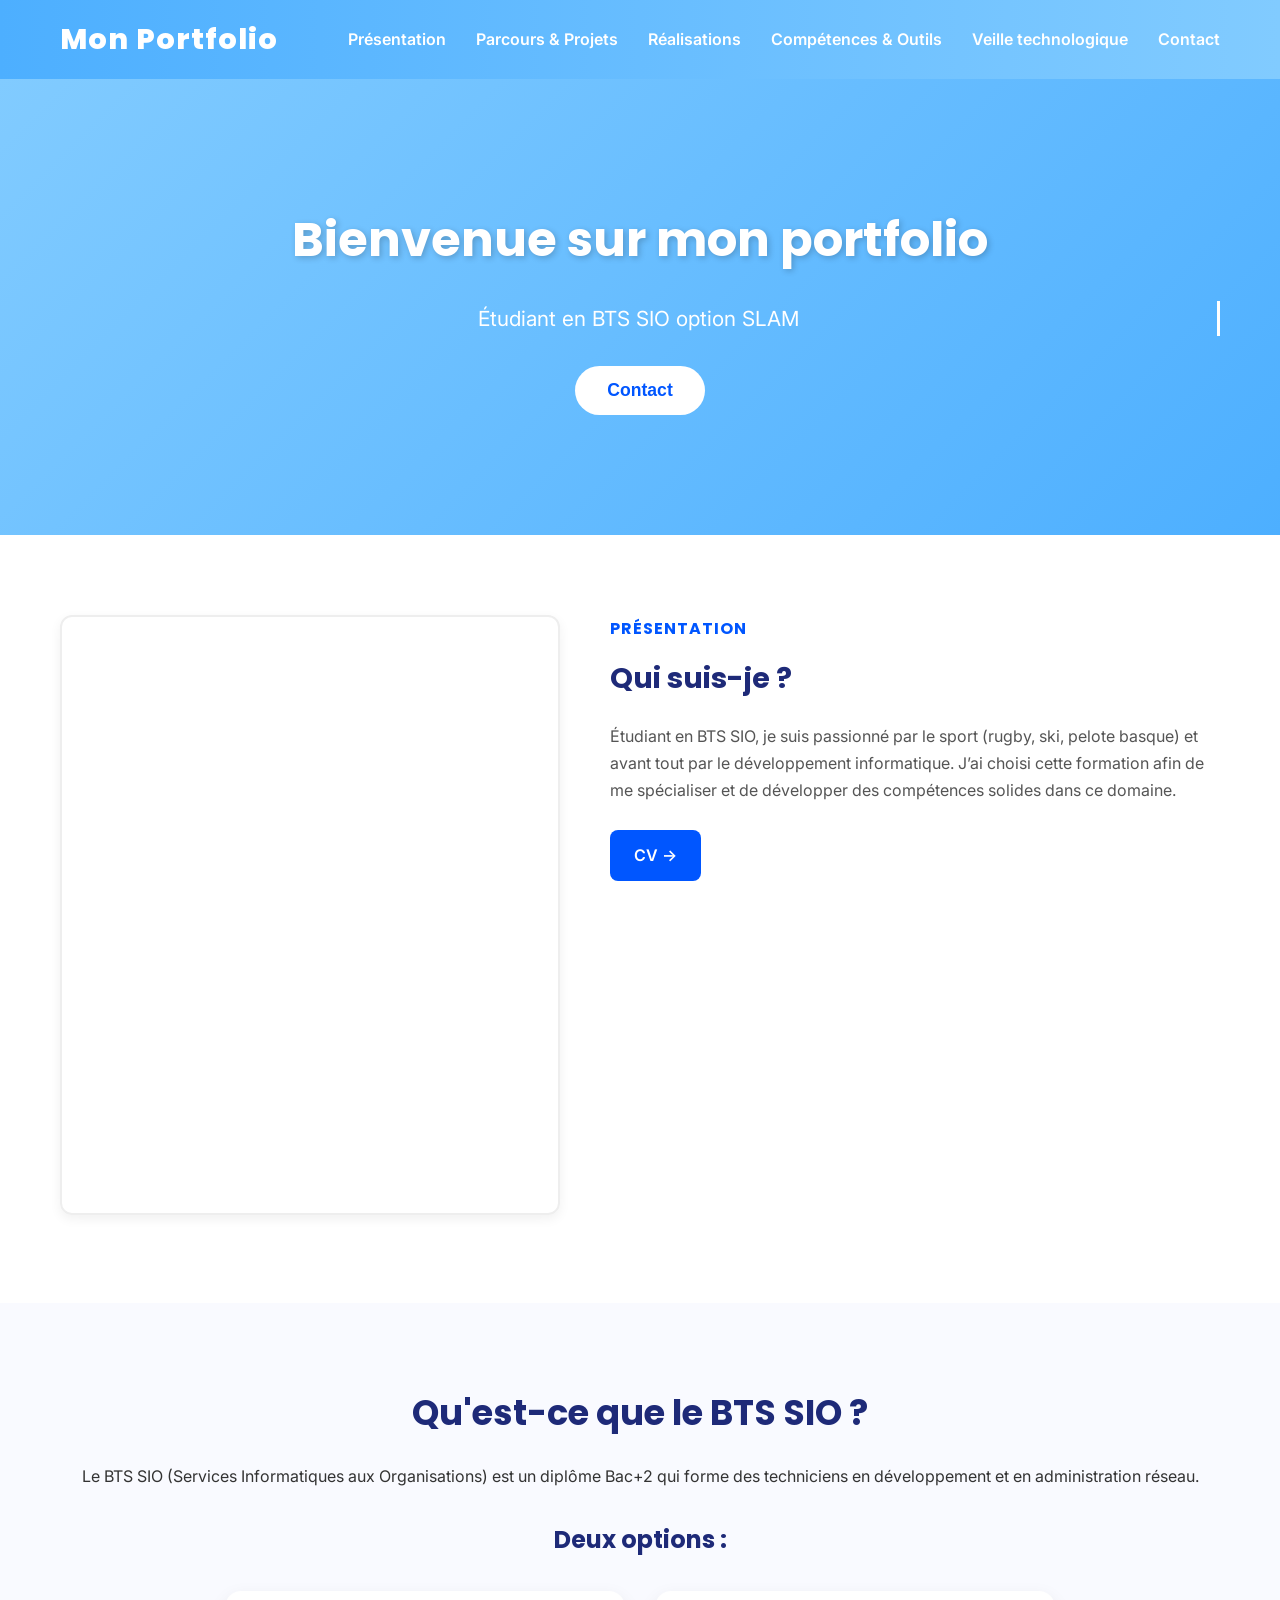
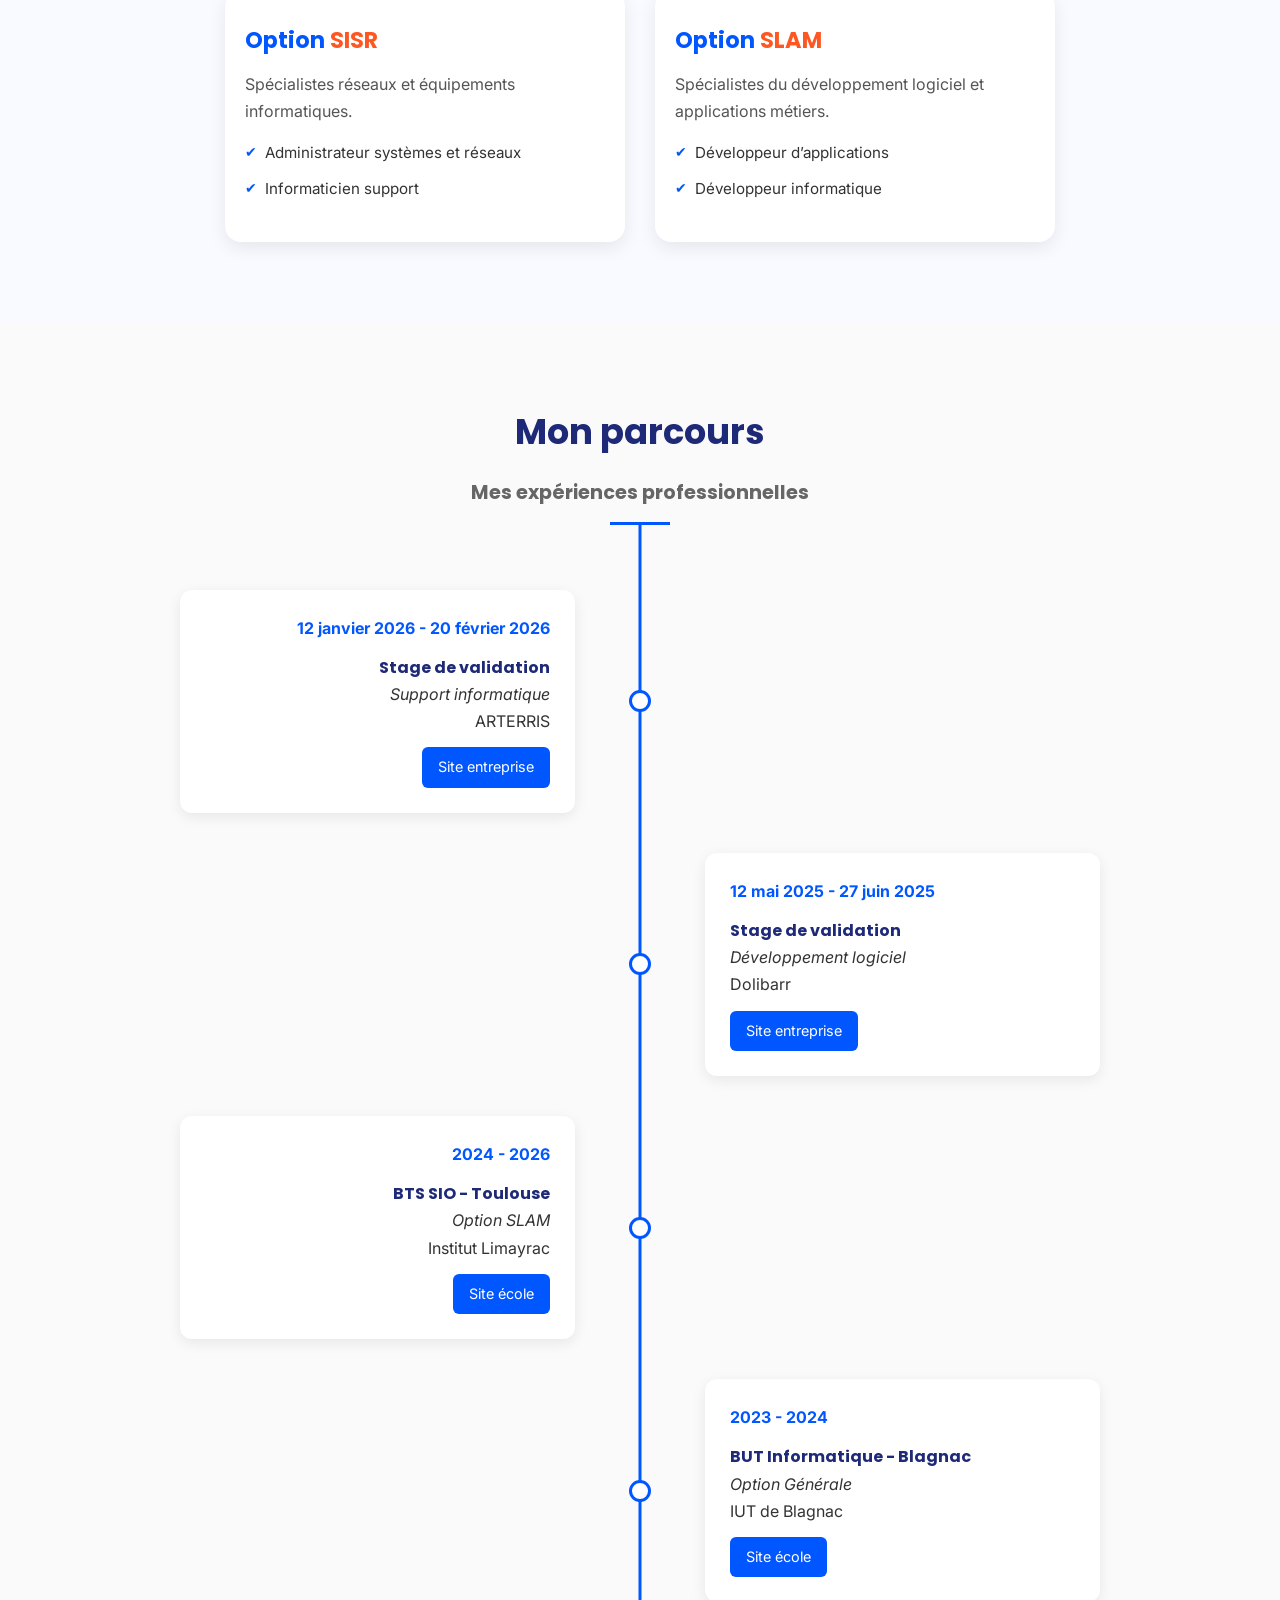
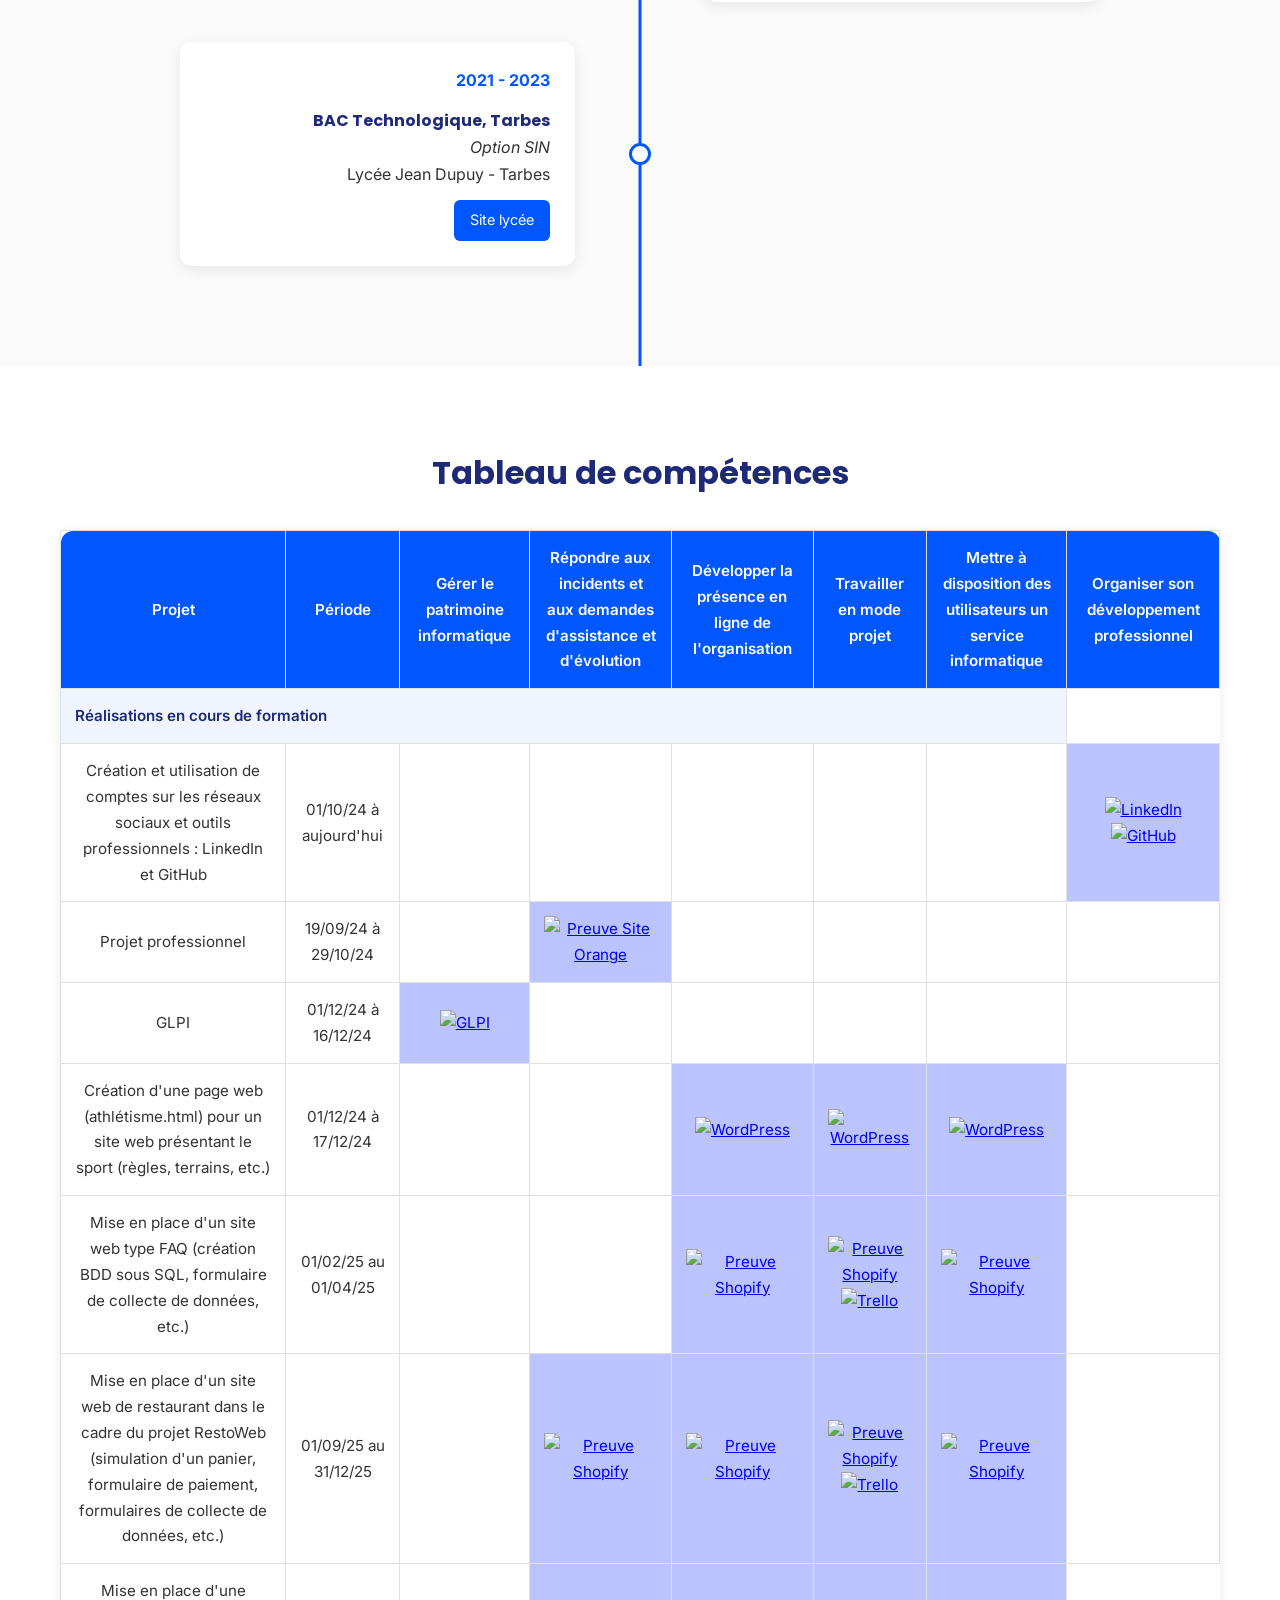
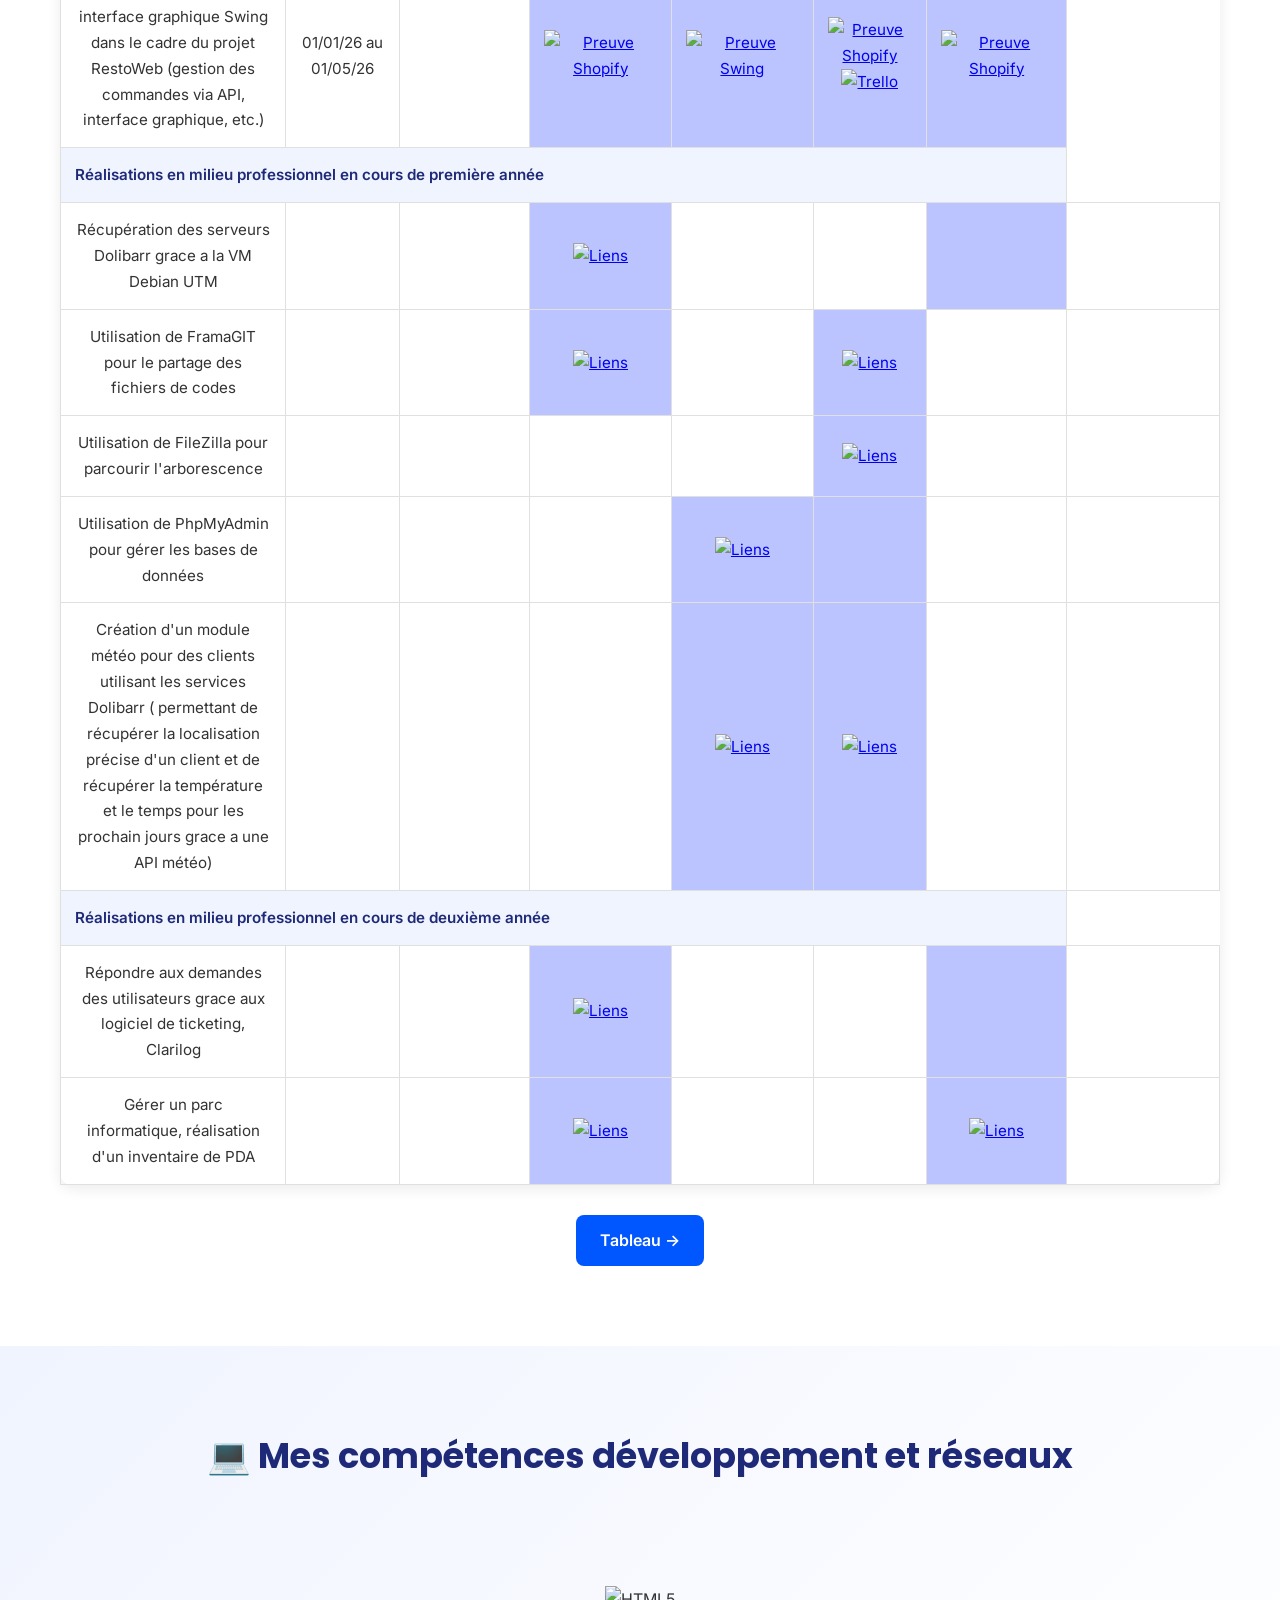
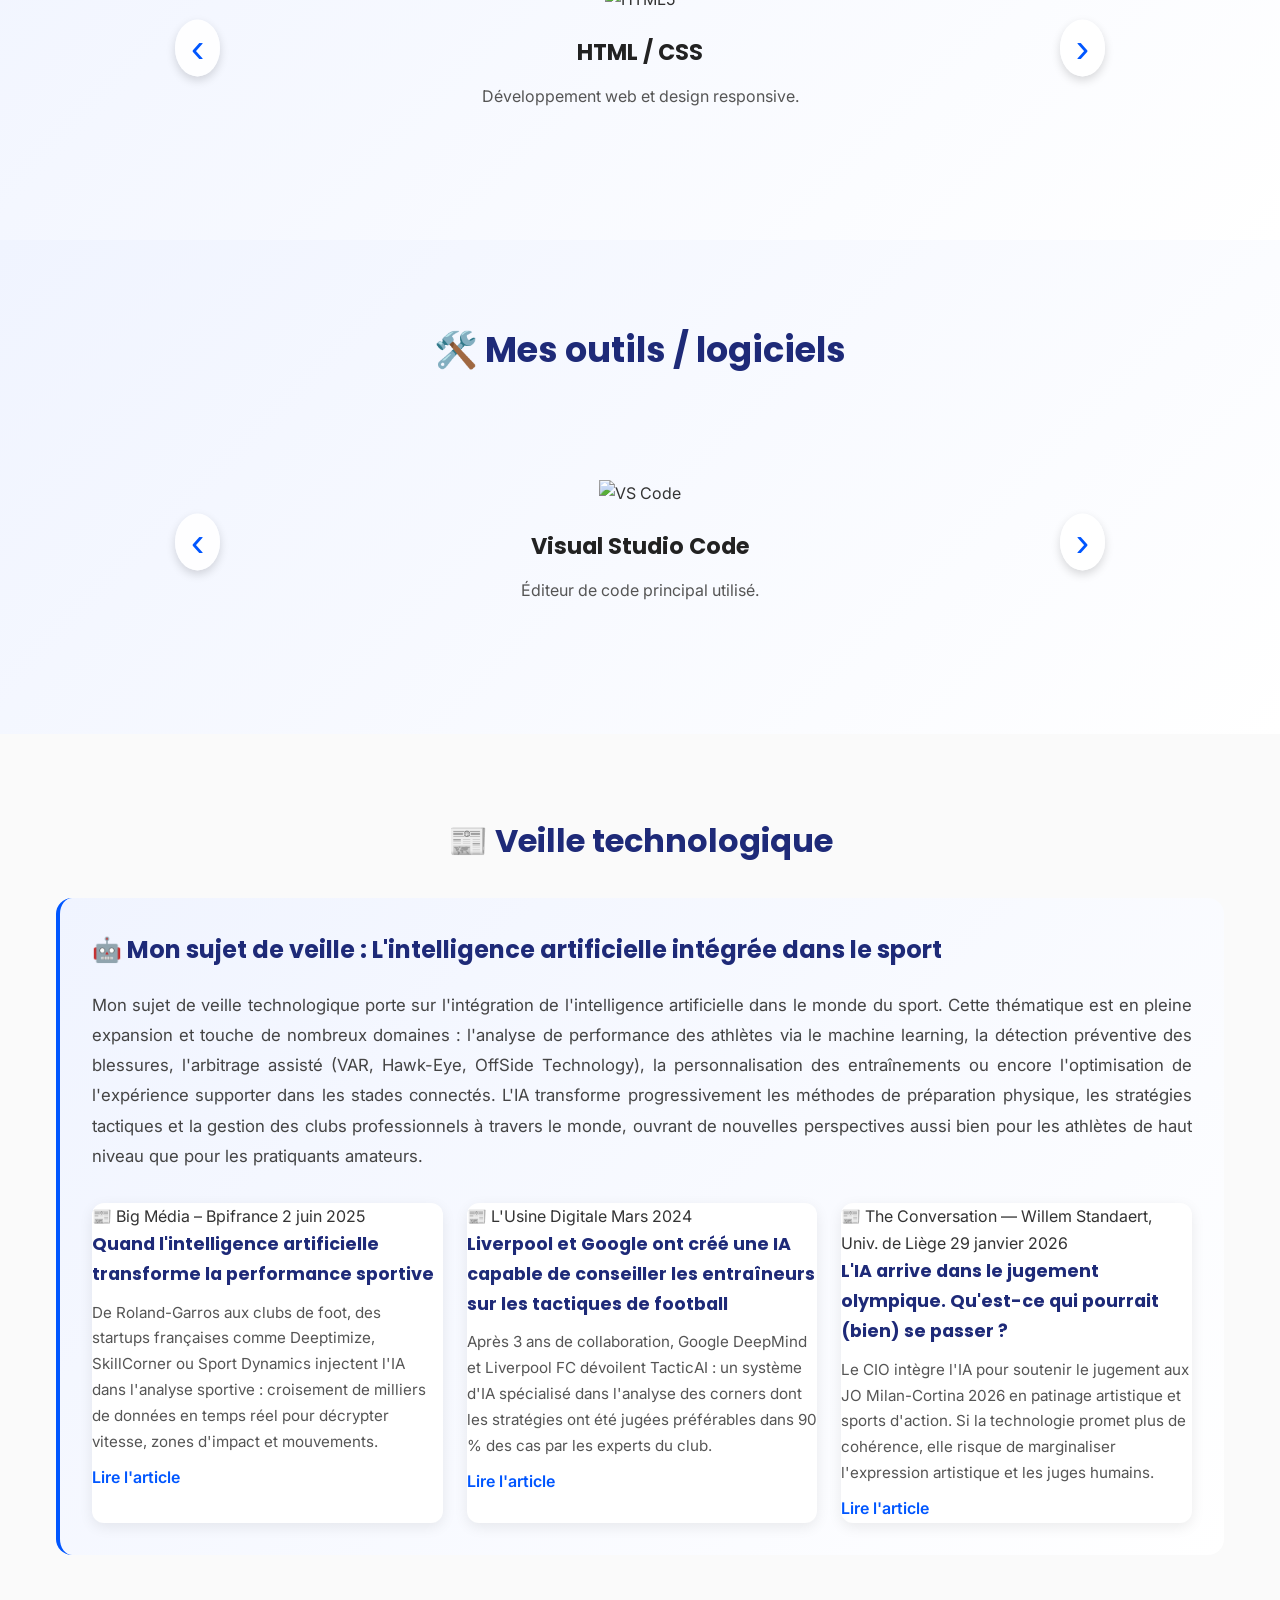
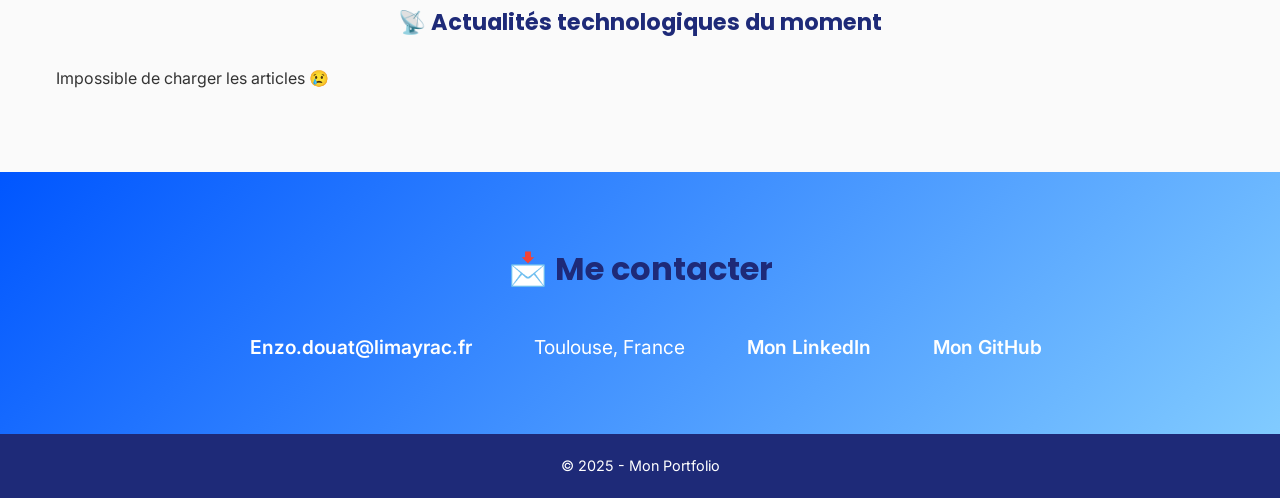
==== commit 5d8b3c80: "Add files via upload" ====
--- a/index.html
+++ b/index.html
@@ -178,13 +178,17 @@
             <td colspan="7">Réalisations en cours de formation</td>
           </tr>
           <tr>
-            <td>Création et utilisation d'un compte sur le réseau social professionnel LinkedIn</td><td>01/10/24 à aujourd'hui</td>
+            <td>Création et utilisation de comptes sur les réseaux sociaux et outils professionnels : LinkedIn et GitHub</td><td>01/10/24 à aujourd'hui</td>
             <td></td><td>
                 </td><td></td><td></td><td></td>
             <td class="active">
               <a href="https://www.linkedin.com/in/enzo-douat-67062529b/" target="_blank" rel="noopener noreferrer">
-                <img src="https://cdn-icons-png.flaticon.com/512/174/174857.png" 
+                <img src="https://cdn-icons-png.flaticon.com/512/174/174857.png"
                      alt="LinkedIn" width="40">
+              </a>
+              <a href="https://github.com/dashboard" target="_blank" rel="noopener noreferrer">
+                <img src="https://cdn-icons-png.flaticon.com/512/25/25231.png"
+                     alt="GitHub" width="40">
               </a>
             </td>            
           </tr>
@@ -242,11 +246,13 @@
               
               
             </td>
-            <td class="active"><a href="Capture d’écran 2025-09-03 à 15.21.32.png" target="_blank" rel="noopener noreferrer">
-              <img src="https://cdn-icons-png.flaticon.com/512/1829/1829586.png" alt="Preuve Shopify" width="40"> <a href="https://antoine-haro.fr/preuve/app-faq/faq.php" target="_blank" rel="noopener noreferrer">
+            <td class="active"><a href="https://antoine-haro.fr/preuve/app-faq/faq.php" target="_blank" rel="noopener noreferrer">
               <img src="https://cdn-icons-png.flaticon.com/512/1829/1829586.png" alt="Preuve Shopify" width="40">
             </a></td><td class="active"><a href="Capture d’écran 2025-09-03 à 15.17.26.png" target="_blank" rel="noopener noreferrer">
               <img src="https://cdn-icons-png.flaticon.com/512/1829/1829586.png" alt="Preuve Shopify" width="40">
+            </a>
+            <a href="https://trello.com/u/douatenzo/boards" target="_blank" rel="noopener noreferrer">
+              <img src="https://cdn-icons-png.flaticon.com/512/6124/6124991.png" alt="Trello" width="40">
             </a></td><td class="active"><a href="https://github.com/AntoineHro/appFAQ" target="_blank" rel="noopener noreferrer">
                 <img src="https://cdn-icons-png.flaticon.com/512/1829/1829586.png" alt="Preuve Shopify" width="40">
               </a></td><td></td>
@@ -263,6 +269,9 @@
                 <img src="https://cdn-icons-png.flaticon.com/512/1829/1829586.png" alt="Preuve Shopify" width="40">
               </a></td><td class="active"><a href="Capture d’écran 2026-04-16 à 09.34.52.png" target="_blank" rel="noopener noreferrer">
               <img src="https://cdn-icons-png.flaticon.com/512/1829/1829586.png" alt="Preuve Shopify" width="40">
+            </a>
+            <a href="https://trello.com/u/douatenzo/boards" target="_blank" rel="noopener noreferrer">
+              <img src="https://cdn-icons-png.flaticon.com/512/6124/6124991.png" alt="Trello" width="40">
             </a></td><td class="active"><a href="https://github.com/AntoineHro/appResto-restoWeb-" target="_blank" rel="noopener noreferrer">
               <img src="https://cdn-icons-png.flaticon.com/512/1829/1829586.png" alt="Preuve Shopify" width="40">
             </a></td><td></td>
@@ -275,8 +284,11 @@
               <img src="https://cdn-icons-png.flaticon.com/512/1829/1829586.png" alt="Preuve Shopify" width="40">
             </a>
             </td>
-            <td class="active"></td><td class="active"><a href="Capture d’écran 2026-04-16 à 09.34.52.png" target="_blank" rel="noopener noreferrer">
+            <td class="active"><a href="Capture d’écran 2026-05-27 à 10.31.30.pdf" target="_blank" rel="noopener noreferrer"><img src="https://cdn-icons-png.flaticon.com/512/1829/1829586.png" alt="Preuve Swing" width="40"></a></td><td class="active"><a href="Capture d’écran 2026-04-16 à 09.34.52.png" target="_blank" rel="noopener noreferrer">
               <img src="https://cdn-icons-png.flaticon.com/512/1829/1829586.png" alt="Preuve Shopify" width="40">
+            </a>
+            <a href="https://trello.com/u/douatenzo/boards" target="_blank" rel="noopener noreferrer">
+              <img src="https://cdn-icons-png.flaticon.com/512/6124/6124991.png" alt="Trello" width="40">
             </a></td><td class="active"><a href="https://github.com/AntoineHro/app-Resto-Swing" target="_blank" rel="noopener noreferrer">
               <img src="https://cdn-icons-png.flaticon.com/512/1829/1829586.png" alt="Preuve Shopify" width="40">
           </tr>
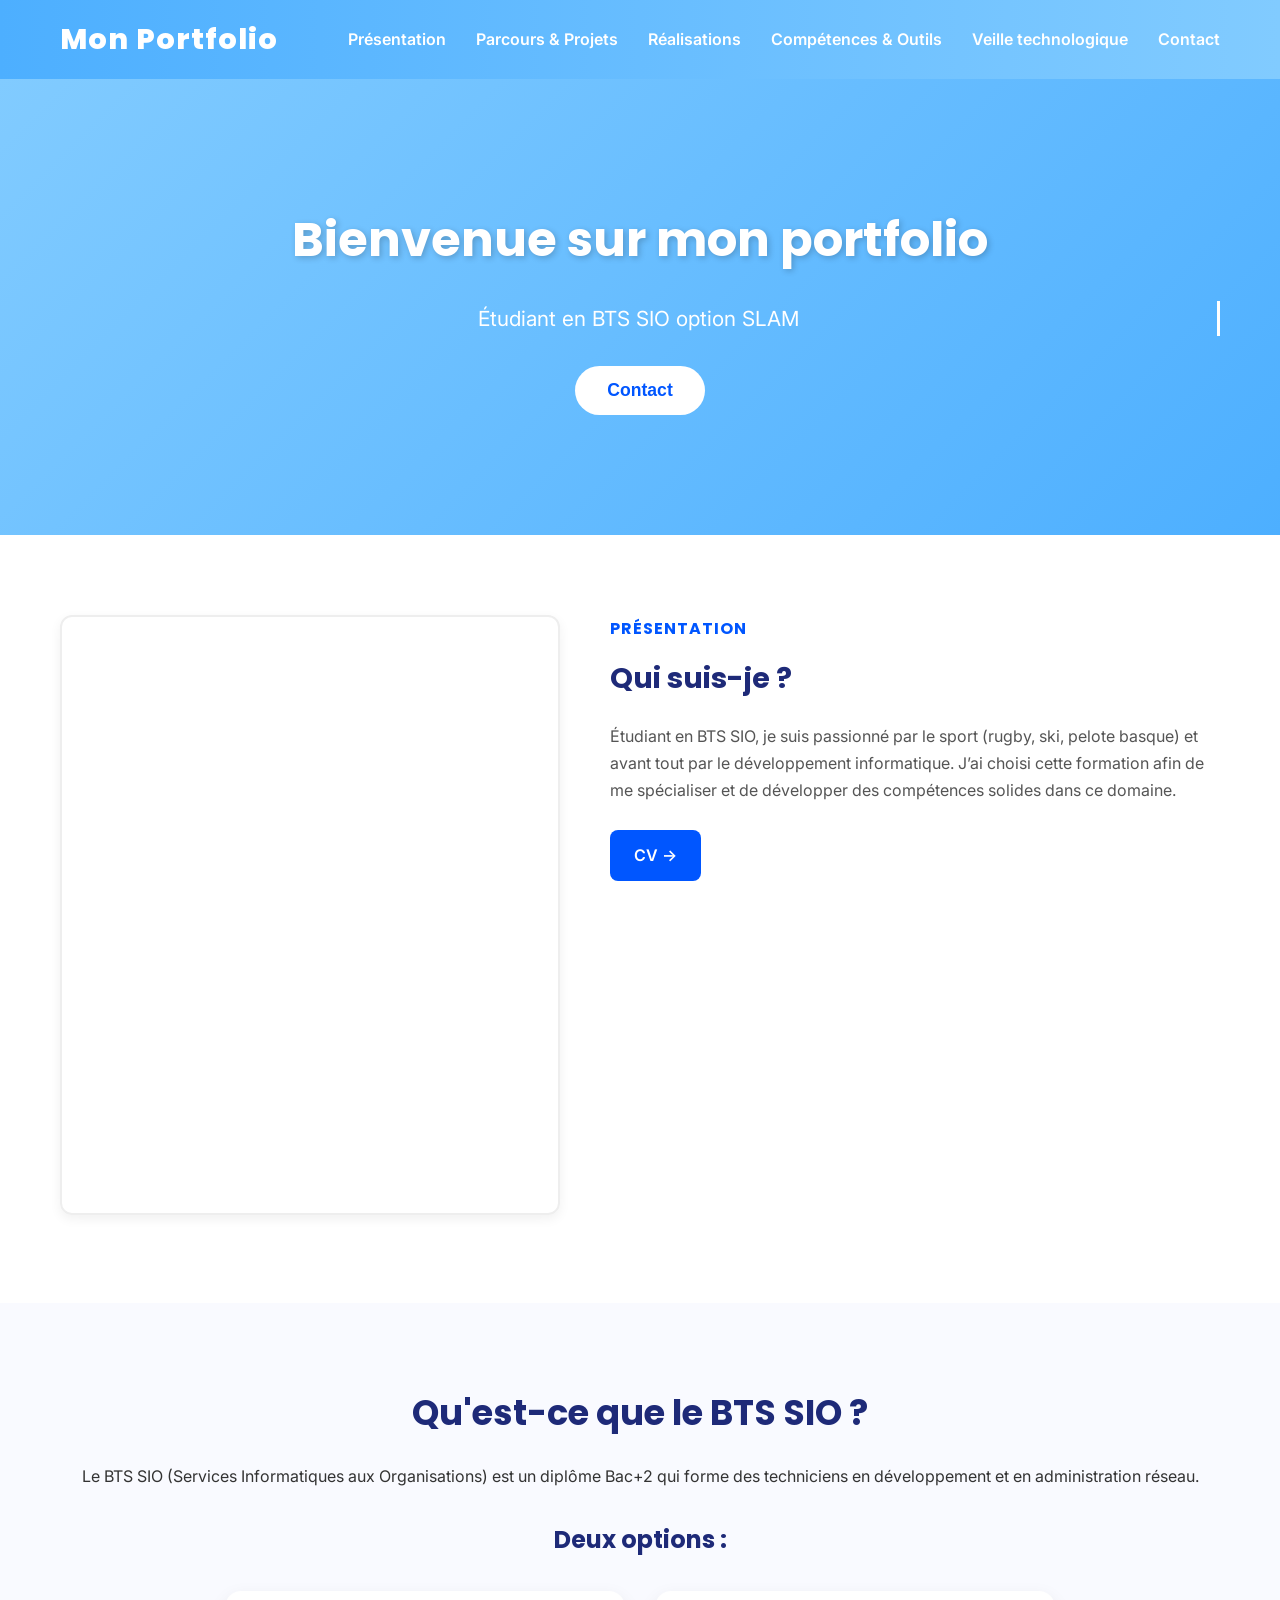
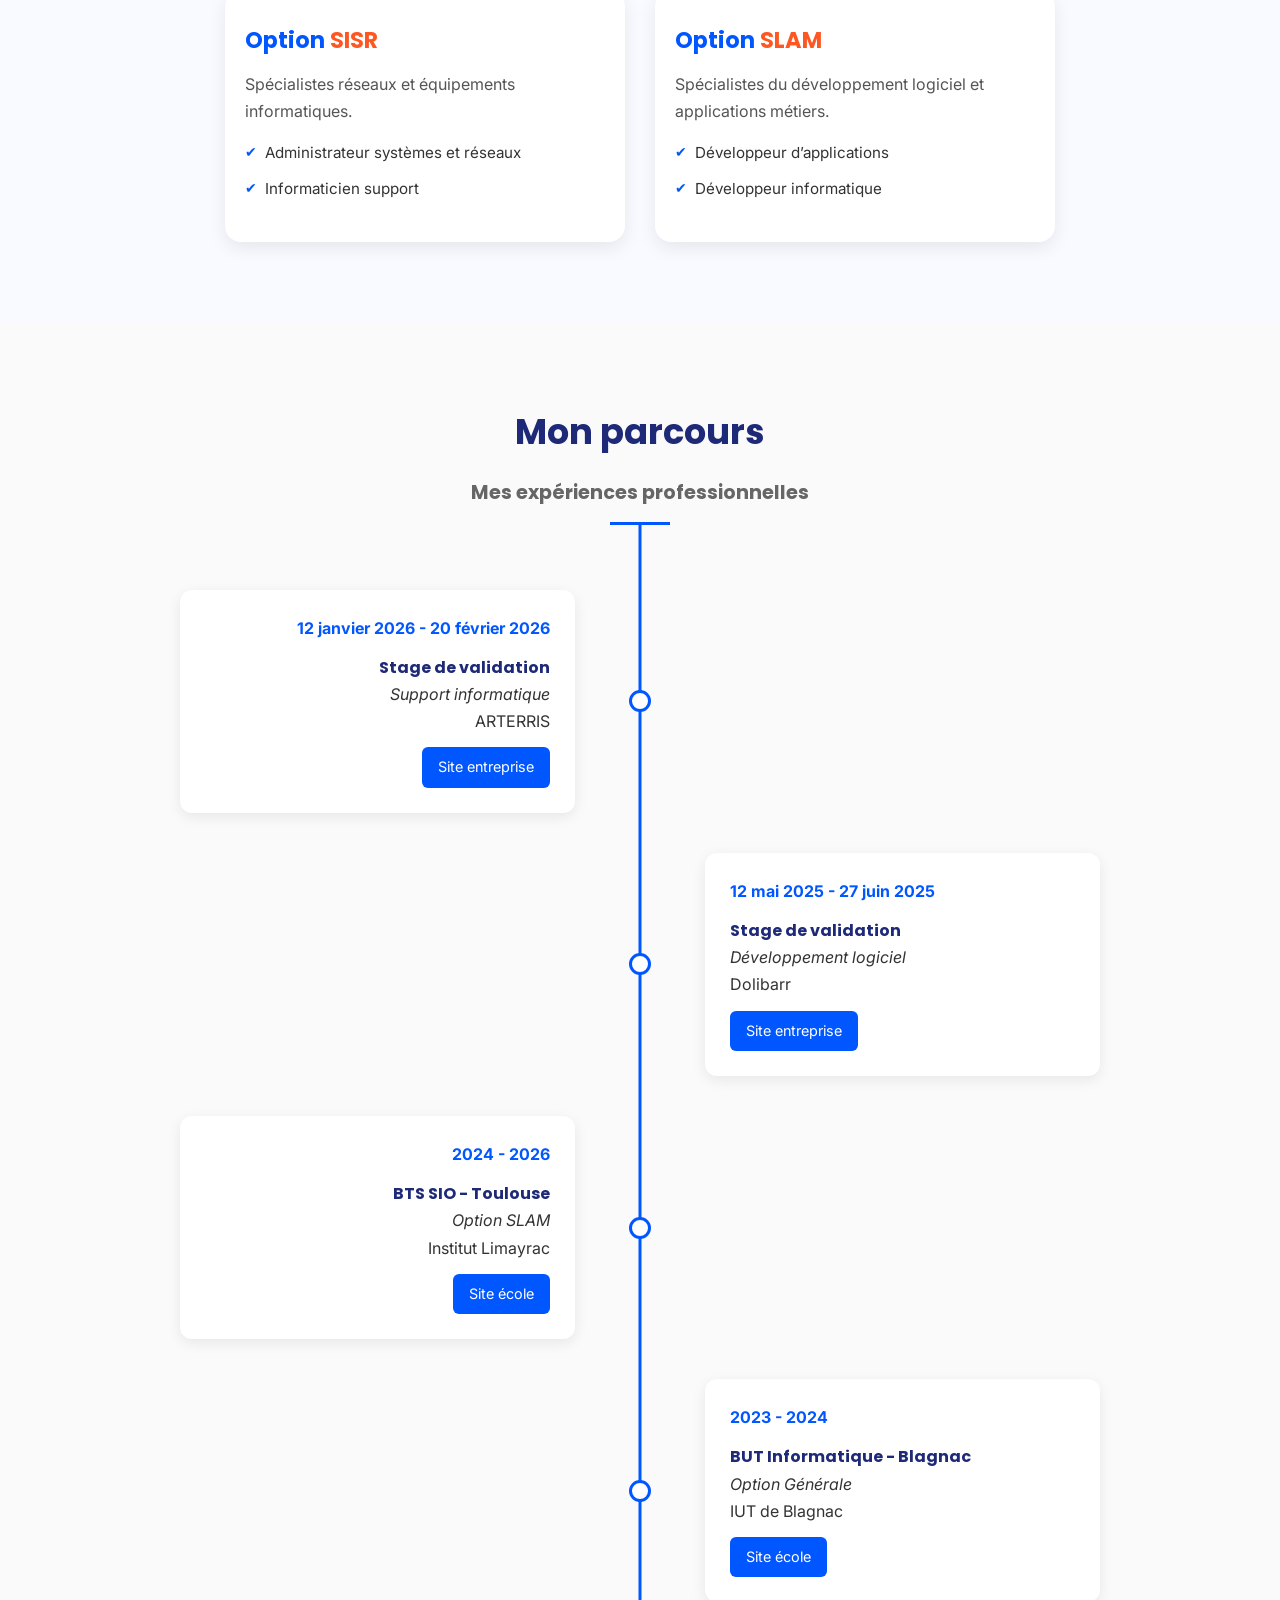
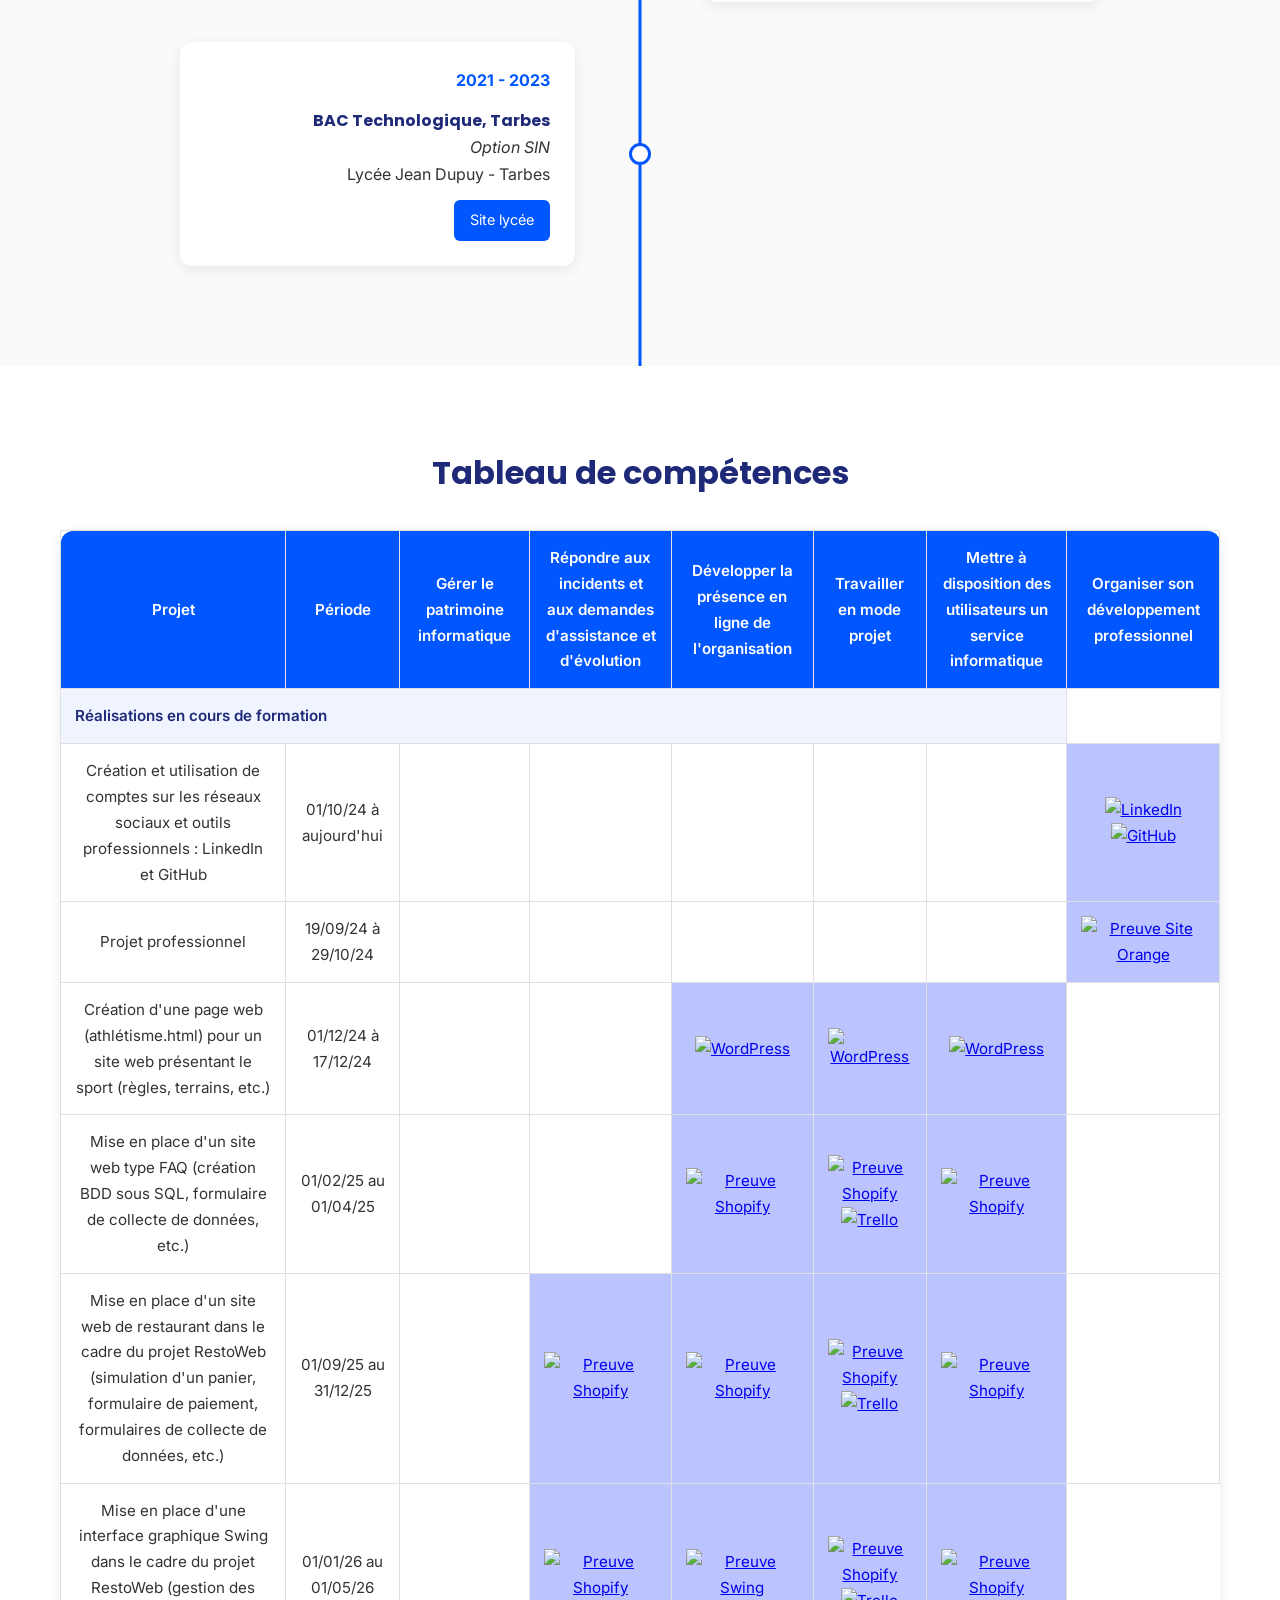
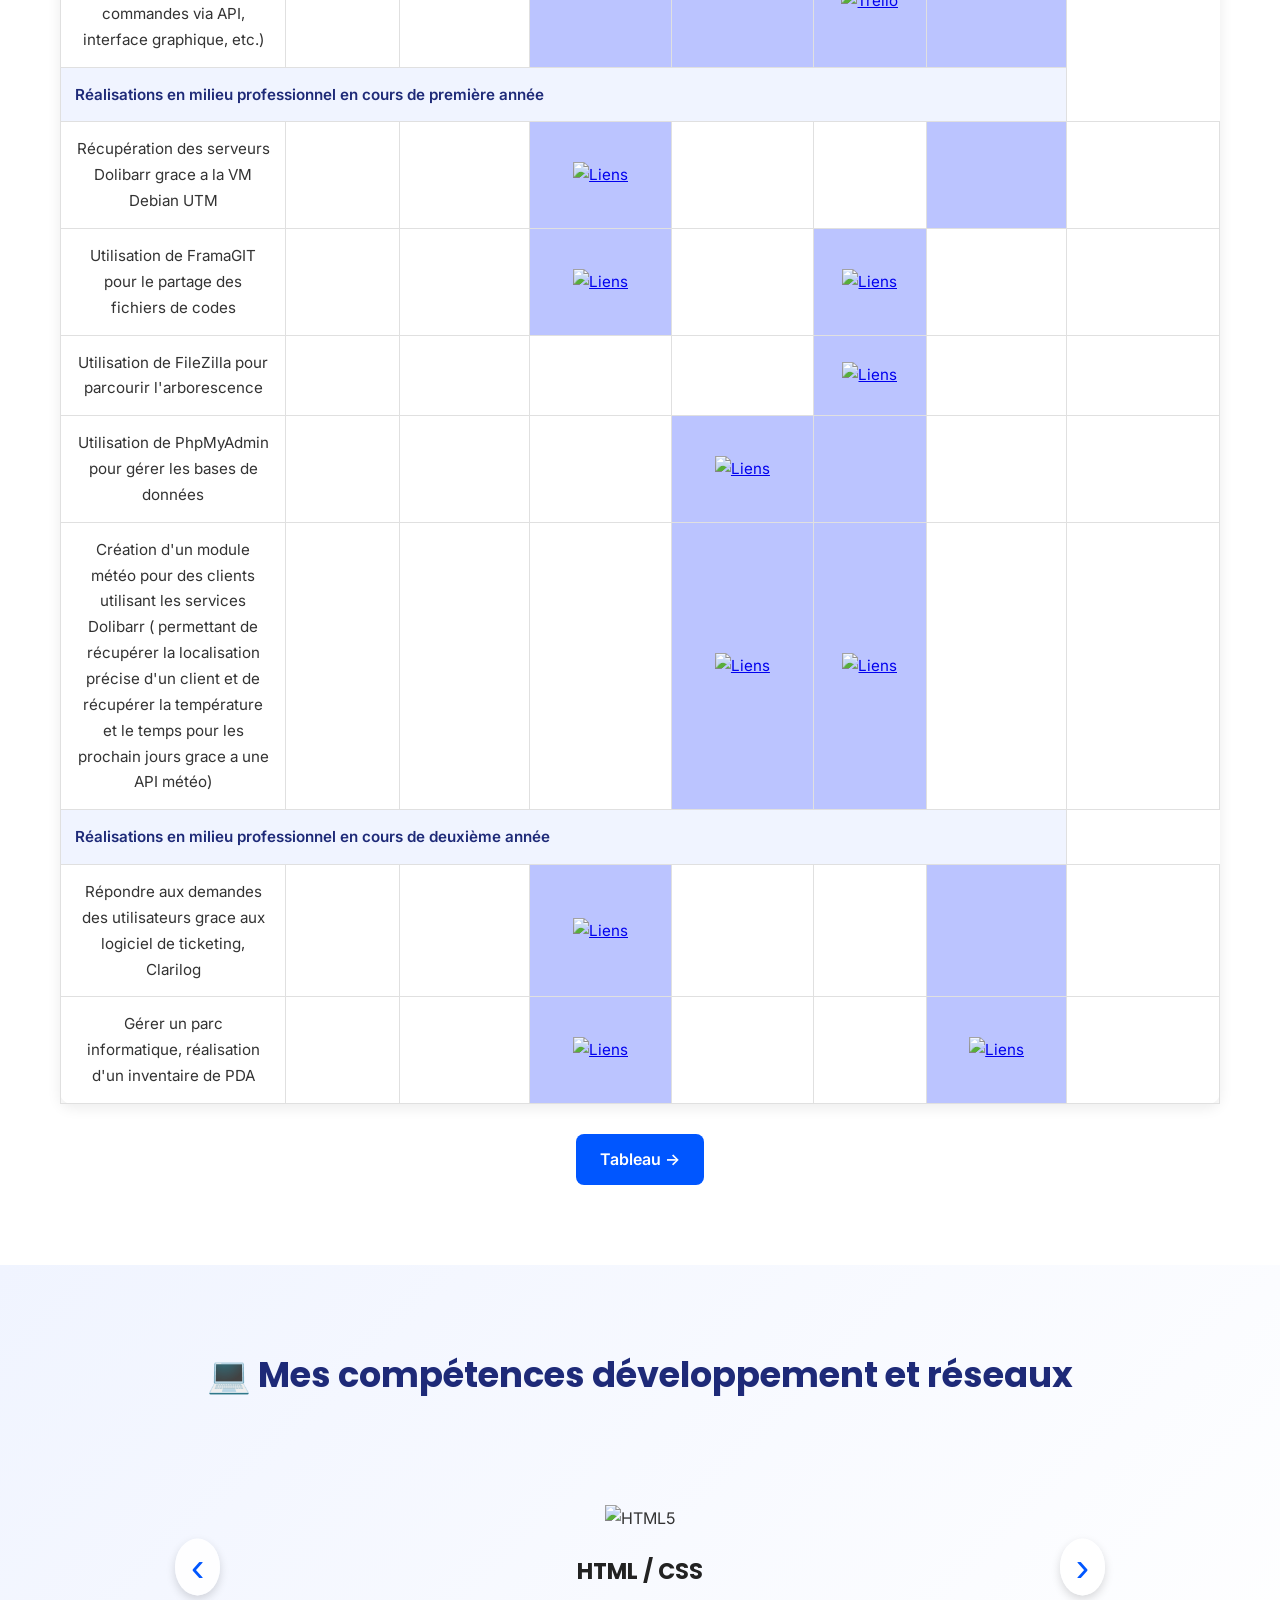
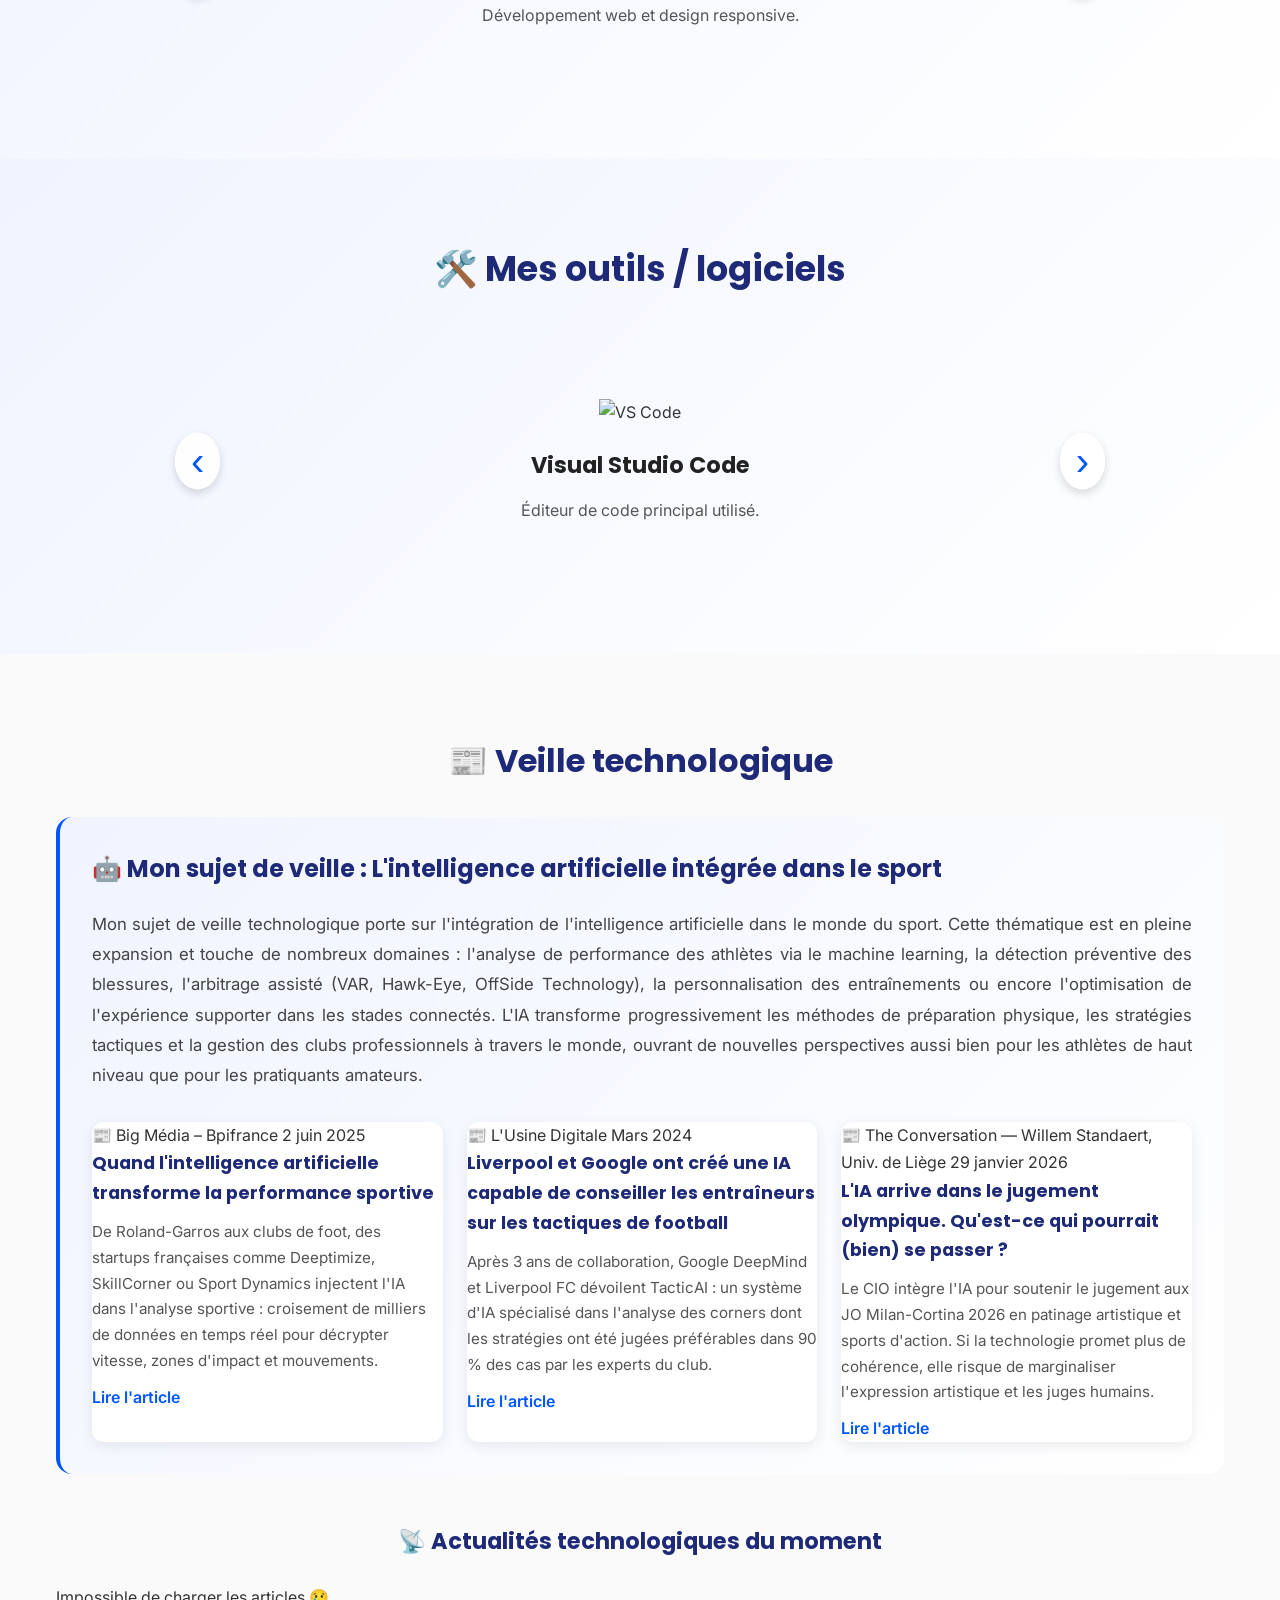
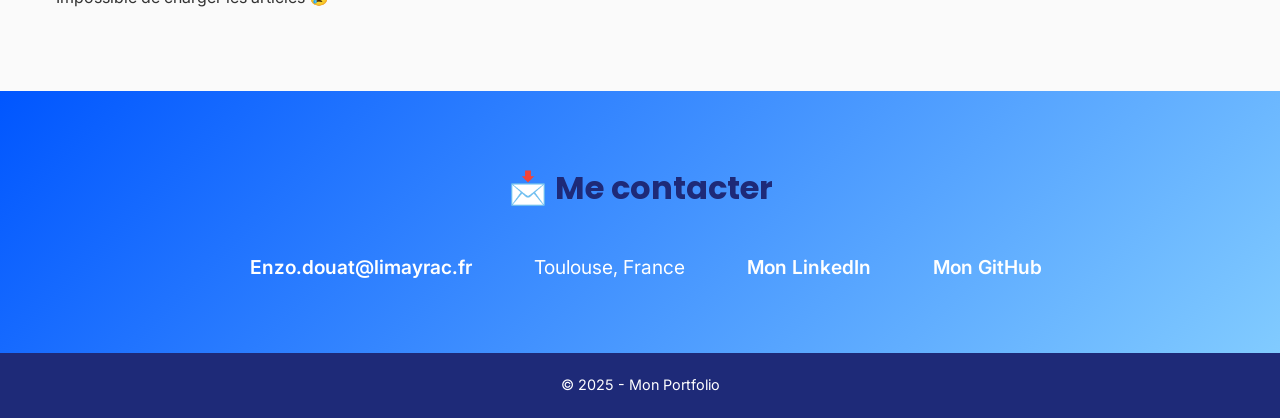
==== commit 4f8dc380: "Add files via upload" ====
--- a/index.html
+++ b/index.html
@@ -195,28 +195,15 @@
           <tr>
             <td>Projet professionnel</td><td>19/09/24 à 29/10/24</td>
             <td></td>
+            <td></td>
+            <td></td>
+            <td></td>
+            <td></td>
             <td class="active">
               <a href="Technicien de maintenance informatique.pdf" target="_blank" rel="noopener noreferrer">
                 <img src="https://cdn-icons-png.flaticon.com/512/1829/1829586.png" alt="Preuve Site Orange" width="40">
               </a>
             </td>
-            <td></td>
-            <td>
-              
-            </td>
-            <td>
-              
-            </td>
-            <td></td>
-          </tr>
-          <tr>
-            <td>GLPI</td><td>01/12/24 à 16/12/24</td>
-            <td class="active">
-              <a href="Capture d’écran 2025-09-03 à 14.31.05.pdf" target="_blank" rel="noopener noreferrer">
-                <img src="https://cdn-icons-png.flaticon.com/512/1829/1829586.png" alt="GLPI" width="40">
-              </a>
-            </td>
-            <td></td><td></td><td></td><td></td><td></td>
           </tr>
           <tr>
             <td>Création d'une page web (athlétisme.html) pour un site web présentant le sport (règles, terrains, etc.)</td><td>01/12/24 à 17/12/24</td>
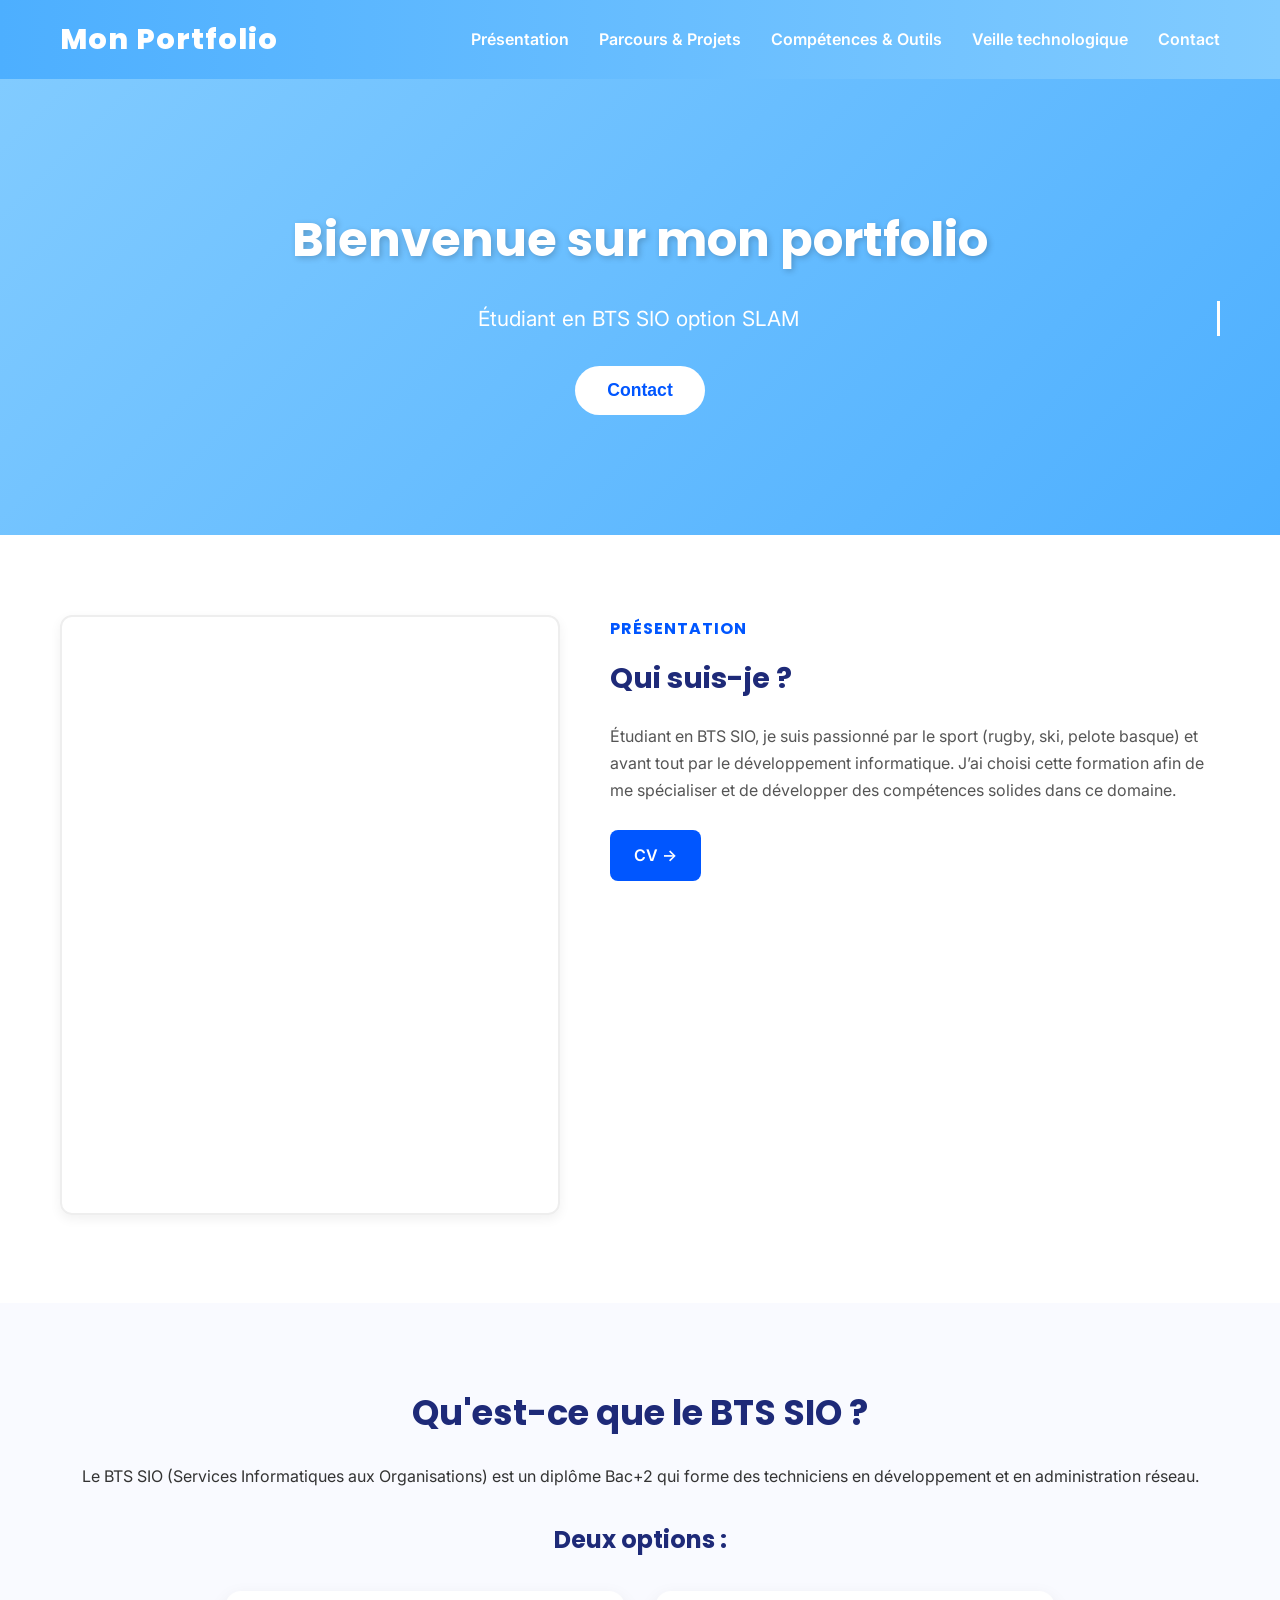
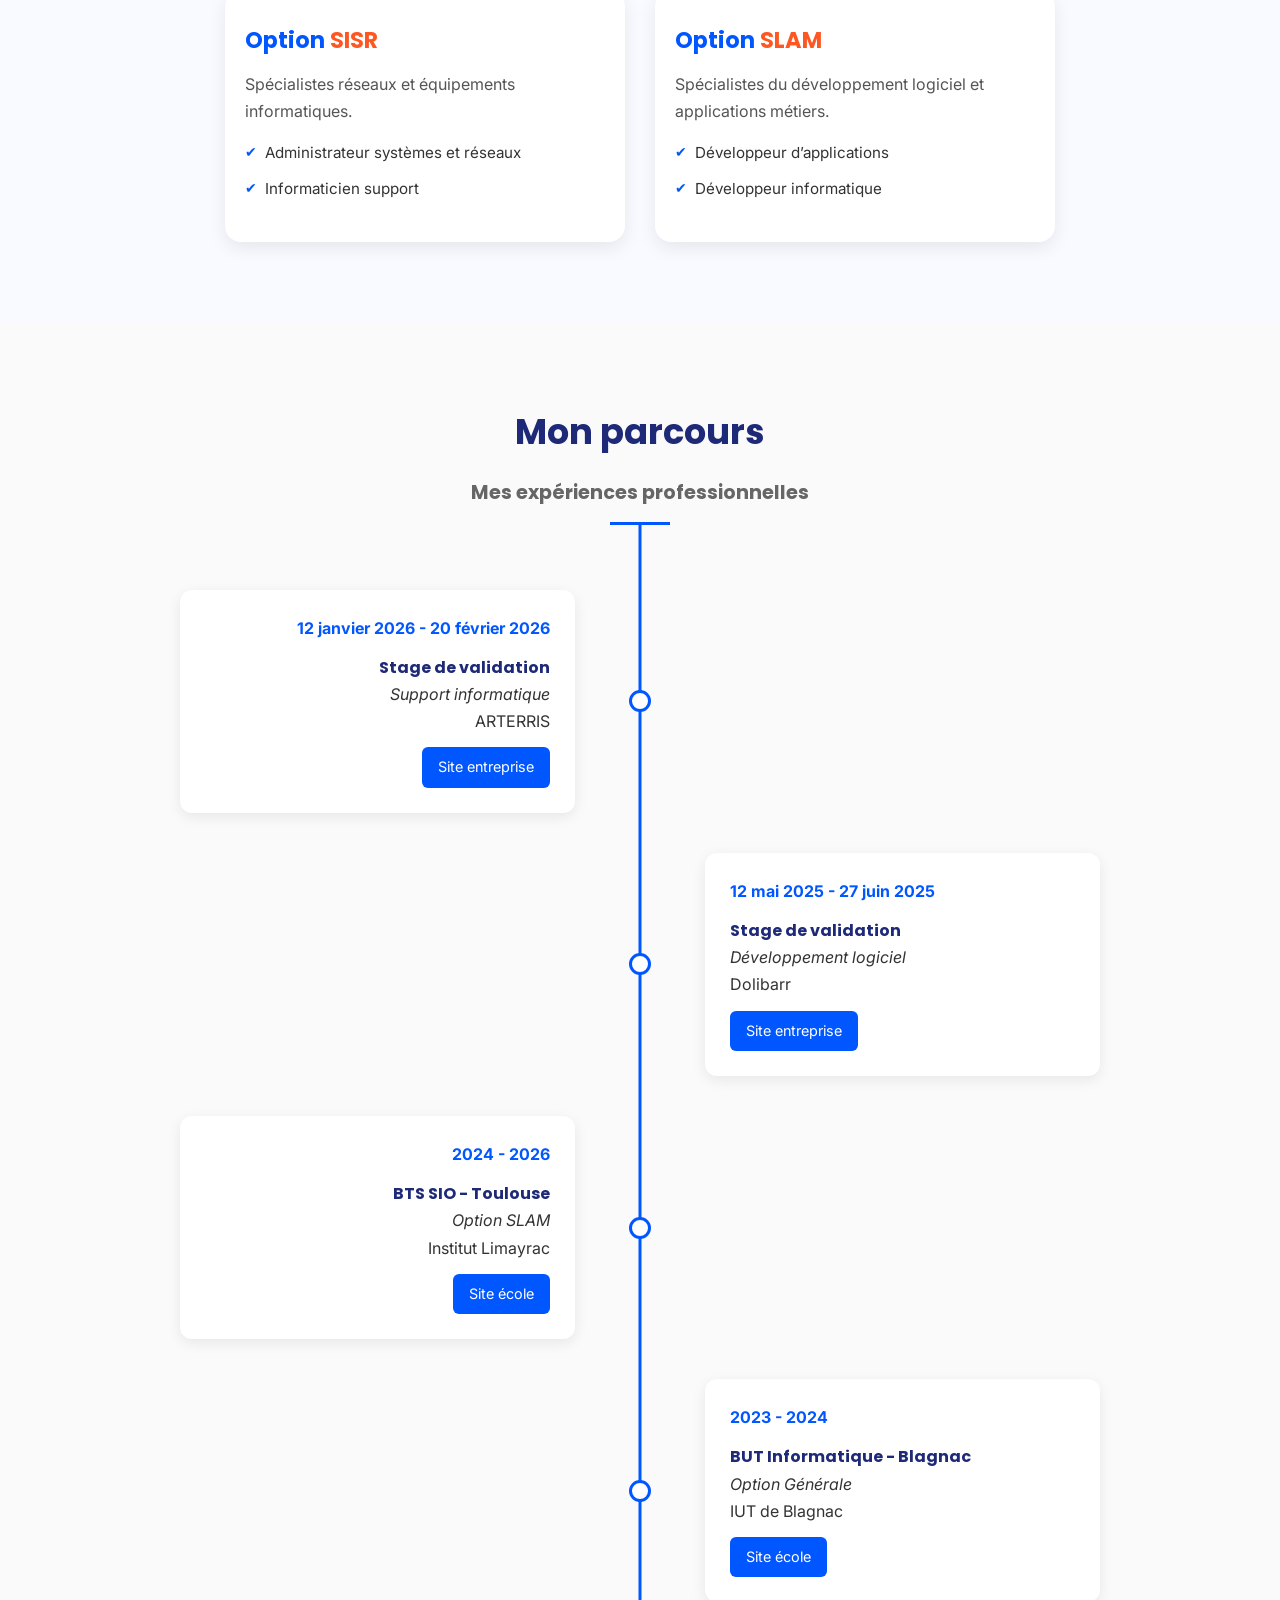
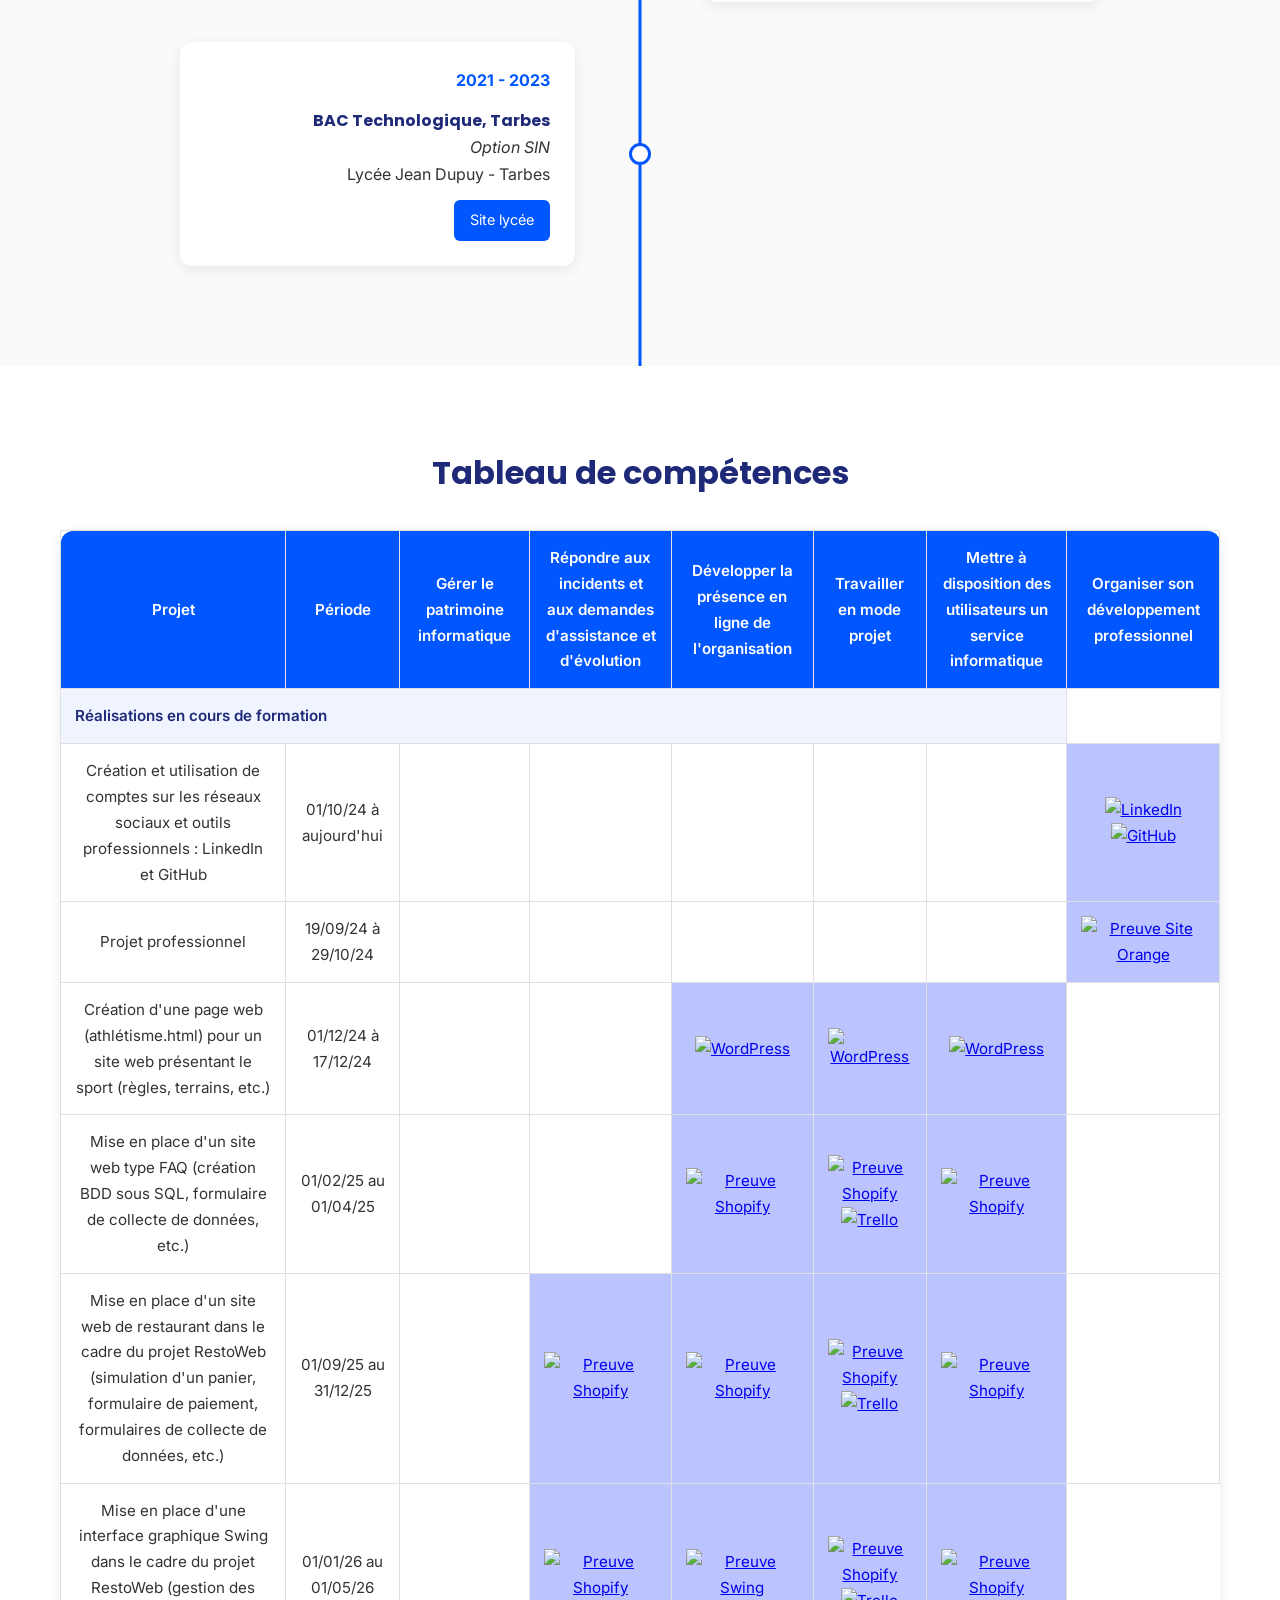
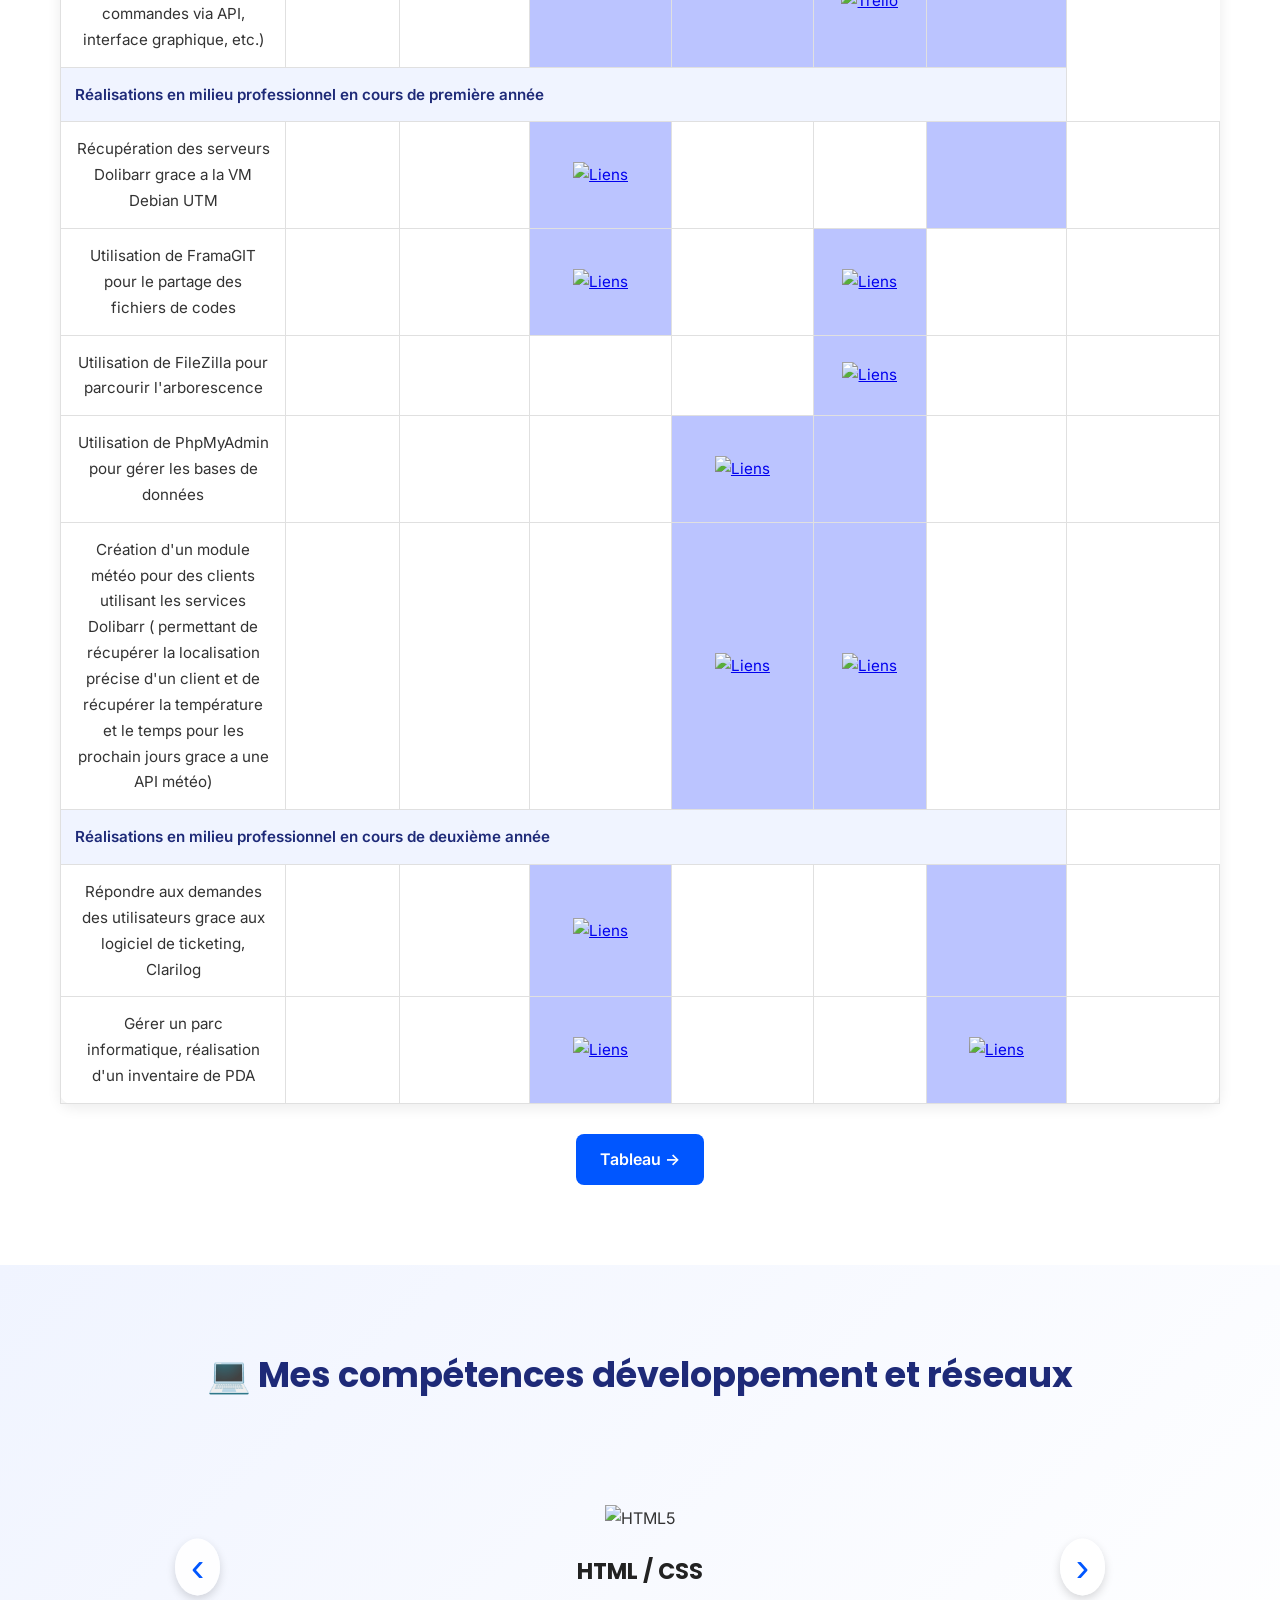
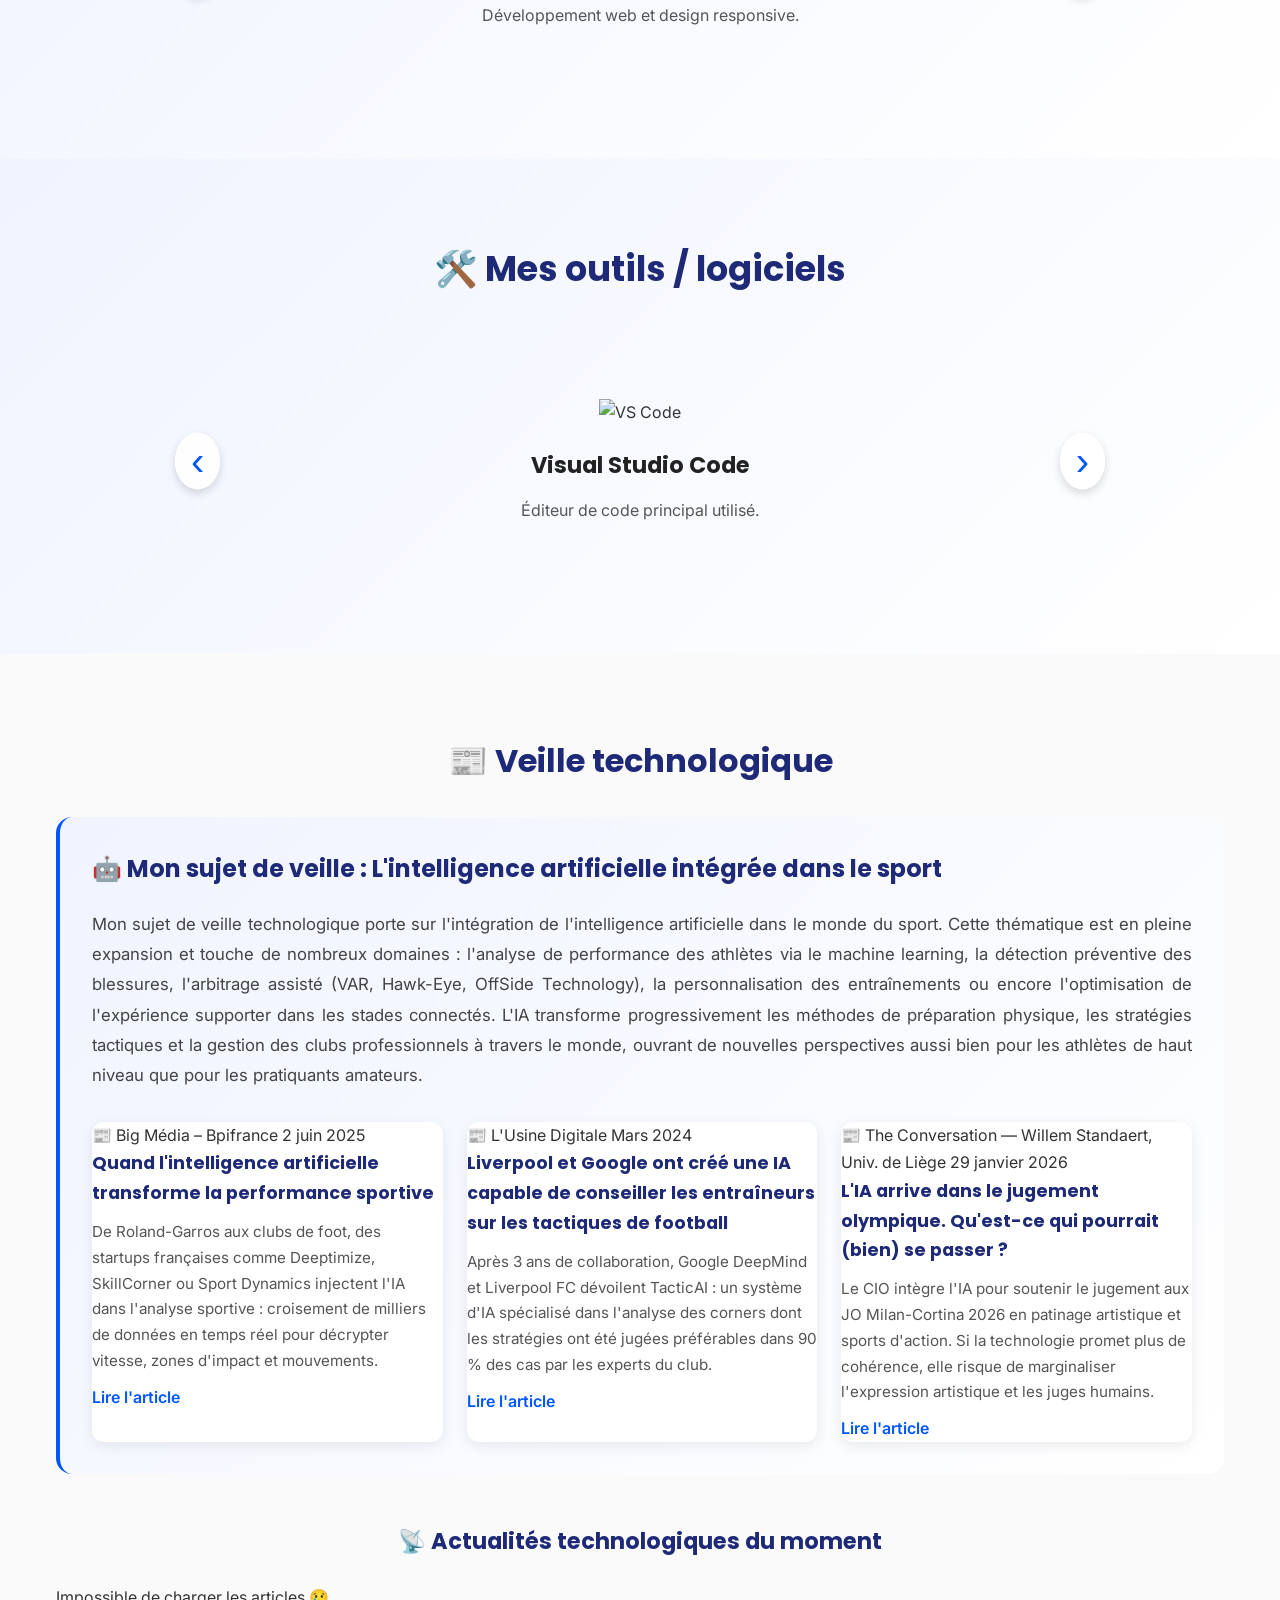
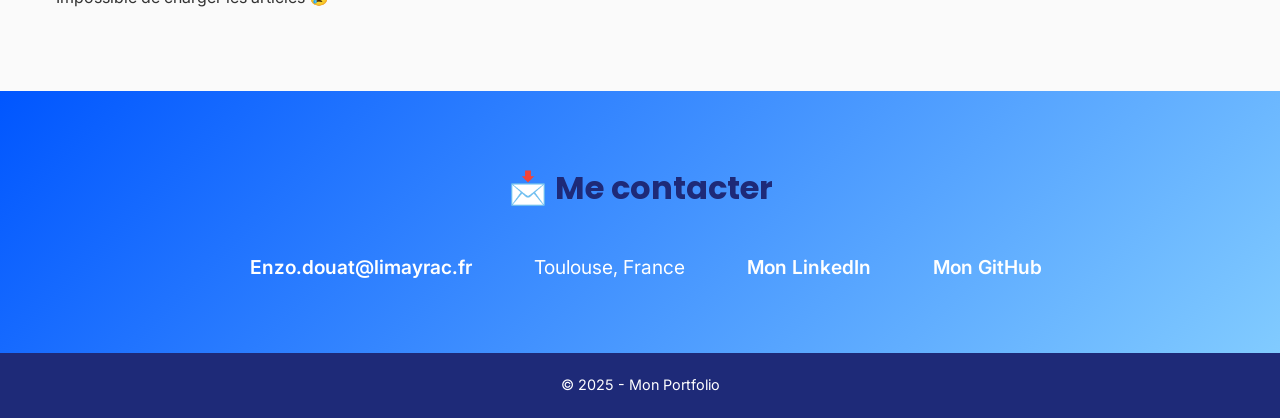
==== commit 33170d2d: "Add files via upload" ====
--- a/index.html
+++ b/index.html
@@ -23,8 +23,7 @@
       <nav>
         <a href="#presentation">Présentation</a>
         <a href="#parcours">Parcours & Projets</a>
-        <a href="realisations.html">Réalisations</a>
-        <a href="#competences">Compétences & Outils</a>
+<a href="#competences">Compétences & Outils</a>
         <a href="#veille">Veille technologique</a>
         <a href="#contact">Contact</a>
       </nav>
